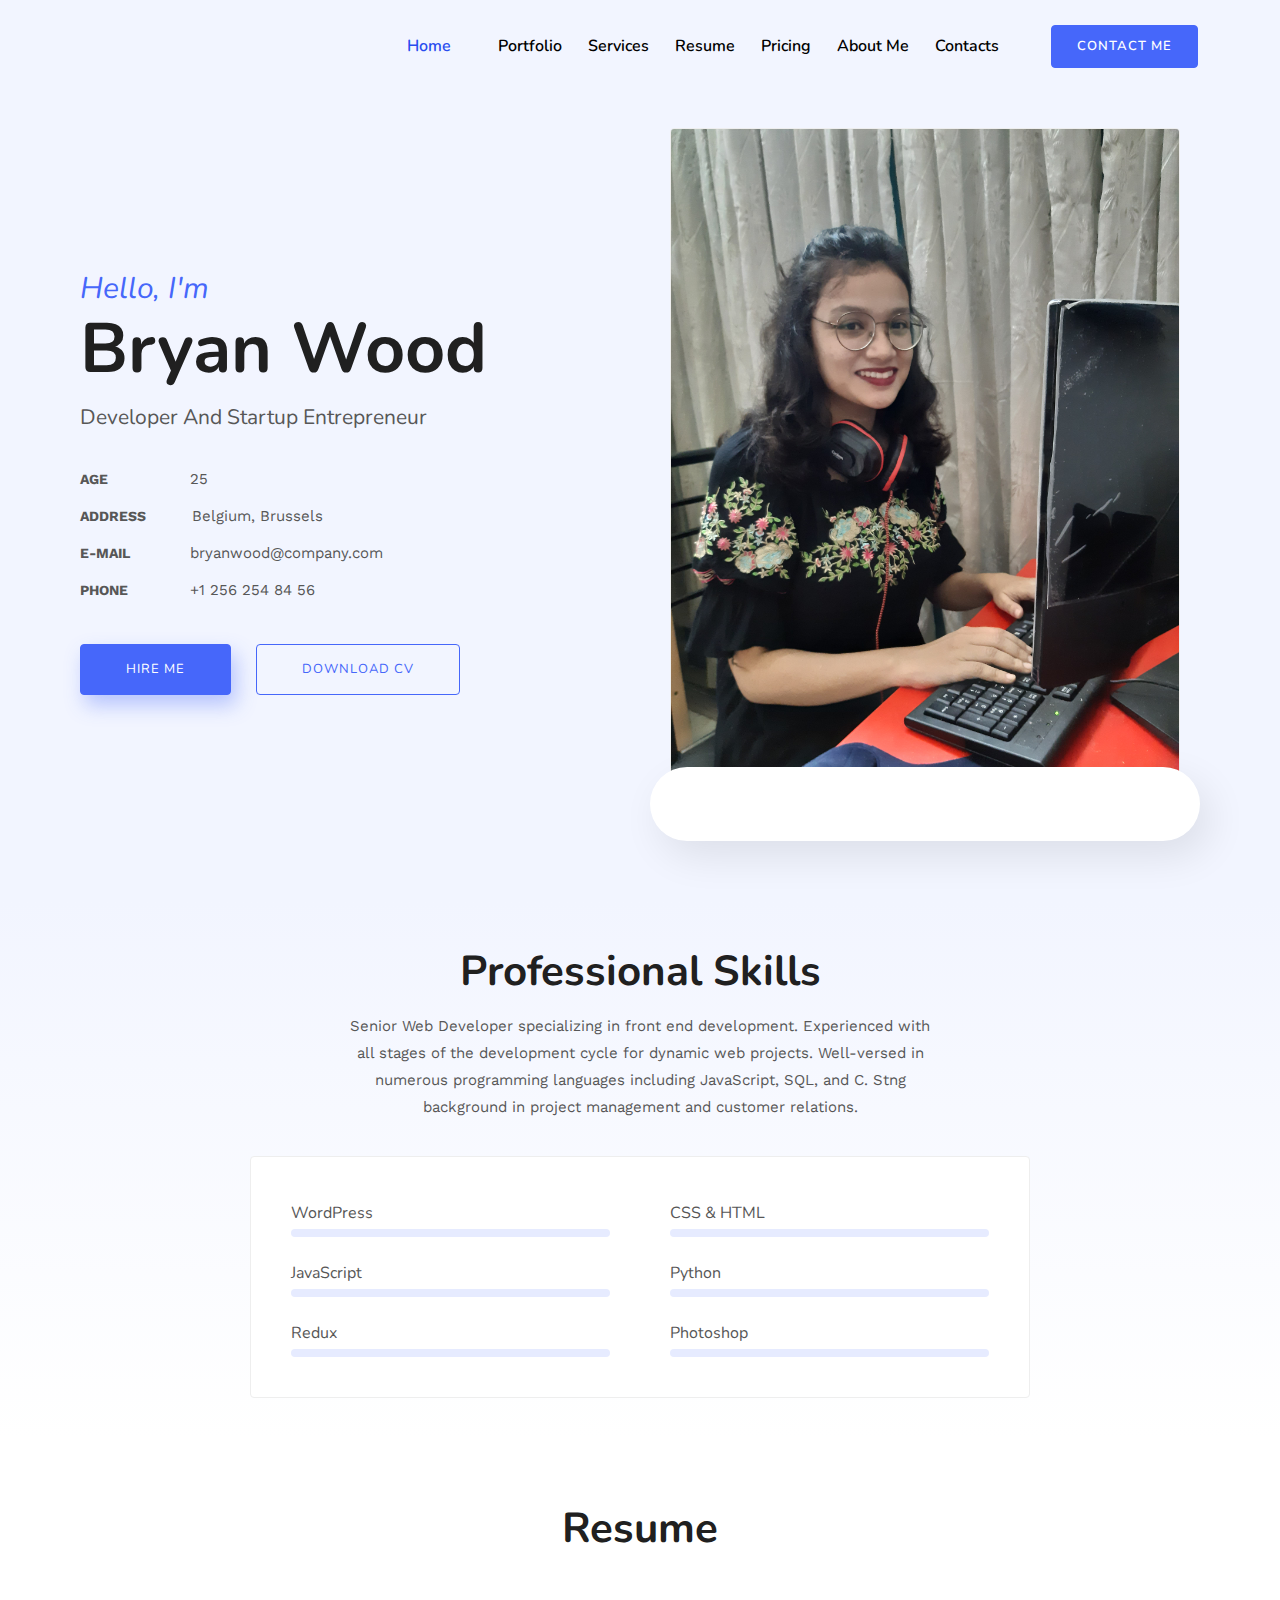
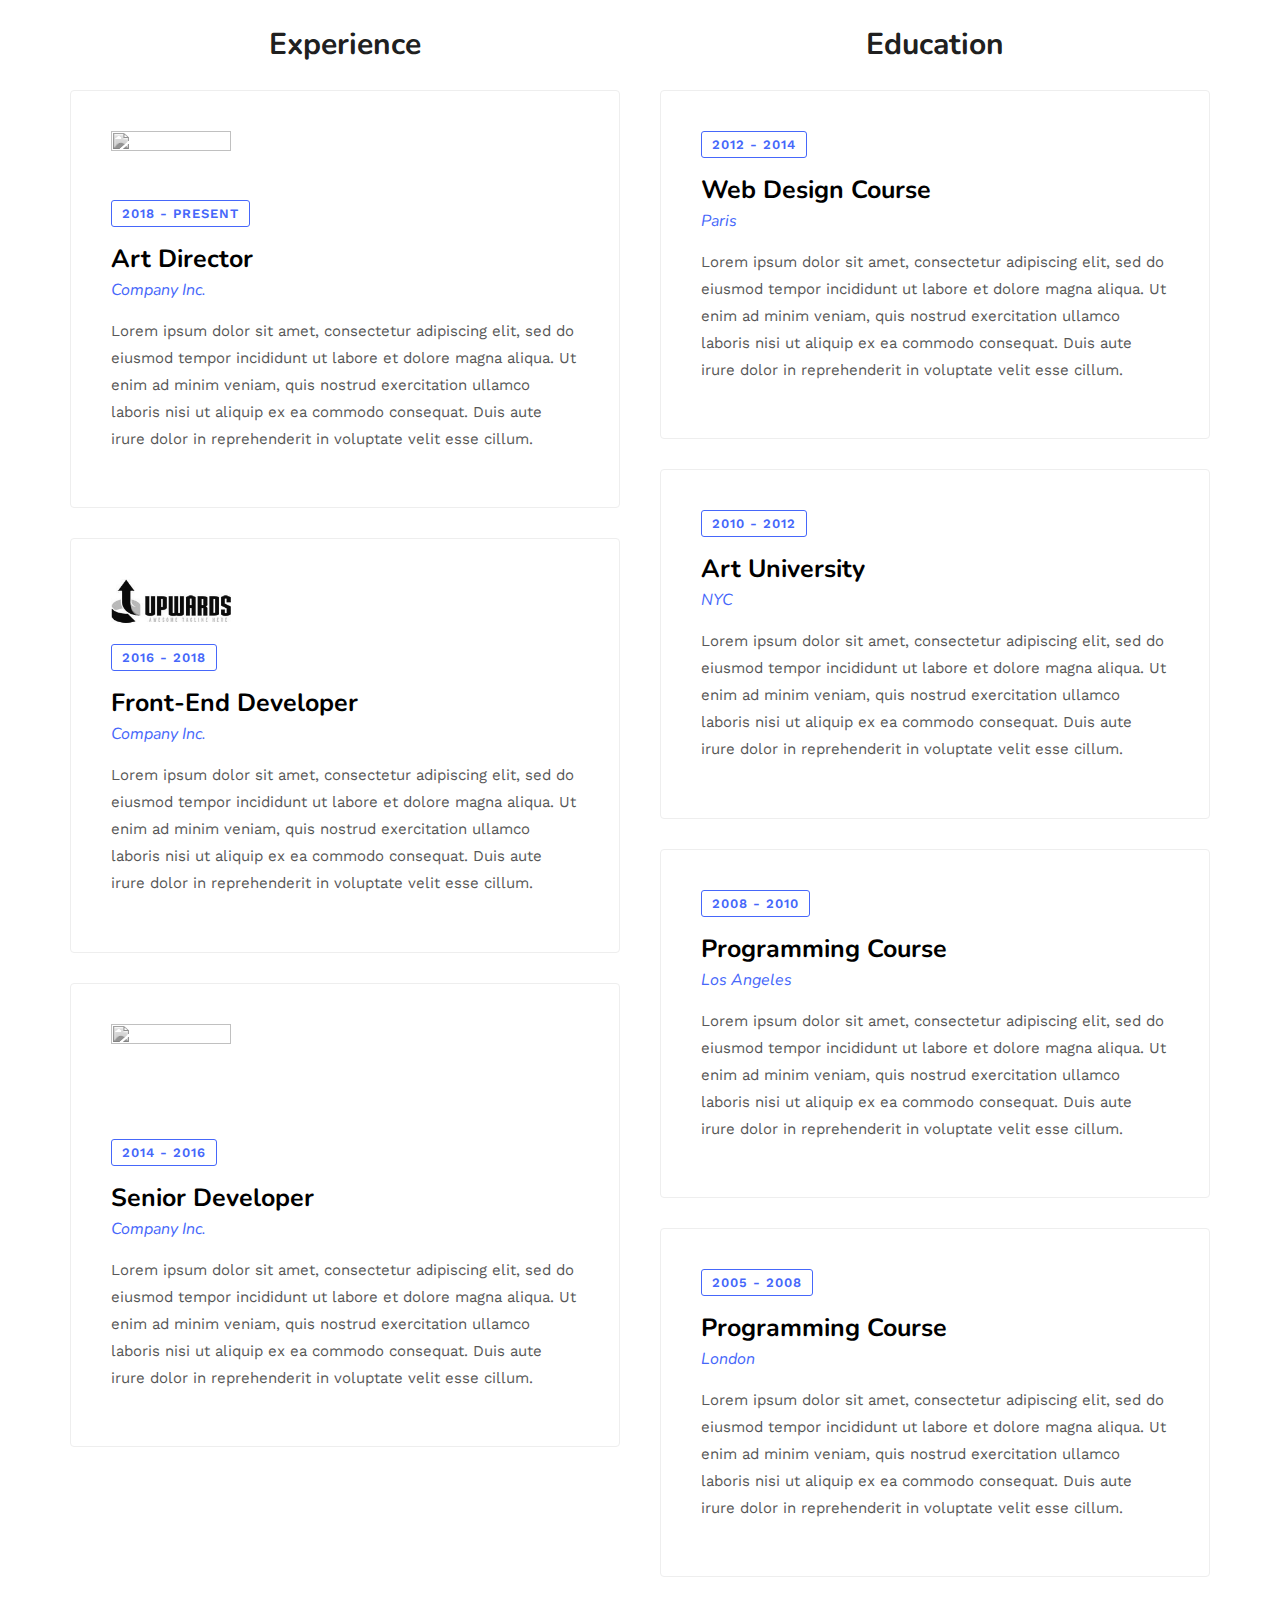
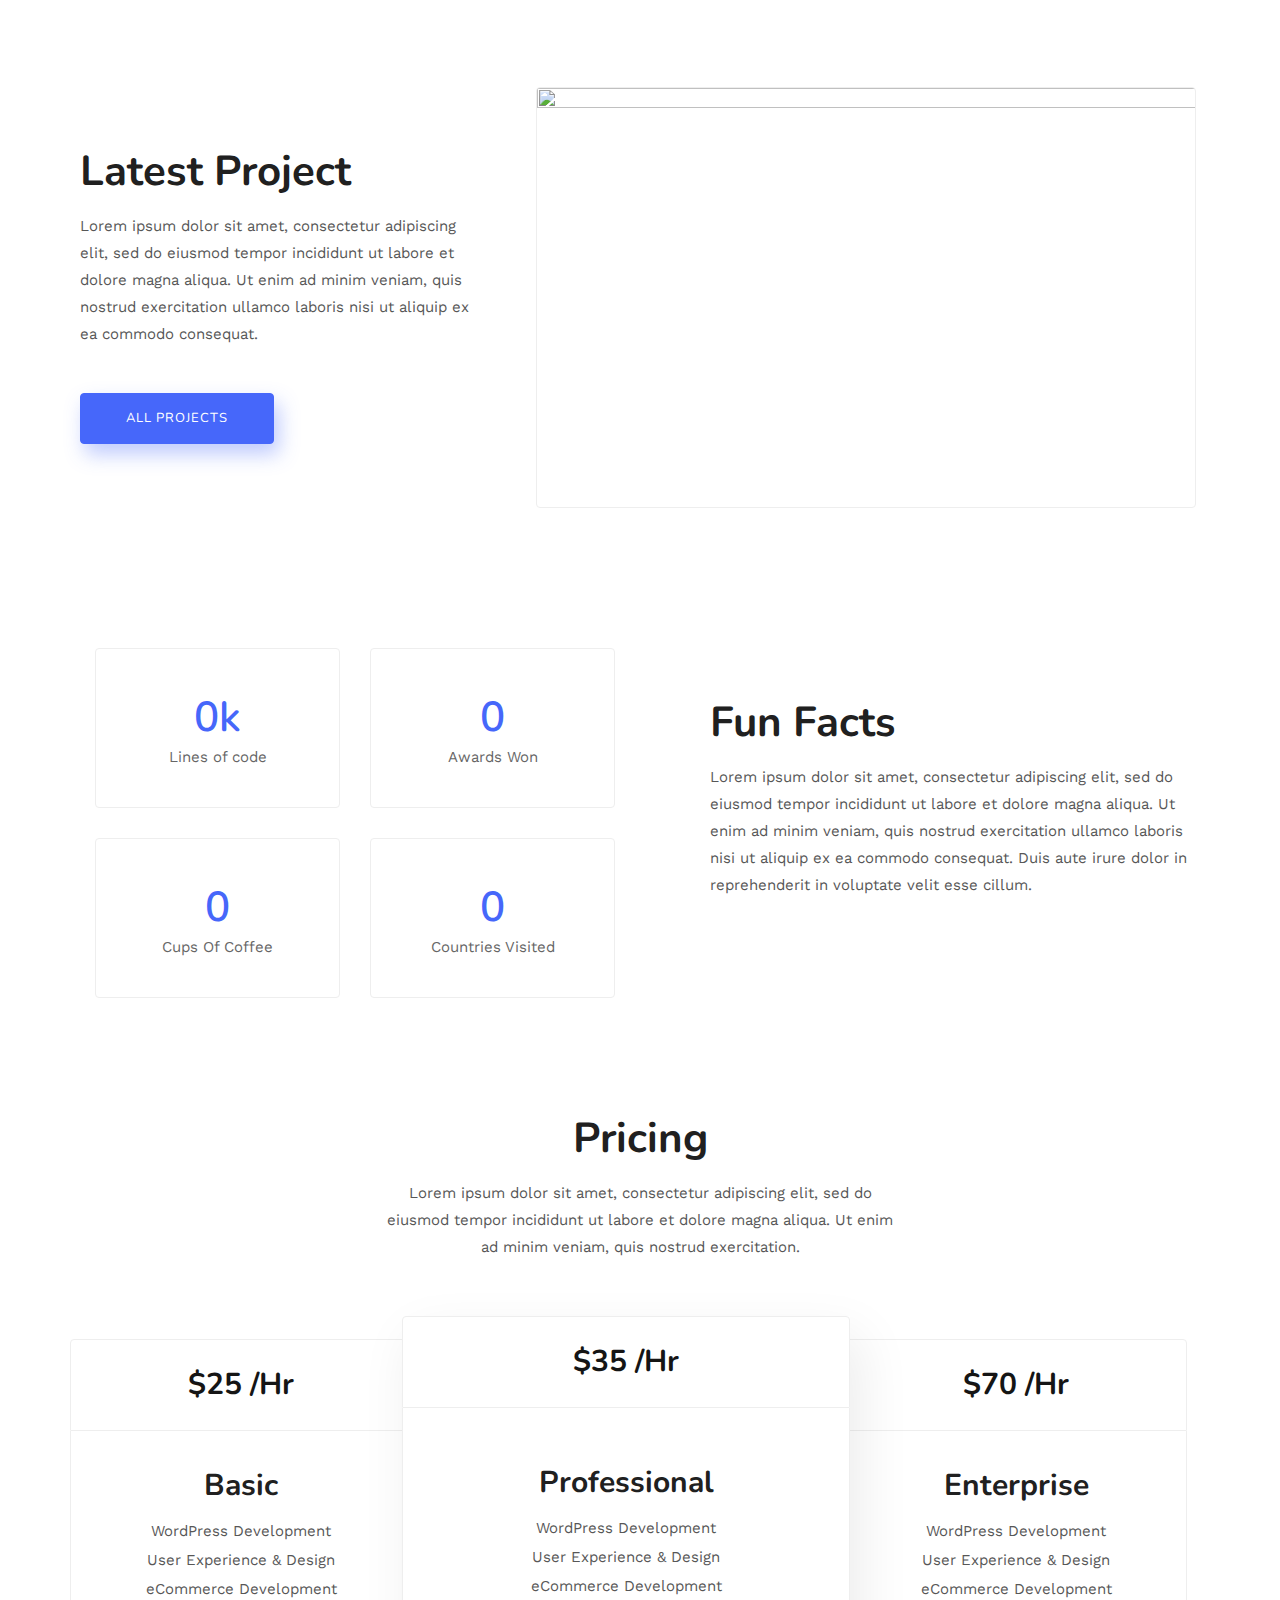
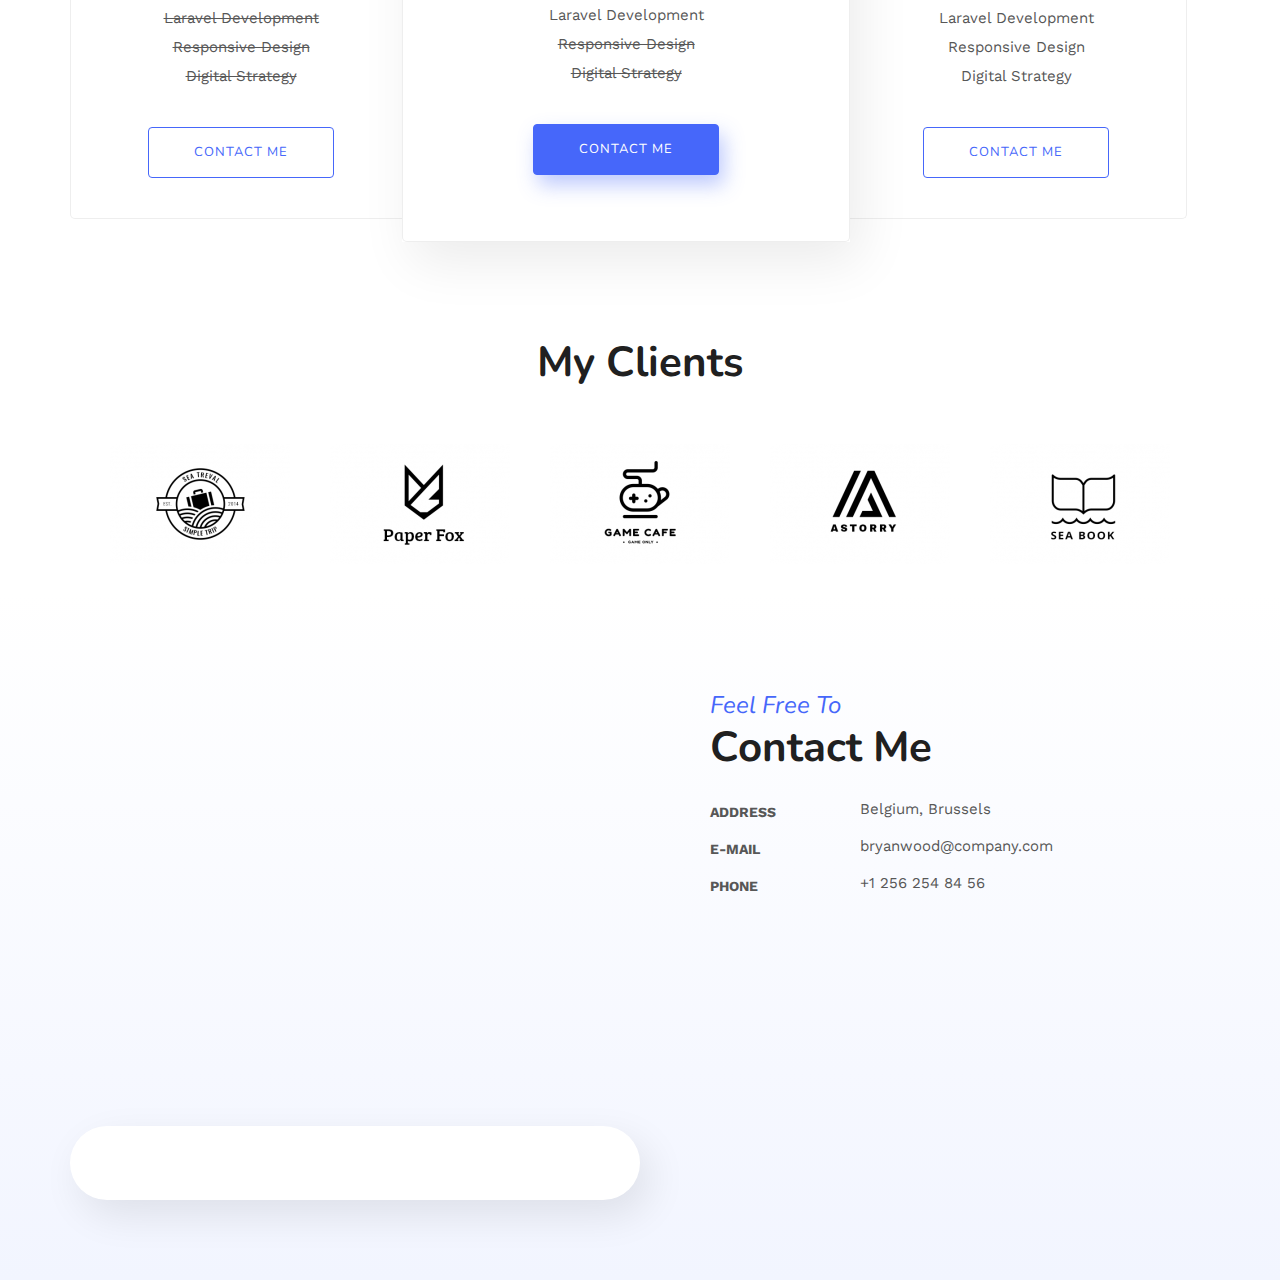
==== public/kits.pixel-show.com/careerster/template-kit/home-1/index.html @ 7698a9ff "include html resources" ====
<!DOCTYPE html>
<html lang="en-US">

<!-- Mirrored from kits.pixel-show.com/careerster/template-kit/home-1/ by HTTrack Website Copier/3.x [XR&CO'2014], Sat, 22 Aug 2020 18:19:28 GMT -->
<!-- Added by HTTrack --><meta http-equiv="content-type" content="text/html;charset=UTF-8" /><!-- /Added by HTTrack -->
<head>
	<meta charset="UTF-8">
		<title>Home 1 &#8211; Careerster</title>
<link rel='dns-prefetch' href='http://s.w.org/' />
<link rel="alternate" type="application/rss+xml" title="Careerster &raquo; Feed" href="https://kits.pixel-show.com/careerster/feed/" />
<link rel="alternate" type="application/rss+xml" title="Careerster &raquo; Comments Feed" href="https://kits.pixel-show.com/careerster/comments/feed/" />
		<script type="text/javascript">
			window._wpemojiSettings = {"baseUrl":"https:\/\/s.w.org\/images\/core\/emoji\/13.0.0\/72x72\/","ext":".png","svgUrl":"https:\/\/s.w.org\/images\/core\/emoji\/13.0.0\/svg\/","svgExt":".svg","source":{"concatemoji":"https:\/\/kits.pixel-show.com\/careerster\/wp-includes\/js\/wp-emoji-release.min.js?ver=5.5"}};
			!function(e,a,t){var r,n,o,i,p=a.createElement("canvas"),s=p.getContext&&p.getContext("2d");function c(e,t){var a=String.fromCharCode;s.clearRect(0,0,p.width,p.height),s.fillText(a.apply(this,e),0,0);var r=p.toDataURL();return s.clearRect(0,0,p.width,p.height),s.fillText(a.apply(this,t),0,0),r===p.toDataURL()}function l(e){if(!s||!s.fillText)return!1;switch(s.textBaseline="top",s.font="600 32px Arial",e){case"flag":return!c([127987,65039,8205,9895,65039],[127987,65039,8203,9895,65039])&&(!c([55356,56826,55356,56819],[55356,56826,8203,55356,56819])&&!c([55356,57332,56128,56423,56128,56418,56128,56421,56128,56430,56128,56423,56128,56447],[55356,57332,8203,56128,56423,8203,56128,56418,8203,56128,56421,8203,56128,56430,8203,56128,56423,8203,56128,56447]));case"emoji":return!c([55357,56424,8205,55356,57212],[55357,56424,8203,55356,57212])}return!1}function d(e){var t=a.createElement("script");t.src=e,t.defer=t.type="text/javascript",a.getElementsByTagName("head")[0].appendChild(t)}for(i=Array("flag","emoji"),t.supports={everything:!0,everythingExceptFlag:!0},o=0;o<i.length;o++)t.supports[i[o]]=l(i[o]),t.supports.everything=t.supports.everything&&t.supports[i[o]],"flag"!==i[o]&&(t.supports.everythingExceptFlag=t.supports.everythingExceptFlag&&t.supports[i[o]]);t.supports.everythingExceptFlag=t.supports.everythingExceptFlag&&!t.supports.flag,t.DOMReady=!1,t.readyCallback=function(){t.DOMReady=!0},t.supports.everything||(n=function(){t.readyCallback()},a.addEventListener?(a.addEventListener("DOMContentLoaded",n,!1),e.addEventListener("load",n,!1)):(e.attachEvent("onload",n),a.attachEvent("onreadystatechange",function(){"complete"===a.readyState&&t.readyCallback()})),(r=t.source||{}).concatemoji?d(r.concatemoji):r.wpemoji&&r.twemoji&&(d(r.twemoji),d(r.wpemoji)))}(window,document,window._wpemojiSettings);
		</script>
		<style type="text/css">
img.wp-smiley,
img.emoji {
	display: inline !important;
	border: none !important;
	box-shadow: none !important;
	height: 1em !important;
	width: 1em !important;
	margin: 0 .07em !important;
	vertical-align: -0.1em !important;
	background: none !important;
	padding: 0 !important;
}
</style>
	<link rel='stylesheet' id='wp-block-library-css'  href='../../wp-includes/css/dist/block-library/style.min5156.css?ver=5.5' type='text/css' media='all' />
<link rel='stylesheet' id='contact-form-7-css'  href='../../wp-content/plugins/contact-form-7/includes/css/styles7752.css?ver=5.2.1' type='text/css' media='all' />
<link rel='stylesheet' id='template-kit-export-css'  href='../../wp-content/plugins/template-kit-export/public/assets/css/template-kit-export-public.min18c7.css?ver=1.0.14' type='text/css' media='all' />
<link rel='stylesheet' id='hfe-style-css'  href='../../wp-content/plugins/header-footer-elementor/assets/css/header-footer-elementor6bc5.css?ver=1.5.2' type='text/css' media='all' />
<link rel='stylesheet' id='elementor-icons-css'  href='../../wp-content/plugins/elementor/assets/lib/eicons/css/elementor-icons.min87e8.css?ver=5.7.0' type='text/css' media='all' />
<link rel='stylesheet' id='elementor-animations-css'  href='../../wp-content/plugins/elementor/assets/lib/animations/animations.min7c53.css?ver=2.9.14' type='text/css' media='all' />
<link rel='stylesheet' id='elementor-frontend-css'  href='../../wp-content/plugins/elementor/assets/css/frontend.min7c53.css?ver=2.9.14' type='text/css' media='all' />
<link rel='stylesheet' id='elementor-pro-css'  href='../../wp-content/plugins/elementor-pro/assets/css/frontend.minf7ff.css?ver=2.8.3' type='text/css' media='all' />
<link rel='stylesheet' id='elementor-post-30-css'  href='../../wp-content/uploads/sites/4/elementor/css/post-30b0e4.css?ver=1595356574' type='text/css' media='all' />
<link rel='stylesheet' id='elementor-post-228-css'  href='../../wp-content/uploads/sites/4/elementor/css/post-228d2c7.css?ver=1595356581' type='text/css' media='all' />
<link rel='stylesheet' id='hfe-widgets-style-css'  href='../../wp-content/plugins/header-footer-elementor/inc/widgets-css/frontend6bc5.css?ver=1.5.2' type='text/css' media='all' />
<link rel='stylesheet' id='elementor-post-453-css'  href='../../wp-content/uploads/sites/4/elementor/css/post-453b0e4.css?ver=1595356574' type='text/css' media='all' />
<link rel='stylesheet' id='hello-elementor-css'  href='../../wp-content/themes/hello-elementor/style.min3601.css?ver=2.2.0' type='text/css' media='all' />
<link rel='stylesheet' id='hello-elementor-theme-style-css'  href='../../wp-content/themes/hello-elementor/theme.min3601.css?ver=2.2.0' type='text/css' media='all' />
<link rel='stylesheet' id='google-fonts-1-css'  href='https://fonts.googleapis.com/css?family=Work+Sans%3A100%2C100italic%2C200%2C200italic%2C300%2C300italic%2C400%2C400italic%2C500%2C500italic%2C600%2C600italic%2C700%2C700italic%2C800%2C800italic%2C900%2C900italic%7CNunito%3A100%2C100italic%2C200%2C200italic%2C300%2C300italic%2C400%2C400italic%2C500%2C500italic%2C600%2C600italic%2C700%2C700italic%2C800%2C800italic%2C900%2C900italic&amp;ver=5.5' type='text/css' media='all' />
<link rel='stylesheet' id='elementor-icons-shared-0-css'  href='../../wp-content/plugins/elementor/assets/lib/font-awesome/css/fontawesome.minb683.css?ver=5.12.0' type='text/css' media='all' />
<link rel='stylesheet' id='elementor-icons-fa-brands-css'  href='../../wp-content/plugins/elementor/assets/lib/font-awesome/css/brands.minb683.css?ver=5.12.0' type='text/css' media='all' />
<link rel='stylesheet' id='elementor-icons-fa-solid-css'  href='../../wp-content/plugins/elementor/assets/lib/font-awesome/css/solid.minb683.css?ver=5.12.0' type='text/css' media='all' />
<link rel='stylesheet' id='elementor-icons-fa-regular-css'  href='../../wp-content/plugins/elementor/assets/lib/font-awesome/css/regular.minb683.css?ver=5.12.0' type='text/css' media='all' />
<script type='text/javascript' src='../../wp-includes/js/jquery/jquery4a5f.js?ver=1.12.4-wp' id='jquery-js'></script>
<script type='text/javascript' src='../../wp-content/plugins/template-kit-export/public/assets/js/template-kit-export-public.min18c7.js?ver=1.0.14' id='template-kit-export-js'></script>
<link rel="https://api.w.org/" href="https://kits.pixel-show.com/careerster/wp-json/" /><link rel="EditURI" type="application/rsd+xml" title="RSD" href="https://kits.pixel-show.com/careerster/xmlrpc.php?rsd" />
<link rel="wlwmanifest" type="application/wlwmanifest+xml" href="https://kits.pixel-show.com/careerster/wp-includes/wlwmanifest.xml" /> 
<link rel='next' title='Home 2' href='https://kits.pixel-show.com/careerster/template-kit/home-2/' />
<meta name="generator" content="WordPress 5.5" />
<link rel="canonical" href="index.html" />
<link rel='shortlink' href='https://kits.pixel-show.com/careerster/?p=228' />
<link rel="alternate" type="application/json+oembed" href="https://kits.pixel-show.com/careerster/wp-json/oembed/1.0/embed?url=https%3A%2F%2Fkits.pixel-show.com%2Fcareerster%2Ftemplate-kit%2Fhome-1%2F" />
<link rel="alternate" type="text/xml+oembed" href="https://kits.pixel-show.com/careerster/wp-json/oembed/1.0/embed?url=https%3A%2F%2Fkits.pixel-show.com%2Fcareerster%2Ftemplate-kit%2Fhome-1%2F&amp;format=xml" />
	<meta name="viewport" content="width=device-width, initial-scale=1.0, viewport-fit=cover" /></head>
<body class="envato_tk_templates-template envato_tk_templates-template-elementor_canvas single single-envato_tk_templates postid-228 ehf-header ehf-template-hello-elementor ehf-stylesheet-hello-elementor elementor-default elementor-template-canvas elementor-kit-30 elementor-page elementor-page-228">
			<header id="masthead" itemscope="itemscope" itemtype="https://schema.org/WPHeader">
			<p class="main-title bhf-hidden" itemprop="headline"><a href="https://kits.pixel-show.com/careerster" title="Careerster" rel="home">Careerster</a></p>
					<div data-elementor-type="wp-post" data-elementor-id="453" class="elementor elementor-453" data-elementor-settings="[]">
			<div class="elementor-inner">
				<div class="elementor-section-wrap">
							<section class="elementor-element elementor-element-757cbf6 elementor-section-boxed elementor-section-height-default elementor-section-height-default elementor-section elementor-top-section" data-id="757cbf6" data-element_type="section">
						<div class="elementor-container elementor-column-gap-default">
				<div class="elementor-row">
				<div class="elementor-element elementor-element-cd93484 elementor-column elementor-col-50 elementor-top-column" data-id="cd93484" data-element_type="column">
			<div class="elementor-column-wrap  elementor-element-populated">
					<div class="elementor-widget-wrap">
				<div class="elementor-element elementor-element-5f7e49c hfe-nav-menu__align-right elementor-widget__width-initial elementor-widget-mobile__width-initial elementor-absolute hfe-submenu-icon-arrow hfe-submenu-animation-none hfe-nav-menu__breakpoint-tablet elementor-widget elementor-widget-navigation-menu" data-id="5f7e49c" data-element_type="widget" data-settings="{&quot;_position&quot;:&quot;absolute&quot;}" data-widget_type="navigation-menu.default">
				<div class="elementor-widget-container">
						<div class="hfe-nav-menu hfe-layout-horizontal hfe-nav-menu-layout horizontal hfe-pointer__none" data-layout="horizontal">
				<div class="hfe-nav-menu__toggle elementor-clickable">
					<div class="hfe-nav-menu-icon">
						<i aria-hidden="true" tabindex="0" class="fas fa-align-justify"></i>					</div>
				</div>
				<nav class="hfe-nav-menu__layout-horizontal hfe-nav-menu__submenu-arrow" data-toggle-icon="&lt;i aria-hidden=&quot;true&quot; tabindex=&quot;0&quot; class=&quot;fas fa-align-justify&quot;&gt;&lt;/i&gt;" data-close-icon="&lt;i aria-hidden=&quot;true&quot; tabindex=&quot;0&quot; class=&quot;far fa-window-close&quot;&gt;&lt;/i&gt;" data-full-width="yes"><ul id="menu-1-5f7e49c" class="hfe-nav-menu"><li id="menu-item-441" class="menu-item menu-item-type-post_type menu-item-object-page menu-item-home current-menu-ancestor current-menu-parent current_page_parent current_page_ancestor menu-item-has-children parent hfe-has-submenu hfe-creative-menu"><div class="hfe-has-submenu-container"><a href="https://kits.pixel-show.com/careerster/" href="https://kits.pixel-show.com/careerster/" class = "hfe-menu-item">Home<span class='hfe-menu-toggle sub-arrow hfe-menu-child-0'><i class='fa'></i></span></a></div>
<ul class="sub-menu">
	<li id="menu-item-442" class="menu-item menu-item-type-custom menu-item-object-custom current-menu-item hfe-creative-menu"><a href="index.html" href="index.html" class = "hfe-sub-menu-item hfe-sub-menu-item-active">Home v1</a></li>
	<li id="menu-item-443" class="menu-item menu-item-type-custom menu-item-object-custom hfe-creative-menu"><a href="https://kits.pixel-show.com/careerster/template-kit/home-2" href="https://kits.pixel-show.com/careerster/template-kit/home-2" class = "hfe-sub-menu-item">Home v2</a></li>
	<li id="menu-item-444" class="menu-item menu-item-type-custom menu-item-object-custom hfe-creative-menu"><a href="https://kits.pixel-show.com/careerster/template-kit/home-3" href="https://kits.pixel-show.com/careerster/template-kit/home-3" class = "hfe-sub-menu-item">Home v3</a></li>
	<li id="menu-item-445" class="menu-item menu-item-type-custom menu-item-object-custom hfe-creative-menu"><a href="https://kits.pixel-show.com/careerster/template-kit/home-4" href="https://kits.pixel-show.com/careerster/template-kit/home-4" class = "hfe-sub-menu-item">Home v4</a></li>
</ul>
</li>
<li id="menu-item-449" class="menu-item menu-item-type-custom menu-item-object-custom parent hfe-creative-menu"><a href="https://kits.pixel-show.com/careerster/template-kit/portfolio/" href="https://kits.pixel-show.com/careerster/template-kit/portfolio/" class = "hfe-menu-item">Portfolio</a></li>
<li id="menu-item-452" class="menu-item menu-item-type-custom menu-item-object-custom parent hfe-creative-menu"><a href="https://kits.pixel-show.com/careerster/template-kit/services/" href="https://kits.pixel-show.com/careerster/template-kit/services/" class = "hfe-menu-item">Services</a></li>
<li id="menu-item-451" class="menu-item menu-item-type-custom menu-item-object-custom parent hfe-creative-menu"><a href="https://kits.pixel-show.com/careerster/template-kit/resume/" href="https://kits.pixel-show.com/careerster/template-kit/resume/" class = "hfe-menu-item">Resume</a></li>
<li id="menu-item-450" class="menu-item menu-item-type-custom menu-item-object-custom parent hfe-creative-menu"><a href="https://kits.pixel-show.com/careerster/template-kit/pricing/" href="https://kits.pixel-show.com/careerster/template-kit/pricing/" class = "hfe-menu-item">Pricing</a></li>
<li id="menu-item-447" class="menu-item menu-item-type-custom menu-item-object-custom parent hfe-creative-menu"><a href="https://kits.pixel-show.com/careerster/template-kit/about-me/" href="https://kits.pixel-show.com/careerster/template-kit/about-me/" class = "hfe-menu-item">About Me</a></li>
<li id="menu-item-448" class="menu-item menu-item-type-custom menu-item-object-custom parent hfe-creative-menu"><a href="https://kits.pixel-show.com/careerster/template-kit/contacts/" href="https://kits.pixel-show.com/careerster/template-kit/contacts/" class = "hfe-menu-item">Contacts</a></li>
</ul></nav>              
			</div>
					</div>
				</div>
						</div>
			</div>
		</div>
				<div class="elementor-element elementor-element-7b83305 elementor-column elementor-col-50 elementor-top-column" data-id="7b83305" data-element_type="column">
			<div class="elementor-column-wrap  elementor-element-populated">
					<div class="elementor-widget-wrap">
				<div class="elementor-element elementor-element-0a4f2cf elementor-align-right elementor-mobile-align-center elementor-widget elementor-widget-button" data-id="0a4f2cf" data-element_type="widget" data-widget_type="button.default">
				<div class="elementor-widget-container">
					<div class="elementor-button-wrapper">
			<a href="#" class="elementor-button-link elementor-button elementor-size-sm" role="button">
						<span class="elementor-button-content-wrapper">
						<span class="elementor-button-text">Contact Me</span>
		</span>
					</a>
		</div>
				</div>
				</div>
						</div>
			</div>
		</div>
						</div>
			</div>
		</section>
						</div>
			</div>
		</div>
				</header>

			<div data-elementor-type="wp-post" data-elementor-id="228" class="elementor elementor-228" data-elementor-settings="[]">
			<div class="elementor-inner">
				<div class="elementor-section-wrap">
							<section class="elementor-element elementor-element-7260d070 elementor-section-boxed elementor-section-height-default elementor-section-height-default elementor-section elementor-top-section" data-id="7260d070" data-element_type="section" data-settings="{&quot;background_background&quot;:&quot;classic&quot;}">
						<div class="elementor-container elementor-column-gap-default">
				<div class="elementor-row">
				<div class="elementor-element elementor-element-234df5b elementor-column elementor-col-50 elementor-top-column" data-id="234df5b" data-element_type="column">
			<div class="elementor-column-wrap  elementor-element-populated">
					<div class="elementor-widget-wrap">
				<div class="elementor-element elementor-element-c413fe6 elementor-widget elementor-widget-heading" data-id="c413fe6" data-element_type="widget" data-widget_type="heading.default">
				<div class="elementor-widget-container">
			<h4 class="elementor-heading-title elementor-size-default">Hello, I'm</h4>		</div>
				</div>
				<div class="elementor-element elementor-element-7c1dc41a elementor-widget elementor-widget-heading" data-id="7c1dc41a" data-element_type="widget" data-widget_type="heading.default">
				<div class="elementor-widget-container">
			<h1 class="elementor-heading-title elementor-size-default">Bryan Wood</h1>		</div>
				</div>
				<div class="elementor-element elementor-element-37d0c237 elementor-widget elementor-widget-text-editor" data-id="37d0c237" data-element_type="widget" data-widget_type="text-editor.default">
				<div class="elementor-widget-container">
					<div class="elementor-text-editor elementor-clearfix"><p>Developer and Startup entrepreneur</p></div>
				</div>
				</div>
				<section class="elementor-element elementor-element-12c6b3e8 elementor-section-boxed elementor-section-height-default elementor-section-height-default elementor-section elementor-inner-section" data-id="12c6b3e8" data-element_type="section">
						<div class="elementor-container elementor-column-gap-default">
				<div class="elementor-row">
				<div class="elementor-element elementor-element-61f19f7 elementor-column elementor-col-33 elementor-inner-column" data-id="61f19f7" data-element_type="column">
			<div class="elementor-column-wrap  elementor-element-populated">
					<div class="elementor-widget-wrap">
				<div class="elementor-element elementor-element-6d062bc1 elementor-mobile-align-center elementor-tablet-align-right elementor-icon-list--layout-traditional elementor-widget elementor-widget-icon-list" data-id="6d062bc1" data-element_type="widget" data-widget_type="icon-list.default">
				<div class="elementor-widget-container">
					<ul class="elementor-icon-list-items">
							<li class="elementor-icon-list-item" >
										<span class="elementor-icon-list-text">Age</span>
									</li>
						</ul>
				</div>
				</div>
						</div>
			</div>
		</div>
				<div class="elementor-element elementor-element-255693cc elementor-column elementor-col-66 elementor-inner-column" data-id="255693cc" data-element_type="column">
			<div class="elementor-column-wrap  elementor-element-populated">
					<div class="elementor-widget-wrap">
				<div class="elementor-element elementor-element-4a1a7c14 elementor-mobile-align-center elementor-icon-list--layout-traditional elementor-widget elementor-widget-icon-list" data-id="4a1a7c14" data-element_type="widget" data-widget_type="icon-list.default">
				<div class="elementor-widget-container">
					<ul class="elementor-icon-list-items">
							<li class="elementor-icon-list-item" >
										<span class="elementor-icon-list-text">25</span>
									</li>
						</ul>
				</div>
				</div>
						</div>
			</div>
		</div>
						</div>
			</div>
		</section>
				<section class="elementor-element elementor-element-4d875f0a elementor-section-boxed elementor-section-height-default elementor-section-height-default elementor-section elementor-inner-section" data-id="4d875f0a" data-element_type="section">
						<div class="elementor-container elementor-column-gap-default">
				<div class="elementor-row">
				<div class="elementor-element elementor-element-52927650 elementor-column elementor-col-33 elementor-inner-column" data-id="52927650" data-element_type="column">
			<div class="elementor-column-wrap  elementor-element-populated">
					<div class="elementor-widget-wrap">
				<div class="elementor-element elementor-element-5153bb31 elementor-mobile-align-center elementor-tablet-align-right elementor-icon-list--layout-traditional elementor-widget elementor-widget-icon-list" data-id="5153bb31" data-element_type="widget" data-widget_type="icon-list.default">
				<div class="elementor-widget-container">
					<ul class="elementor-icon-list-items">
							<li class="elementor-icon-list-item" >
										<span class="elementor-icon-list-text">Address</span>
									</li>
						</ul>
				</div>
				</div>
						</div>
			</div>
		</div>
				<div class="elementor-element elementor-element-6e898983 elementor-column elementor-col-66 elementor-inner-column" data-id="6e898983" data-element_type="column">
			<div class="elementor-column-wrap  elementor-element-populated">
					<div class="elementor-widget-wrap">
				<div class="elementor-element elementor-element-3a6fb095 elementor-mobile-align-center elementor-icon-list--layout-traditional elementor-widget elementor-widget-icon-list" data-id="3a6fb095" data-element_type="widget" data-widget_type="icon-list.default">
				<div class="elementor-widget-container">
					<ul class="elementor-icon-list-items">
							<li class="elementor-icon-list-item" >
										<span class="elementor-icon-list-text">Belgium, Brussels</span>
									</li>
						</ul>
				</div>
				</div>
						</div>
			</div>
		</div>
						</div>
			</div>
		</section>
				<section class="elementor-element elementor-element-767dc45e elementor-section-boxed elementor-section-height-default elementor-section-height-default elementor-section elementor-inner-section" data-id="767dc45e" data-element_type="section">
						<div class="elementor-container elementor-column-gap-default">
				<div class="elementor-row">
				<div class="elementor-element elementor-element-11240a47 elementor-column elementor-col-33 elementor-inner-column" data-id="11240a47" data-element_type="column">
			<div class="elementor-column-wrap  elementor-element-populated">
					<div class="elementor-widget-wrap">
				<div class="elementor-element elementor-element-26e4d752 elementor-mobile-align-center elementor-tablet-align-right elementor-icon-list--layout-traditional elementor-widget elementor-widget-icon-list" data-id="26e4d752" data-element_type="widget" data-widget_type="icon-list.default">
				<div class="elementor-widget-container">
					<ul class="elementor-icon-list-items">
							<li class="elementor-icon-list-item" >
										<span class="elementor-icon-list-text">E-mail</span>
									</li>
						</ul>
				</div>
				</div>
						</div>
			</div>
		</div>
				<div class="elementor-element elementor-element-771d0ec4 elementor-column elementor-col-66 elementor-inner-column" data-id="771d0ec4" data-element_type="column">
			<div class="elementor-column-wrap  elementor-element-populated">
					<div class="elementor-widget-wrap">
				<div class="elementor-element elementor-element-1b4247b1 elementor-mobile-align-center elementor-icon-list--layout-traditional elementor-widget elementor-widget-icon-list" data-id="1b4247b1" data-element_type="widget" data-widget_type="icon-list.default">
				<div class="elementor-widget-container">
					<ul class="elementor-icon-list-items">
							<li class="elementor-icon-list-item" >
										<span class="elementor-icon-list-text">bryanwood@company.com</span>
									</li>
						</ul>
				</div>
				</div>
						</div>
			</div>
		</div>
						</div>
			</div>
		</section>
				<section class="elementor-element elementor-element-58987b28 elementor-section-boxed elementor-section-height-default elementor-section-height-default elementor-section elementor-inner-section" data-id="58987b28" data-element_type="section">
						<div class="elementor-container elementor-column-gap-default">
				<div class="elementor-row">
				<div class="elementor-element elementor-element-28c43f48 elementor-column elementor-col-33 elementor-inner-column" data-id="28c43f48" data-element_type="column">
			<div class="elementor-column-wrap  elementor-element-populated">
					<div class="elementor-widget-wrap">
				<div class="elementor-element elementor-element-2d7d23e6 elementor-mobile-align-center elementor-tablet-align-right elementor-icon-list--layout-traditional elementor-widget elementor-widget-icon-list" data-id="2d7d23e6" data-element_type="widget" data-widget_type="icon-list.default">
				<div class="elementor-widget-container">
					<ul class="elementor-icon-list-items">
							<li class="elementor-icon-list-item" >
										<span class="elementor-icon-list-text">Phone</span>
									</li>
						</ul>
				</div>
				</div>
						</div>
			</div>
		</div>
				<div class="elementor-element elementor-element-6773b606 elementor-column elementor-col-66 elementor-inner-column" data-id="6773b606" data-element_type="column">
			<div class="elementor-column-wrap  elementor-element-populated">
					<div class="elementor-widget-wrap">
				<div class="elementor-element elementor-element-2405238b elementor-mobile-align-center elementor-icon-list--layout-traditional elementor-widget elementor-widget-icon-list" data-id="2405238b" data-element_type="widget" data-widget_type="icon-list.default">
				<div class="elementor-widget-container">
					<ul class="elementor-icon-list-items">
							<li class="elementor-icon-list-item" >
										<span class="elementor-icon-list-text">+1 256 254 84 56</span>
									</li>
						</ul>
				</div>
				</div>
						</div>
			</div>
		</div>
						</div>
			</div>
		</section>
				<section class="elementor-element elementor-element-7a45c4b8 elementor-section-boxed elementor-section-height-default elementor-section-height-default elementor-section elementor-inner-section" data-id="7a45c4b8" data-element_type="section">
						<div class="elementor-container elementor-column-gap-default">
				<div class="elementor-row">
				<div class="elementor-element elementor-element-70a933c9 elementor-column elementor-col-50 elementor-inner-column" data-id="70a933c9" data-element_type="column">
			<div class="elementor-column-wrap  elementor-element-populated">
					<div class="elementor-widget-wrap">
				<div class="elementor-element elementor-element-65da54d5 elementor-tablet-align-right elementor-mobile-align-center elementor-widget elementor-widget-button" data-id="65da54d5" data-element_type="widget" data-widget_type="button.default">
				<div class="elementor-widget-container">
					<div class="elementor-button-wrapper">
			<a href="#" class="elementor-button-link elementor-button elementor-size-sm" role="button">
						<span class="elementor-button-content-wrapper">
						<span class="elementor-button-text">Hire Me</span>
		</span>
					</a>
		</div>
				</div>
				</div>
						</div>
			</div>
		</div>
				<div class="elementor-element elementor-element-3e8af2f9 elementor-column elementor-col-50 elementor-inner-column" data-id="3e8af2f9" data-element_type="column">
			<div class="elementor-column-wrap  elementor-element-populated">
					<div class="elementor-widget-wrap">
				<div class="elementor-element elementor-element-4c3688e8 elementor-mobile-align-center elementor-widget elementor-widget-button" data-id="4c3688e8" data-element_type="widget" data-widget_type="button.default">
				<div class="elementor-widget-container">
					<div class="elementor-button-wrapper">
			<a href="#" class="elementor-button-link elementor-button elementor-size-sm" role="button">
						<span class="elementor-button-content-wrapper">
						<span class="elementor-button-text">Download CV</span>
		</span>
					</a>
		</div>
				</div>
				</div>
						</div>
			</div>
		</div>
						</div>
			</div>
		</section>
						</div>
			</div>
		</div>
				<div class="elementor-element elementor-element-3edb3471 elementor-column elementor-col-50 elementor-top-column" data-id="3edb3471" data-element_type="column">
			<div class="elementor-column-wrap  elementor-element-populated">
					<div class="elementor-widget-wrap">
				<div class="elementor-element elementor-element-54a280dc elementor-widget elementor-widget-image" data-id="54a280dc" data-element_type="widget" data-widget_type="image.default">
				<div class="elementor-widget-container">
					<div class="elementor-image">
										<!-- <img width="1200" height="1388" src="../../wp-content/uploads/sites/4/2020/03/a-portrait-of-caucasian-man-PDZTLMB-min.jpg" class="attachment-full size-full" alt="" loading="lazy" srcset="https://kits.pixel-show.com/careerster/wp-content/uploads/sites/4/2020/03/a-portrait-of-caucasian-man-PDZTLMB-min.jpg 1200w, https://kits.pixel-show.com/careerster/wp-content/uploads/sites/4/2020/03/a-portrait-of-caucasian-man-PDZTLMB-min-259x300.jpg 259w, https://kits.pixel-show.com/careerster/wp-content/uploads/sites/4/2020/03/a-portrait-of-caucasian-man-PDZTLMB-min-885x1024.jpg 885w, https://kits.pixel-show.com/careerster/wp-content/uploads/sites/4/2020/03/a-portrait-of-caucasian-man-PDZTLMB-min-768x888.jpg 768w, https://kits.pixel-show.com/careerster/wp-content/uploads/sites/4/2020/03/a-portrait-of-caucasian-man-PDZTLMB-min-600x694.jpg 600w" sizes="(max-width: 1200px) 100vw, 1200px" />											</div> -->
										<img width="1200" height="1388" src="../../wp-content/uploads/sites/4/2020/03/mumu.jpg" class="attachment-full size-full" alt="" loading="lazy" />											</div>
		
									</div>
				</div>
				<section class="elementor-element elementor-element-7ac7fbff elementor-section-boxed elementor-section-height-default elementor-section-height-default elementor-section elementor-inner-section" data-id="7ac7fbff" data-element_type="section" data-settings="{&quot;background_background&quot;:&quot;classic&quot;}">
						<div class="elementor-container elementor-column-gap-default">
				<div class="elementor-row">
				<div class="elementor-element elementor-element-1eef7bed elementor-column elementor-col-100 elementor-inner-column" data-id="1eef7bed" data-element_type="column">
			<div class="elementor-column-wrap  elementor-element-populated">
					<div class="elementor-widget-wrap">
				<div class="elementor-element elementor-element-320c8338 elementor-shape-circle elementor-widget elementor-widget-social-icons" data-id="320c8338" data-element_type="widget" data-widget_type="social-icons.default">
				<div class="elementor-widget-container">
					<div class="elementor-social-icons-wrapper">
							<a class="elementor-icon elementor-social-icon elementor-social-icon-linkedin elementor-repeater-item-567f735" href="#" target="_blank">
					<span class="elementor-screen-only">Linkedin</span>
					<i class="fab fa-linkedin"></i>				</a>
							<a class="elementor-icon elementor-social-icon elementor-social-icon-facebook elementor-repeater-item-ac5bdd1" href="#" target="_blank">
					<span class="elementor-screen-only">Facebook</span>
					<i class="fab fa-facebook"></i>				</a>
							<a class="elementor-icon elementor-social-icon elementor-social-icon-twitter elementor-repeater-item-3390259" href="#" target="_blank">
					<span class="elementor-screen-only">Twitter</span>
					<i class="fab fa-twitter"></i>				</a>
							<a class="elementor-icon elementor-social-icon elementor-social-icon-github elementor-repeater-item-adbfe90" href="#" target="_blank">
					<span class="elementor-screen-only">Github</span>
					<i class="fab fa-github"></i>				</a>
							<a class="elementor-icon elementor-social-icon elementor-social-icon-codepen elementor-repeater-item-cc596dc" href="#" target="_blank">
					<span class="elementor-screen-only">Codepen</span>
					<i class="fab fa-codepen"></i>				</a>
					</div>
				</div>
				</div>
						</div>
			</div>
		</div>
						</div>
			</div>
		</section>
						</div>
			</div>
		</div>
						</div>
			</div>
		</section>
				<section class="elementor-element elementor-element-6804ed94 elementor-section-boxed elementor-section-height-default elementor-section-height-default elementor-section elementor-top-section" data-id="6804ed94" data-element_type="section" data-settings="{&quot;background_background&quot;:&quot;gradient&quot;}">
						<div class="elementor-container elementor-column-gap-default">
				<div class="elementor-row">
				<div class="elementor-element elementor-element-707a821a elementor-column elementor-col-100 elementor-top-column" data-id="707a821a" data-element_type="column">
			<div class="elementor-column-wrap  elementor-element-populated">
					<div class="elementor-widget-wrap">
				<section class="elementor-element elementor-element-7174dbf5 elementor-section-boxed elementor-section-height-default elementor-section-height-default elementor-section elementor-inner-section" data-id="7174dbf5" data-element_type="section">
						<div class="elementor-container elementor-column-gap-default">
				<div class="elementor-row">
				<div class="elementor-element elementor-element-3fdb4035 elementor-column elementor-col-100 elementor-inner-column" data-id="3fdb4035" data-element_type="column">
			<div class="elementor-column-wrap  elementor-element-populated">
					<div class="elementor-widget-wrap">
				<div class="elementor-element elementor-element-208a7bce elementor-widget elementor-widget-heading" data-id="208a7bce" data-element_type="widget" data-widget_type="heading.default">
				<div class="elementor-widget-container">
			<h2 class="elementor-heading-title elementor-size-default">Professional Skills</h2>		</div>
				</div>
				<div class="elementor-element elementor-element-397cf440 elementor-widget elementor-widget-text-editor" data-id="397cf440" data-element_type="widget" data-widget_type="text-editor.default">
				<div class="elementor-widget-container">
					<div class="elementor-text-editor elementor-clearfix"><p>Senior Web Developer specializing in front end development. Experienced with all stages of the development cycle for dynamic web projects. Well-versed in numerous programming languages including JavaScript, SQL, and C. Stng background in project management and customer relations.</p></div>
				</div>
				</div>
						</div>
			</div>
		</div>
						</div>
			</div>
		</section>
				<section class="elementor-element elementor-element-7326ae9 elementor-section-boxed elementor-section-height-default elementor-section-height-default elementor-section elementor-inner-section" data-id="7326ae9" data-element_type="section" data-settings="{&quot;background_background&quot;:&quot;classic&quot;}">
						<div class="elementor-container elementor-column-gap-default">
				<div class="elementor-row">
				<div class="elementor-element elementor-element-236783e3 elementor-column elementor-col-50 elementor-inner-column" data-id="236783e3" data-element_type="column">
			<div class="elementor-column-wrap  elementor-element-populated">
					<div class="elementor-widget-wrap">
				<div class="elementor-element elementor-element-cb85fa7 elementor-widget elementor-widget-progress" data-id="cb85fa7" data-element_type="widget" data-widget_type="progress.default">
				<div class="elementor-widget-container">
						<span class="elementor-title">WordPress</span>
		
		<div class="elementor-progress-wrapper" role="progressbar" aria-valuemin="0" aria-valuemax="100" aria-valuenow="76" aria-valuetext="">
			<div class="elementor-progress-bar" data-max="76">
				<span class="elementor-progress-text"></span>
							</div>
		</div>
				</div>
				</div>
				<div class="elementor-element elementor-element-24effde3 elementor-widget elementor-widget-progress" data-id="24effde3" data-element_type="widget" data-widget_type="progress.default">
				<div class="elementor-widget-container">
						<span class="elementor-title">JavaScript</span>
		
		<div class="elementor-progress-wrapper" role="progressbar" aria-valuemin="0" aria-valuemax="100" aria-valuenow="89" aria-valuetext="">
			<div class="elementor-progress-bar" data-max="89">
				<span class="elementor-progress-text"></span>
							</div>
		</div>
				</div>
				</div>
				<div class="elementor-element elementor-element-85c16ed elementor-widget elementor-widget-progress" data-id="85c16ed" data-element_type="widget" data-widget_type="progress.default">
				<div class="elementor-widget-container">
						<span class="elementor-title">Redux</span>
		
		<div class="elementor-progress-wrapper" role="progressbar" aria-valuemin="0" aria-valuemax="100" aria-valuenow="94" aria-valuetext="">
			<div class="elementor-progress-bar" data-max="94">
				<span class="elementor-progress-text"></span>
							</div>
		</div>
				</div>
				</div>
						</div>
			</div>
		</div>
				<div class="elementor-element elementor-element-114a87e elementor-column elementor-col-50 elementor-inner-column" data-id="114a87e" data-element_type="column">
			<div class="elementor-column-wrap  elementor-element-populated">
					<div class="elementor-widget-wrap">
				<div class="elementor-element elementor-element-7ca65e4e elementor-widget elementor-widget-progress" data-id="7ca65e4e" data-element_type="widget" data-widget_type="progress.default">
				<div class="elementor-widget-container">
						<span class="elementor-title">CSS & HTML</span>
		
		<div class="elementor-progress-wrapper" role="progressbar" aria-valuemin="0" aria-valuemax="100" aria-valuenow="100" aria-valuetext="">
			<div class="elementor-progress-bar" data-max="100">
				<span class="elementor-progress-text"></span>
							</div>
		</div>
				</div>
				</div>
				<div class="elementor-element elementor-element-4a677404 elementor-widget elementor-widget-progress" data-id="4a677404" data-element_type="widget" data-widget_type="progress.default">
				<div class="elementor-widget-container">
						<span class="elementor-title">Python</span>
		
		<div class="elementor-progress-wrapper" role="progressbar" aria-valuemin="0" aria-valuemax="100" aria-valuenow="68" aria-valuetext="">
			<div class="elementor-progress-bar" data-max="68">
				<span class="elementor-progress-text"></span>
							</div>
		</div>
				</div>
				</div>
				<div class="elementor-element elementor-element-78ce41f elementor-widget elementor-widget-progress" data-id="78ce41f" data-element_type="widget" data-widget_type="progress.default">
				<div class="elementor-widget-container">
						<span class="elementor-title">Photoshop</span>
		
		<div class="elementor-progress-wrapper" role="progressbar" aria-valuemin="0" aria-valuemax="100" aria-valuenow="95" aria-valuetext="">
			<div class="elementor-progress-bar" data-max="95">
				<span class="elementor-progress-text"></span>
							</div>
		</div>
				</div>
				</div>
						</div>
			</div>
		</div>
						</div>
			</div>
		</section>
						</div>
			</div>
		</div>
						</div>
			</div>
		</section>
				<section class="elementor-element elementor-element-4d9b5415 elementor-section-boxed elementor-section-height-default elementor-section-height-default elementor-section elementor-top-section" data-id="4d9b5415" data-element_type="section" data-settings="{&quot;background_background&quot;:&quot;classic&quot;}">
						<div class="elementor-container elementor-column-gap-default">
				<div class="elementor-row">
				<div class="elementor-element elementor-element-3fa88c55 elementor-column elementor-col-100 elementor-top-column" data-id="3fa88c55" data-element_type="column">
			<div class="elementor-column-wrap  elementor-element-populated">
					<div class="elementor-widget-wrap">
				<div class="elementor-element elementor-element-65b1dfdc elementor-widget elementor-widget-heading" data-id="65b1dfdc" data-element_type="widget" data-widget_type="heading.default">
				<div class="elementor-widget-container">
			<h2 class="elementor-heading-title elementor-size-default">Resume</h2>		</div>
				</div>
						</div>
			</div>
		</div>
						</div>
			</div>
		</section>
				<section class="elementor-element elementor-element-33179722 elementor-section-boxed elementor-section-height-default elementor-section-height-default elementor-section elementor-top-section" data-id="33179722" data-element_type="section" data-settings="{&quot;background_background&quot;:&quot;classic&quot;}">
						<div class="elementor-container elementor-column-gap-default">
				<div class="elementor-row">
				<div class="elementor-element elementor-element-5e22af12 elementor-column elementor-col-50 elementor-top-column" data-id="5e22af12" data-element_type="column">
			<div class="elementor-column-wrap  elementor-element-populated">
					<div class="elementor-widget-wrap">
				<div class="elementor-element elementor-element-eee87d5 elementor-widget elementor-widget-heading" data-id="eee87d5" data-element_type="widget" data-widget_type="heading.default">
				<div class="elementor-widget-container">
			<h3 class="elementor-heading-title elementor-size-default">Experience</h3>		</div>
				</div>
				<section class="elementor-element elementor-element-38f25d10 elementor-section-boxed elementor-section-height-default elementor-section-height-default elementor-section elementor-inner-section" data-id="38f25d10" data-element_type="section" data-settings="{&quot;background_background&quot;:&quot;classic&quot;}">
						<div class="elementor-container elementor-column-gap-default">
				<div class="elementor-row">
				<div class="elementor-element elementor-element-2eccec28 elementor-column elementor-col-100 elementor-inner-column" data-id="2eccec28" data-element_type="column">
			<div class="elementor-column-wrap  elementor-element-populated">
					<div class="elementor-widget-wrap">
				<div class="elementor-element elementor-element-5f9d0591 elementor-widget elementor-widget-image" data-id="5f9d0591" data-element_type="widget" data-widget_type="image.default">
				<div class="elementor-widget-container">
					<div class="elementor-image">
										<img width="554" height="228" src="../../wp-content/uploads/sites/4/2020/03/cortex-min.jpg" class="attachment-full size-full" alt="" loading="lazy" srcset="https://kits.pixel-show.com/careerster/wp-content/uploads/sites/4/2020/03/cortex-min.jpg 554w, https://kits.pixel-show.com/careerster/wp-content/uploads/sites/4/2020/03/cortex-min-300x123.jpg 300w" sizes="(max-width: 554px) 100vw, 554px" />											</div>
				</div>
				</div>
				<div class="elementor-element elementor-element-7b894008 elementor-mobile-align-center elementor-widget elementor-widget-button" data-id="7b894008" data-element_type="widget" data-widget_type="button.default">
				<div class="elementor-widget-container">
					<div class="elementor-button-wrapper">
			<a class="elementor-button elementor-size-sm" role="button">
						<span class="elementor-button-content-wrapper">
						<span class="elementor-button-text">2018 - Present</span>
		</span>
					</a>
		</div>
				</div>
				</div>
				<div class="elementor-element elementor-element-6d5a79e8 elementor-widget elementor-widget-heading" data-id="6d5a79e8" data-element_type="widget" data-widget_type="heading.default">
				<div class="elementor-widget-container">
			<h4 class="elementor-heading-title elementor-size-default">Art Director
</h4>		</div>
				</div>
				<div class="elementor-element elementor-element-74215966 elementor-widget elementor-widget-heading" data-id="74215966" data-element_type="widget" data-widget_type="heading.default">
				<div class="elementor-widget-container">
			<h6 class="elementor-heading-title elementor-size-default">Company Inc.</h6>		</div>
				</div>
				<div class="elementor-element elementor-element-c89c396 elementor-widget elementor-widget-text-editor" data-id="c89c396" data-element_type="widget" data-widget_type="text-editor.default">
				<div class="elementor-widget-container">
					<div class="elementor-text-editor elementor-clearfix"><p>Lorem ipsum dolor sit amet, consectetur adipiscing elit, sed do eiusmod tempor incididunt ut labore et dolore magna aliqua. Ut enim ad minim veniam, quis nostrud exercitation ullamco laboris nisi ut aliquip ex ea commodo consequat. Duis aute irure dolor in reprehenderit in voluptate velit esse cillum.</p></div>
				</div>
				</div>
						</div>
			</div>
		</div>
						</div>
			</div>
		</section>
				<section class="elementor-element elementor-element-613bd260 elementor-section-boxed elementor-section-height-default elementor-section-height-default elementor-section elementor-inner-section" data-id="613bd260" data-element_type="section" data-settings="{&quot;background_background&quot;:&quot;classic&quot;}">
						<div class="elementor-container elementor-column-gap-default">
				<div class="elementor-row">
				<div class="elementor-element elementor-element-2bb3a960 elementor-column elementor-col-100 elementor-inner-column" data-id="2bb3a960" data-element_type="column">
			<div class="elementor-column-wrap  elementor-element-populated">
					<div class="elementor-widget-wrap">
				<div class="elementor-element elementor-element-7ba1c099 elementor-widget elementor-widget-image" data-id="7ba1c099" data-element_type="widget" data-widget_type="image.default">
				<div class="elementor-widget-container">
					<div class="elementor-image">
										<img width="200" height="75" src="../../wp-content/uploads/sites/4/2020/03/upwards.jpg" class="attachment-full size-full" alt="" loading="lazy" />											</div>
				</div>
				</div>
				<div class="elementor-element elementor-element-777e549 elementor-mobile-align-center elementor-widget elementor-widget-button" data-id="777e549" data-element_type="widget" data-widget_type="button.default">
				<div class="elementor-widget-container">
					<div class="elementor-button-wrapper">
			<a class="elementor-button elementor-size-sm" role="button">
						<span class="elementor-button-content-wrapper">
						<span class="elementor-button-text">2016 - 2018</span>
		</span>
					</a>
		</div>
				</div>
				</div>
				<div class="elementor-element elementor-element-7c7fd0fd elementor-widget elementor-widget-heading" data-id="7c7fd0fd" data-element_type="widget" data-widget_type="heading.default">
				<div class="elementor-widget-container">
			<h4 class="elementor-heading-title elementor-size-default">Front-End Developer
</h4>		</div>
				</div>
				<div class="elementor-element elementor-element-740572fc elementor-widget elementor-widget-heading" data-id="740572fc" data-element_type="widget" data-widget_type="heading.default">
				<div class="elementor-widget-container">
			<h6 class="elementor-heading-title elementor-size-default">Company Inc.</h6>		</div>
				</div>
				<div class="elementor-element elementor-element-5da8bb1c elementor-widget elementor-widget-text-editor" data-id="5da8bb1c" data-element_type="widget" data-widget_type="text-editor.default">
				<div class="elementor-widget-container">
					<div class="elementor-text-editor elementor-clearfix"><p>Lorem ipsum dolor sit amet, consectetur adipiscing elit, sed do eiusmod tempor incididunt ut labore et dolore magna aliqua. Ut enim ad minim veniam, quis nostrud exercitation ullamco laboris nisi ut aliquip ex ea commodo consequat. Duis aute irure dolor in reprehenderit in voluptate velit esse cillum.</p></div>
				</div>
				</div>
						</div>
			</div>
		</div>
						</div>
			</div>
		</section>
				<section class="elementor-element elementor-element-6cb8053a elementor-section-boxed elementor-section-height-default elementor-section-height-default elementor-section elementor-inner-section" data-id="6cb8053a" data-element_type="section" data-settings="{&quot;background_background&quot;:&quot;classic&quot;}">
						<div class="elementor-container elementor-column-gap-default">
				<div class="elementor-row">
				<div class="elementor-element elementor-element-76f7f059 elementor-column elementor-col-100 elementor-inner-column" data-id="76f7f059" data-element_type="column">
			<div class="elementor-column-wrap  elementor-element-populated">
					<div class="elementor-widget-wrap">
				<div class="elementor-element elementor-element-71d88732 elementor-widget elementor-widget-image" data-id="71d88732" data-element_type="widget" data-widget_type="image.default">
				<div class="elementor-widget-container">
					<div class="elementor-image">
										<img width="400" height="316" src="../../wp-content/uploads/sites/4/2020/03/flowerbook.jpg" class="attachment-full size-full" alt="" loading="lazy" srcset="https://kits.pixel-show.com/careerster/wp-content/uploads/sites/4/2020/03/flowerbook.jpg 400w, https://kits.pixel-show.com/careerster/wp-content/uploads/sites/4/2020/03/flowerbook-300x237.jpg 300w" sizes="(max-width: 400px) 100vw, 400px" />											</div>
				</div>
				</div>
				<div class="elementor-element elementor-element-20599e39 elementor-mobile-align-center elementor-widget elementor-widget-button" data-id="20599e39" data-element_type="widget" data-widget_type="button.default">
				<div class="elementor-widget-container">
					<div class="elementor-button-wrapper">
			<a class="elementor-button elementor-size-sm" role="button">
						<span class="elementor-button-content-wrapper">
						<span class="elementor-button-text">2014 - 2016</span>
		</span>
					</a>
		</div>
				</div>
				</div>
				<div class="elementor-element elementor-element-492661b1 elementor-widget elementor-widget-heading" data-id="492661b1" data-element_type="widget" data-widget_type="heading.default">
				<div class="elementor-widget-container">
			<h4 class="elementor-heading-title elementor-size-default">Senior Developer
</h4>		</div>
				</div>
				<div class="elementor-element elementor-element-425072b9 elementor-widget elementor-widget-heading" data-id="425072b9" data-element_type="widget" data-widget_type="heading.default">
				<div class="elementor-widget-container">
			<h6 class="elementor-heading-title elementor-size-default">Company Inc.</h6>		</div>
				</div>
				<div class="elementor-element elementor-element-56477b18 elementor-widget elementor-widget-text-editor" data-id="56477b18" data-element_type="widget" data-widget_type="text-editor.default">
				<div class="elementor-widget-container">
					<div class="elementor-text-editor elementor-clearfix"><p>Lorem ipsum dolor sit amet, consectetur adipiscing elit, sed do eiusmod tempor incididunt ut labore et dolore magna aliqua. Ut enim ad minim veniam, quis nostrud exercitation ullamco laboris nisi ut aliquip ex ea commodo consequat. Duis aute irure dolor in reprehenderit in voluptate velit esse cillum.</p></div>
				</div>
				</div>
						</div>
			</div>
		</div>
						</div>
			</div>
		</section>
						</div>
			</div>
		</div>
				<div class="elementor-element elementor-element-4f5bb080 elementor-column elementor-col-50 elementor-top-column" data-id="4f5bb080" data-element_type="column">
			<div class="elementor-column-wrap  elementor-element-populated">
					<div class="elementor-widget-wrap">
				<div class="elementor-element elementor-element-8b224c4 elementor-widget elementor-widget-heading" data-id="8b224c4" data-element_type="widget" data-widget_type="heading.default">
				<div class="elementor-widget-container">
			<h3 class="elementor-heading-title elementor-size-default">Education</h3>		</div>
				</div>
				<section class="elementor-element elementor-element-2d30ed2e elementor-section-boxed elementor-section-height-default elementor-section-height-default elementor-section elementor-inner-section" data-id="2d30ed2e" data-element_type="section" data-settings="{&quot;background_background&quot;:&quot;classic&quot;}">
						<div class="elementor-container elementor-column-gap-default">
				<div class="elementor-row">
				<div class="elementor-element elementor-element-16a4e16f elementor-column elementor-col-100 elementor-inner-column" data-id="16a4e16f" data-element_type="column">
			<div class="elementor-column-wrap  elementor-element-populated">
					<div class="elementor-widget-wrap">
				<div class="elementor-element elementor-element-e9046db elementor-mobile-align-center elementor-widget elementor-widget-button" data-id="e9046db" data-element_type="widget" data-widget_type="button.default">
				<div class="elementor-widget-container">
					<div class="elementor-button-wrapper">
			<a class="elementor-button elementor-size-sm" role="button">
						<span class="elementor-button-content-wrapper">
						<span class="elementor-button-text">2012 - 2014</span>
		</span>
					</a>
		</div>
				</div>
				</div>
				<div class="elementor-element elementor-element-45ec1000 elementor-widget elementor-widget-heading" data-id="45ec1000" data-element_type="widget" data-widget_type="heading.default">
				<div class="elementor-widget-container">
			<h4 class="elementor-heading-title elementor-size-default">Web Design Course
</h4>		</div>
				</div>
				<div class="elementor-element elementor-element-1a2687ed elementor-widget elementor-widget-heading" data-id="1a2687ed" data-element_type="widget" data-widget_type="heading.default">
				<div class="elementor-widget-container">
			<h6 class="elementor-heading-title elementor-size-default">Paris</h6>		</div>
				</div>
				<div class="elementor-element elementor-element-68cf8074 elementor-widget elementor-widget-text-editor" data-id="68cf8074" data-element_type="widget" data-widget_type="text-editor.default">
				<div class="elementor-widget-container">
					<div class="elementor-text-editor elementor-clearfix"><p>Lorem ipsum dolor sit amet, consectetur adipiscing elit, sed do eiusmod tempor incididunt ut labore et dolore magna aliqua. Ut enim ad minim veniam, quis nostrud exercitation ullamco laboris nisi ut aliquip ex ea commodo consequat. Duis aute irure dolor in reprehenderit in voluptate velit esse cillum.</p></div>
				</div>
				</div>
						</div>
			</div>
		</div>
						</div>
			</div>
		</section>
				<section class="elementor-element elementor-element-75ee0cb elementor-section-boxed elementor-section-height-default elementor-section-height-default elementor-section elementor-inner-section" data-id="75ee0cb" data-element_type="section" data-settings="{&quot;background_background&quot;:&quot;classic&quot;}">
						<div class="elementor-container elementor-column-gap-default">
				<div class="elementor-row">
				<div class="elementor-element elementor-element-71830eb5 elementor-column elementor-col-100 elementor-inner-column" data-id="71830eb5" data-element_type="column">
			<div class="elementor-column-wrap  elementor-element-populated">
					<div class="elementor-widget-wrap">
				<div class="elementor-element elementor-element-2e09c84b elementor-mobile-align-center elementor-widget elementor-widget-button" data-id="2e09c84b" data-element_type="widget" data-widget_type="button.default">
				<div class="elementor-widget-container">
					<div class="elementor-button-wrapper">
			<a class="elementor-button elementor-size-sm" role="button">
						<span class="elementor-button-content-wrapper">
						<span class="elementor-button-text">2010 - 2012</span>
		</span>
					</a>
		</div>
				</div>
				</div>
				<div class="elementor-element elementor-element-553b59d4 elementor-widget elementor-widget-heading" data-id="553b59d4" data-element_type="widget" data-widget_type="heading.default">
				<div class="elementor-widget-container">
			<h4 class="elementor-heading-title elementor-size-default">Art University
</h4>		</div>
				</div>
				<div class="elementor-element elementor-element-b60c607 elementor-widget elementor-widget-heading" data-id="b60c607" data-element_type="widget" data-widget_type="heading.default">
				<div class="elementor-widget-container">
			<h6 class="elementor-heading-title elementor-size-default">NYC</h6>		</div>
				</div>
				<div class="elementor-element elementor-element-1b6a71c6 elementor-widget elementor-widget-text-editor" data-id="1b6a71c6" data-element_type="widget" data-widget_type="text-editor.default">
				<div class="elementor-widget-container">
					<div class="elementor-text-editor elementor-clearfix"><p>Lorem ipsum dolor sit amet, consectetur adipiscing elit, sed do eiusmod tempor incididunt ut labore et dolore magna aliqua. Ut enim ad minim veniam, quis nostrud exercitation ullamco laboris nisi ut aliquip ex ea commodo consequat. Duis aute irure dolor in reprehenderit in voluptate velit esse cillum.</p></div>
				</div>
				</div>
						</div>
			</div>
		</div>
						</div>
			</div>
		</section>
				<section class="elementor-element elementor-element-3b38b51d elementor-section-boxed elementor-section-height-default elementor-section-height-default elementor-section elementor-inner-section" data-id="3b38b51d" data-element_type="section" data-settings="{&quot;background_background&quot;:&quot;classic&quot;}">
						<div class="elementor-container elementor-column-gap-default">
				<div class="elementor-row">
				<div class="elementor-element elementor-element-7c6624fb elementor-column elementor-col-100 elementor-inner-column" data-id="7c6624fb" data-element_type="column">
			<div class="elementor-column-wrap  elementor-element-populated">
					<div class="elementor-widget-wrap">
				<div class="elementor-element elementor-element-7f20d2f elementor-mobile-align-center elementor-widget elementor-widget-button" data-id="7f20d2f" data-element_type="widget" data-widget_type="button.default">
				<div class="elementor-widget-container">
					<div class="elementor-button-wrapper">
			<a class="elementor-button elementor-size-sm" role="button">
						<span class="elementor-button-content-wrapper">
						<span class="elementor-button-text">2008 - 2010</span>
		</span>
					</a>
		</div>
				</div>
				</div>
				<div class="elementor-element elementor-element-18c82084 elementor-widget elementor-widget-heading" data-id="18c82084" data-element_type="widget" data-widget_type="heading.default">
				<div class="elementor-widget-container">
			<h4 class="elementor-heading-title elementor-size-default">Programming Course
</h4>		</div>
				</div>
				<div class="elementor-element elementor-element-25a579b1 elementor-widget elementor-widget-heading" data-id="25a579b1" data-element_type="widget" data-widget_type="heading.default">
				<div class="elementor-widget-container">
			<h6 class="elementor-heading-title elementor-size-default">Los Angeles</h6>		</div>
				</div>
				<div class="elementor-element elementor-element-46ee94c9 elementor-widget elementor-widget-text-editor" data-id="46ee94c9" data-element_type="widget" data-widget_type="text-editor.default">
				<div class="elementor-widget-container">
					<div class="elementor-text-editor elementor-clearfix"><p>Lorem ipsum dolor sit amet, consectetur adipiscing elit, sed do eiusmod tempor incididunt ut labore et dolore magna aliqua. Ut enim ad minim veniam, quis nostrud exercitation ullamco laboris nisi ut aliquip ex ea commodo consequat. Duis aute irure dolor in reprehenderit in voluptate velit esse cillum.</p></div>
				</div>
				</div>
						</div>
			</div>
		</div>
						</div>
			</div>
		</section>
				<section class="elementor-element elementor-element-4fd0b8c5 elementor-section-boxed elementor-section-height-default elementor-section-height-default elementor-section elementor-inner-section" data-id="4fd0b8c5" data-element_type="section" data-settings="{&quot;background_background&quot;:&quot;classic&quot;}">
						<div class="elementor-container elementor-column-gap-default">
				<div class="elementor-row">
				<div class="elementor-element elementor-element-7368c1de elementor-column elementor-col-100 elementor-inner-column" data-id="7368c1de" data-element_type="column">
			<div class="elementor-column-wrap  elementor-element-populated">
					<div class="elementor-widget-wrap">
				<div class="elementor-element elementor-element-1ecfdc76 elementor-mobile-align-center elementor-widget elementor-widget-button" data-id="1ecfdc76" data-element_type="widget" data-widget_type="button.default">
				<div class="elementor-widget-container">
					<div class="elementor-button-wrapper">
			<a class="elementor-button elementor-size-sm" role="button">
						<span class="elementor-button-content-wrapper">
						<span class="elementor-button-text">2005 - 2008</span>
		</span>
					</a>
		</div>
				</div>
				</div>
				<div class="elementor-element elementor-element-7e2e4e47 elementor-widget elementor-widget-heading" data-id="7e2e4e47" data-element_type="widget" data-widget_type="heading.default">
				<div class="elementor-widget-container">
			<h4 class="elementor-heading-title elementor-size-default">Programming Course
</h4>		</div>
				</div>
				<div class="elementor-element elementor-element-459072a1 elementor-widget elementor-widget-heading" data-id="459072a1" data-element_type="widget" data-widget_type="heading.default">
				<div class="elementor-widget-container">
			<h6 class="elementor-heading-title elementor-size-default">London</h6>		</div>
				</div>
				<div class="elementor-element elementor-element-2be17a57 elementor-widget elementor-widget-text-editor" data-id="2be17a57" data-element_type="widget" data-widget_type="text-editor.default">
				<div class="elementor-widget-container">
					<div class="elementor-text-editor elementor-clearfix"><p>Lorem ipsum dolor sit amet, consectetur adipiscing elit, sed do eiusmod tempor incididunt ut labore et dolore magna aliqua. Ut enim ad minim veniam, quis nostrud exercitation ullamco laboris nisi ut aliquip ex ea commodo consequat. Duis aute irure dolor in reprehenderit in voluptate velit esse cillum.</p></div>
				</div>
				</div>
						</div>
			</div>
		</div>
						</div>
			</div>
		</section>
						</div>
			</div>
		</div>
						</div>
			</div>
		</section>
				<section class="elementor-element elementor-element-3ba5779f elementor-section-boxed elementor-section-height-default elementor-section-height-default elementor-section elementor-top-section" data-id="3ba5779f" data-element_type="section" data-settings="{&quot;background_background&quot;:&quot;classic&quot;}">
						<div class="elementor-container elementor-column-gap-default">
				<div class="elementor-row">
				<div class="elementor-element elementor-element-761973fb elementor-column elementor-col-33 elementor-top-column" data-id="761973fb" data-element_type="column">
			<div class="elementor-column-wrap  elementor-element-populated">
					<div class="elementor-widget-wrap">
				<div class="elementor-element elementor-element-7ae16368 elementor-widget elementor-widget-heading" data-id="7ae16368" data-element_type="widget" data-widget_type="heading.default">
				<div class="elementor-widget-container">
			<h2 class="elementor-heading-title elementor-size-default">Latest Project</h2>		</div>
				</div>
				<div class="elementor-element elementor-element-5589c058 elementor-widget elementor-widget-text-editor" data-id="5589c058" data-element_type="widget" data-widget_type="text-editor.default">
				<div class="elementor-widget-container">
					<div class="elementor-text-editor elementor-clearfix"><p>Lorem ipsum dolor sit amet, consectetur adipiscing elit, sed do eiusmod tempor incididunt ut labore et dolore magna aliqua. Ut enim ad minim veniam, quis nostrud exercitation ullamco laboris nisi ut aliquip ex ea commodo consequat.</p></div>
				</div>
				</div>
				<div class="elementor-element elementor-element-9e5195d elementor-tablet-align-center elementor-widget elementor-widget-button" data-id="9e5195d" data-element_type="widget" data-widget_type="button.default">
				<div class="elementor-widget-container">
					<div class="elementor-button-wrapper">
			<a href="#" class="elementor-button-link elementor-button elementor-size-sm" role="button">
						<span class="elementor-button-content-wrapper">
						<span class="elementor-button-text">All Projects</span>
		</span>
					</a>
		</div>
				</div>
				</div>
						</div>
			</div>
		</div>
				<div class="elementor-element elementor-element-728411ed elementor-column elementor-col-66 elementor-top-column" data-id="728411ed" data-element_type="column">
			<div class="elementor-column-wrap  elementor-element-populated">
					<div class="elementor-widget-wrap">
				<div class="elementor-element elementor-element-7aee895e elementor-widget elementor-widget-image" data-id="7aee895e" data-element_type="widget" data-widget_type="image.default">
				<div class="elementor-widget-container">
					<div class="elementor-image">
										<img width="1200" height="763" src="../../wp-content/uploads/sites/4/2020/03/01_User_Dashboard_Design-min.jpg" class="attachment-full size-full" alt="" loading="lazy" srcset="https://kits.pixel-show.com/careerster/wp-content/uploads/sites/4/2020/03/01_User_Dashboard_Design-min.jpg 1200w, https://kits.pixel-show.com/careerster/wp-content/uploads/sites/4/2020/03/01_User_Dashboard_Design-min-300x191.jpg 300w, https://kits.pixel-show.com/careerster/wp-content/uploads/sites/4/2020/03/01_User_Dashboard_Design-min-1024x651.jpg 1024w, https://kits.pixel-show.com/careerster/wp-content/uploads/sites/4/2020/03/01_User_Dashboard_Design-min-768x488.jpg 768w, https://kits.pixel-show.com/careerster/wp-content/uploads/sites/4/2020/03/01_User_Dashboard_Design-min-600x382.jpg 600w" sizes="(max-width: 1200px) 100vw, 1200px" />											</div>
				</div>
				</div>
						</div>
			</div>
		</div>
						</div>
			</div>
		</section>
				<section class="elementor-element elementor-element-4f96bc24 elementor-section-boxed elementor-section-height-default elementor-section-height-default elementor-section elementor-top-section" data-id="4f96bc24" data-element_type="section" data-settings="{&quot;background_background&quot;:&quot;classic&quot;}">
						<div class="elementor-container elementor-column-gap-default">
				<div class="elementor-row">
				<div class="elementor-element elementor-element-39a9906c elementor-column elementor-col-50 elementor-top-column" data-id="39a9906c" data-element_type="column">
			<div class="elementor-column-wrap  elementor-element-populated">
					<div class="elementor-widget-wrap">
				<section class="elementor-element elementor-element-3dd2d64a elementor-section-boxed elementor-section-height-default elementor-section-height-default elementor-section elementor-inner-section" data-id="3dd2d64a" data-element_type="section">
						<div class="elementor-container elementor-column-gap-default">
				<div class="elementor-row">
				<div class="elementor-element elementor-element-2f9849ac elementor-column elementor-col-50 elementor-inner-column" data-id="2f9849ac" data-element_type="column" data-settings="{&quot;background_background&quot;:&quot;classic&quot;}">
			<div class="elementor-column-wrap  elementor-element-populated">
					<div class="elementor-widget-wrap">
				<div class="elementor-element elementor-element-4a770bb2 elementor-widget elementor-widget-counter" data-id="4a770bb2" data-element_type="widget" data-widget_type="counter.default">
				<div class="elementor-widget-container">
					<div class="elementor-counter">
			<div class="elementor-counter-number-wrapper">
				<span class="elementor-counter-number-prefix"></span>
				<span class="elementor-counter-number" data-duration="2000" data-to-value="200" data-from-value="0" data-delimiter=",">0</span>
				<span class="elementor-counter-number-suffix">k</span>
			</div>
							<div class="elementor-counter-title">Lines of code</div>
					</div>
				</div>
				</div>
						</div>
			</div>
		</div>
				<div class="elementor-element elementor-element-166b2fd2 elementor-column elementor-col-50 elementor-inner-column" data-id="166b2fd2" data-element_type="column" data-settings="{&quot;background_background&quot;:&quot;classic&quot;}">
			<div class="elementor-column-wrap  elementor-element-populated">
					<div class="elementor-widget-wrap">
				<div class="elementor-element elementor-element-1da0f7c4 elementor-widget elementor-widget-counter" data-id="1da0f7c4" data-element_type="widget" data-widget_type="counter.default">
				<div class="elementor-widget-container">
					<div class="elementor-counter">
			<div class="elementor-counter-number-wrapper">
				<span class="elementor-counter-number-prefix"></span>
				<span class="elementor-counter-number" data-duration="2000" data-to-value="15" data-from-value="0" data-delimiter=",">0</span>
				<span class="elementor-counter-number-suffix"></span>
			</div>
							<div class="elementor-counter-title">Awards Won</div>
					</div>
				</div>
				</div>
						</div>
			</div>
		</div>
						</div>
			</div>
		</section>
				<section class="elementor-element elementor-element-34e3a4a0 elementor-section-boxed elementor-section-height-default elementor-section-height-default elementor-section elementor-inner-section" data-id="34e3a4a0" data-element_type="section">
						<div class="elementor-container elementor-column-gap-default">
				<div class="elementor-row">
				<div class="elementor-element elementor-element-12c5c07d elementor-column elementor-col-50 elementor-inner-column" data-id="12c5c07d" data-element_type="column" data-settings="{&quot;background_background&quot;:&quot;classic&quot;}">
			<div class="elementor-column-wrap  elementor-element-populated">
					<div class="elementor-widget-wrap">
				<div class="elementor-element elementor-element-6e60f75 elementor-widget elementor-widget-counter" data-id="6e60f75" data-element_type="widget" data-widget_type="counter.default">
				<div class="elementor-widget-container">
					<div class="elementor-counter">
			<div class="elementor-counter-number-wrapper">
				<span class="elementor-counter-number-prefix"></span>
				<span class="elementor-counter-number" data-duration="2000" data-to-value="750" data-from-value="0" data-delimiter=",">0</span>
				<span class="elementor-counter-number-suffix"></span>
			</div>
							<div class="elementor-counter-title">Cups Of Coffee</div>
					</div>
				</div>
				</div>
						</div>
			</div>
		</div>
				<div class="elementor-element elementor-element-2916ee29 elementor-column elementor-col-50 elementor-inner-column" data-id="2916ee29" data-element_type="column" data-settings="{&quot;background_background&quot;:&quot;classic&quot;}">
			<div class="elementor-column-wrap  elementor-element-populated">
					<div class="elementor-widget-wrap">
				<div class="elementor-element elementor-element-2a630193 elementor-widget elementor-widget-counter" data-id="2a630193" data-element_type="widget" data-widget_type="counter.default">
				<div class="elementor-widget-container">
					<div class="elementor-counter">
			<div class="elementor-counter-number-wrapper">
				<span class="elementor-counter-number-prefix"></span>
				<span class="elementor-counter-number" data-duration="2000" data-to-value="23" data-from-value="0" data-delimiter=",">0</span>
				<span class="elementor-counter-number-suffix"></span>
			</div>
							<div class="elementor-counter-title">Countries Visited</div>
					</div>
				</div>
				</div>
						</div>
			</div>
		</div>
						</div>
			</div>
		</section>
						</div>
			</div>
		</div>
				<div class="elementor-element elementor-element-6ecab727 elementor-column elementor-col-50 elementor-top-column" data-id="6ecab727" data-element_type="column">
			<div class="elementor-column-wrap  elementor-element-populated">
					<div class="elementor-widget-wrap">
				<div class="elementor-element elementor-element-2beb53ba elementor-widget elementor-widget-heading" data-id="2beb53ba" data-element_type="widget" data-widget_type="heading.default">
				<div class="elementor-widget-container">
			<h2 class="elementor-heading-title elementor-size-default">Fun Facts
</h2>		</div>
				</div>
				<div class="elementor-element elementor-element-709dbedd elementor-widget elementor-widget-text-editor" data-id="709dbedd" data-element_type="widget" data-widget_type="text-editor.default">
				<div class="elementor-widget-container">
					<div class="elementor-text-editor elementor-clearfix"><p>Lorem ipsum dolor sit amet, consectetur adipiscing elit, sed do eiusmod tempor incididunt ut labore et dolore magna aliqua. Ut enim ad minim veniam, quis nostrud exercitation ullamco laboris nisi ut aliquip ex ea commodo consequat. Duis aute irure dolor in reprehenderit in voluptate velit esse cillum.</p></div>
				</div>
				</div>
						</div>
			</div>
		</div>
						</div>
			</div>
		</section>
				<section class="elementor-element elementor-element-30e8479c elementor-section-boxed elementor-section-height-default elementor-section-height-default elementor-section elementor-top-section" data-id="30e8479c" data-element_type="section" data-settings="{&quot;background_background&quot;:&quot;classic&quot;}">
						<div class="elementor-container elementor-column-gap-default">
				<div class="elementor-row">
				<div class="elementor-element elementor-element-3bf14c1c elementor-column elementor-col-100 elementor-top-column" data-id="3bf14c1c" data-element_type="column">
			<div class="elementor-column-wrap  elementor-element-populated">
					<div class="elementor-widget-wrap">
				<div class="elementor-element elementor-element-450ccf23 elementor-widget elementor-widget-heading" data-id="450ccf23" data-element_type="widget" data-widget_type="heading.default">
				<div class="elementor-widget-container">
			<h2 class="elementor-heading-title elementor-size-default">Pricing </h2>		</div>
				</div>
				<div class="elementor-element elementor-element-214aae38 elementor-widget elementor-widget-text-editor" data-id="214aae38" data-element_type="widget" data-widget_type="text-editor.default">
				<div class="elementor-widget-container">
					<div class="elementor-text-editor elementor-clearfix"><p>Lorem ipsum dolor sit amet, consectetur adipiscing elit, sed do eiusmod tempor incididunt ut labore et dolore magna aliqua. Ut enim ad minim veniam, quis nostrud exercitation.</p></div>
				</div>
				</div>
						</div>
			</div>
		</div>
						</div>
			</div>
		</section>
				<section class="elementor-element elementor-element-ccb7b9c elementor-section-boxed elementor-section-height-default elementor-section-height-default elementor-section elementor-top-section" data-id="ccb7b9c" data-element_type="section" data-settings="{&quot;background_background&quot;:&quot;classic&quot;}">
						<div class="elementor-container elementor-column-gap-default">
				<div class="elementor-row">
				<div class="elementor-element elementor-element-4f640fd elementor-column elementor-col-33 elementor-top-column" data-id="4f640fd" data-element_type="column">
			<div class="elementor-column-wrap  elementor-element-populated">
					<div class="elementor-widget-wrap">
				<section class="elementor-element elementor-element-0ed0f31 elementor-section-boxed elementor-section-height-default elementor-section-height-default elementor-section elementor-inner-section" data-id="0ed0f31" data-element_type="section">
						<div class="elementor-container elementor-column-gap-default">
				<div class="elementor-row">
				<div class="elementor-element elementor-element-d31f712 elementor-column elementor-col-100 elementor-inner-column" data-id="d31f712" data-element_type="column">
			<div class="elementor-column-wrap  elementor-element-populated">
					<div class="elementor-widget-wrap">
				<div class="elementor-element elementor-element-d5d2101 elementor-widget elementor-widget-heading" data-id="d5d2101" data-element_type="widget" data-widget_type="heading.default">
				<div class="elementor-widget-container">
			<h3 class="elementor-heading-title elementor-size-default">$25 /hr</h3>		</div>
				</div>
						</div>
			</div>
		</div>
						</div>
			</div>
		</section>
				<section class="elementor-element elementor-element-034d280 elementor-section-boxed elementor-section-height-default elementor-section-height-default elementor-section elementor-inner-section" data-id="034d280" data-element_type="section">
						<div class="elementor-container elementor-column-gap-default">
				<div class="elementor-row">
				<div class="elementor-element elementor-element-3cc755d elementor-column elementor-col-100 elementor-inner-column" data-id="3cc755d" data-element_type="column">
			<div class="elementor-column-wrap  elementor-element-populated">
					<div class="elementor-widget-wrap">
				<div class="elementor-element elementor-element-a8bd812 elementor-widget elementor-widget-heading" data-id="a8bd812" data-element_type="widget" data-widget_type="heading.default">
				<div class="elementor-widget-container">
			<h3 class="elementor-heading-title elementor-size-default">Basic</h3>		</div>
				</div>
				<div class="elementor-element elementor-element-9a2f301 elementor-align-center elementor-icon-list--layout-traditional elementor-widget elementor-widget-icon-list" data-id="9a2f301" data-element_type="widget" data-widget_type="icon-list.default">
				<div class="elementor-widget-container">
					<ul class="elementor-icon-list-items">
							<li class="elementor-icon-list-item" >
										<span class="elementor-icon-list-text">WordPress Development</span>
									</li>
								<li class="elementor-icon-list-item" >
										<span class="elementor-icon-list-text">User Experience & Design</span>
									</li>
								<li class="elementor-icon-list-item" >
										<span class="elementor-icon-list-text">eCommerce Development</span>
									</li>
								<li class="elementor-icon-list-item" >
										<span class="elementor-icon-list-text"><strike>Laravel Development</strike></span>
									</li>
								<li class="elementor-icon-list-item" >
										<span class="elementor-icon-list-text"><strike> Responsive Design</strike></span>
									</li>
								<li class="elementor-icon-list-item" >
										<span class="elementor-icon-list-text"><strike>Digital Strategy</strike></span>
									</li>
						</ul>
				</div>
				</div>
				<div class="elementor-element elementor-element-5bdf14d elementor-align-center elementor-widget elementor-widget-button" data-id="5bdf14d" data-element_type="widget" data-widget_type="button.default">
				<div class="elementor-widget-container">
					<div class="elementor-button-wrapper">
			<a href="#" class="elementor-button-link elementor-button elementor-size-sm" role="button">
						<span class="elementor-button-content-wrapper">
						<span class="elementor-button-text">Contact me</span>
		</span>
					</a>
		</div>
				</div>
				</div>
						</div>
			</div>
		</div>
						</div>
			</div>
		</section>
						</div>
			</div>
		</div>
				<div class="elementor-element elementor-element-bf5f7cf elementor-column elementor-col-33 elementor-top-column" data-id="bf5f7cf" data-element_type="column" data-settings="{&quot;background_background&quot;:&quot;classic&quot;}">
			<div class="elementor-column-wrap  elementor-element-populated">
					<div class="elementor-widget-wrap">
				<section class="elementor-element elementor-element-21b9218 elementor-section-boxed elementor-section-height-default elementor-section-height-default elementor-section elementor-inner-section" data-id="21b9218" data-element_type="section">
						<div class="elementor-container elementor-column-gap-default">
				<div class="elementor-row">
				<div class="elementor-element elementor-element-82e6b63 elementor-column elementor-col-100 elementor-inner-column" data-id="82e6b63" data-element_type="column">
			<div class="elementor-column-wrap  elementor-element-populated">
					<div class="elementor-widget-wrap">
				<div class="elementor-element elementor-element-8469404 elementor-widget elementor-widget-heading" data-id="8469404" data-element_type="widget" data-widget_type="heading.default">
				<div class="elementor-widget-container">
			<h3 class="elementor-heading-title elementor-size-default">$35 /Hr</h3>		</div>
				</div>
						</div>
			</div>
		</div>
						</div>
			</div>
		</section>
				<section class="elementor-element elementor-element-b83bbb7 elementor-section-boxed elementor-section-height-default elementor-section-height-default elementor-section elementor-inner-section" data-id="b83bbb7" data-element_type="section">
						<div class="elementor-container elementor-column-gap-default">
				<div class="elementor-row">
				<div class="elementor-element elementor-element-91d4575 elementor-column elementor-col-100 elementor-inner-column" data-id="91d4575" data-element_type="column">
			<div class="elementor-column-wrap  elementor-element-populated">
					<div class="elementor-widget-wrap">
				<div class="elementor-element elementor-element-9a73f36 elementor-widget elementor-widget-heading" data-id="9a73f36" data-element_type="widget" data-widget_type="heading.default">
				<div class="elementor-widget-container">
			<h3 class="elementor-heading-title elementor-size-default">Professional</h3>		</div>
				</div>
				<div class="elementor-element elementor-element-0895d40 elementor-align-center elementor-icon-list--layout-traditional elementor-widget elementor-widget-icon-list" data-id="0895d40" data-element_type="widget" data-widget_type="icon-list.default">
				<div class="elementor-widget-container">
					<ul class="elementor-icon-list-items">
							<li class="elementor-icon-list-item" >
										<span class="elementor-icon-list-text">WordPress Development</span>
									</li>
								<li class="elementor-icon-list-item" >
										<span class="elementor-icon-list-text">User Experience & Design</span>
									</li>
								<li class="elementor-icon-list-item" >
										<span class="elementor-icon-list-text">eCommerce Development</span>
									</li>
								<li class="elementor-icon-list-item" >
										<span class="elementor-icon-list-text">Laravel Development</span>
									</li>
								<li class="elementor-icon-list-item" >
										<span class="elementor-icon-list-text"><strike> Responsive Design</strike></span>
									</li>
								<li class="elementor-icon-list-item" >
										<span class="elementor-icon-list-text"><strike>Digital Strategy</strike></span>
									</li>
						</ul>
				</div>
				</div>
				<div class="elementor-element elementor-element-fd93eed elementor-align-center elementor-widget elementor-widget-button" data-id="fd93eed" data-element_type="widget" data-widget_type="button.default">
				<div class="elementor-widget-container">
					<div class="elementor-button-wrapper">
			<a href="#" class="elementor-button-link elementor-button elementor-size-sm" role="button">
						<span class="elementor-button-content-wrapper">
						<span class="elementor-button-text">Contact me</span>
		</span>
					</a>
		</div>
				</div>
				</div>
						</div>
			</div>
		</div>
						</div>
			</div>
		</section>
						</div>
			</div>
		</div>
				<div class="elementor-element elementor-element-3335118 elementor-column elementor-col-33 elementor-top-column" data-id="3335118" data-element_type="column">
			<div class="elementor-column-wrap  elementor-element-populated">
					<div class="elementor-widget-wrap">
				<section class="elementor-element elementor-element-e27ea85 elementor-section-boxed elementor-section-height-default elementor-section-height-default elementor-section elementor-inner-section" data-id="e27ea85" data-element_type="section">
						<div class="elementor-container elementor-column-gap-default">
				<div class="elementor-row">
				<div class="elementor-element elementor-element-3ab137d elementor-column elementor-col-100 elementor-inner-column" data-id="3ab137d" data-element_type="column">
			<div class="elementor-column-wrap  elementor-element-populated">
					<div class="elementor-widget-wrap">
				<div class="elementor-element elementor-element-d1ceba1 elementor-widget elementor-widget-heading" data-id="d1ceba1" data-element_type="widget" data-widget_type="heading.default">
				<div class="elementor-widget-container">
			<h3 class="elementor-heading-title elementor-size-default">$70 /hr</h3>		</div>
				</div>
						</div>
			</div>
		</div>
						</div>
			</div>
		</section>
				<section class="elementor-element elementor-element-175a13f elementor-section-boxed elementor-section-height-default elementor-section-height-default elementor-section elementor-inner-section" data-id="175a13f" data-element_type="section">
						<div class="elementor-container elementor-column-gap-default">
				<div class="elementor-row">
				<div class="elementor-element elementor-element-352f83e elementor-column elementor-col-100 elementor-inner-column" data-id="352f83e" data-element_type="column">
			<div class="elementor-column-wrap  elementor-element-populated">
					<div class="elementor-widget-wrap">
				<div class="elementor-element elementor-element-e4c0598 elementor-widget elementor-widget-heading" data-id="e4c0598" data-element_type="widget" data-widget_type="heading.default">
				<div class="elementor-widget-container">
			<h3 class="elementor-heading-title elementor-size-default">Enterprise</h3>		</div>
				</div>
				<div class="elementor-element elementor-element-7667014 elementor-align-center elementor-icon-list--layout-traditional elementor-widget elementor-widget-icon-list" data-id="7667014" data-element_type="widget" data-widget_type="icon-list.default">
				<div class="elementor-widget-container">
					<ul class="elementor-icon-list-items">
							<li class="elementor-icon-list-item" >
										<span class="elementor-icon-list-text">WordPress Development</span>
									</li>
								<li class="elementor-icon-list-item" >
										<span class="elementor-icon-list-text">User Experience & Design</span>
									</li>
								<li class="elementor-icon-list-item" >
										<span class="elementor-icon-list-text">eCommerce Development</span>
									</li>
								<li class="elementor-icon-list-item" >
										<span class="elementor-icon-list-text">Laravel Development</span>
									</li>
								<li class="elementor-icon-list-item" >
										<span class="elementor-icon-list-text"> Responsive Design</span>
									</li>
								<li class="elementor-icon-list-item" >
										<span class="elementor-icon-list-text">Digital Strategy</span>
									</li>
						</ul>
				</div>
				</div>
				<div class="elementor-element elementor-element-6a05b9f elementor-align-center elementor-widget elementor-widget-button" data-id="6a05b9f" data-element_type="widget" data-widget_type="button.default">
				<div class="elementor-widget-container">
					<div class="elementor-button-wrapper">
			<a href="#" class="elementor-button-link elementor-button elementor-size-sm" role="button">
						<span class="elementor-button-content-wrapper">
						<span class="elementor-button-text">Contact me</span>
		</span>
					</a>
		</div>
				</div>
				</div>
						</div>
			</div>
		</div>
						</div>
			</div>
		</section>
						</div>
			</div>
		</div>
						</div>
			</div>
		</section>
				<section class="elementor-element elementor-element-21ba7471 elementor-section-boxed elementor-section-height-default elementor-section-height-default elementor-section elementor-top-section" data-id="21ba7471" data-element_type="section" data-settings="{&quot;background_background&quot;:&quot;classic&quot;}">
						<div class="elementor-container elementor-column-gap-default">
				<div class="elementor-row">
				<div class="elementor-element elementor-element-1c8fd148 elementor-column elementor-col-100 elementor-top-column" data-id="1c8fd148" data-element_type="column">
			<div class="elementor-column-wrap  elementor-element-populated">
					<div class="elementor-widget-wrap">
				<div class="elementor-element elementor-element-19325c73 elementor-widget elementor-widget-heading" data-id="19325c73" data-element_type="widget" data-widget_type="heading.default">
				<div class="elementor-widget-container">
			<h2 class="elementor-heading-title elementor-size-default">My Clients</h2>		</div>
				</div>
				<section class="elementor-element elementor-element-4f13889c elementor-section-boxed elementor-section-height-default elementor-section-height-default elementor-section elementor-inner-section" data-id="4f13889c" data-element_type="section">
						<div class="elementor-container elementor-column-gap-default">
				<div class="elementor-row">
				<div class="elementor-element elementor-element-3fb92a4a elementor-column elementor-col-100 elementor-inner-column" data-id="3fb92a4a" data-element_type="column">
			<div class="elementor-column-wrap  elementor-element-populated">
					<div class="elementor-widget-wrap">
				<div class="elementor-element elementor-element-2d17c9bf elementor-arrows-position-inside elementor-widget elementor-widget-image-carousel" data-id="2d17c9bf" data-element_type="widget" data-settings="{&quot;slides_to_show&quot;:&quot;5&quot;,&quot;navigation&quot;:&quot;arrows&quot;,&quot;autoplay&quot;:&quot;yes&quot;,&quot;pause_on_hover&quot;:&quot;yes&quot;,&quot;pause_on_interaction&quot;:&quot;yes&quot;,&quot;autoplay_speed&quot;:5000,&quot;infinite&quot;:&quot;yes&quot;,&quot;speed&quot;:500,&quot;direction&quot;:&quot;ltr&quot;}" data-widget_type="image-carousel.default">
				<div class="elementor-widget-container">
					<div class="elementor-image-carousel-wrapper swiper-container" dir="ltr">
			<div class="elementor-image-carousel swiper-wrapper">
				<div class="swiper-slide"><figure class="swiper-slide-inner"><img class="swiper-slide-image" src="../../wp-content/uploads/sites/4/elementor/thumbs/the_logos_60_black_25-om7orlfuejl52ap98jjszt0w3gs6m0hg71yirjrpo0.png" alt="the_logos_60_black_25" /></figure></div><div class="swiper-slide"><figure class="swiper-slide-inner"><img class="swiper-slide-image" src="../../wp-content/uploads/sites/4/elementor/thumbs/the_logos_60_black_05-om7orlfuejl52ap98jjszt0w3gs6m0hg71yirjrpo0.png" alt="the_logos_60_black_05" /></figure></div><div class="swiper-slide"><figure class="swiper-slide-inner"><img class="swiper-slide-image" src="../../wp-content/uploads/sites/4/elementor/thumbs/the_logos_60_black_10-om7orlfuejl52ap98jjszt0w3gs6m0hg71yirjrpo0.png" alt="the_logos_60_black_10" /></figure></div><div class="swiper-slide"><figure class="swiper-slide-inner"><img class="swiper-slide-image" src="../../wp-content/uploads/sites/4/elementor/thumbs/the_logos_60_black_13-om7ormdoldmfdwnw31yfkascounjtpl6j6m08tqbhs.png" alt="the_logos_60_black_13" /></figure></div><div class="swiper-slide"><figure class="swiper-slide-inner"><img class="swiper-slide-image" src="../../wp-content/uploads/sites/4/elementor/thumbs/the_logos_60_black_18-om7ormdoldmfdwnw31yfkascounjtpl6j6m08tqbhs.png" alt="the_logos_60_black_18" /></figure></div><div class="swiper-slide"><figure class="swiper-slide-inner"><img class="swiper-slide-image" src="../../wp-content/uploads/sites/4/elementor/thumbs/the_logos_60_black_20-om7ormdoldmfdwnw31yfkascounjtpl6j6m08tqbhs.png" alt="the_logos_60_black_20" /></figure></div><div class="swiper-slide"><figure class="swiper-slide-inner"><img class="swiper-slide-image" src="../../wp-content/uploads/sites/4/elementor/thumbs/the_logos_60_black_23-om7ornbis7nppimixkd24sjta8ix1eowvb9hq3oxbk.jpg" alt="the_logos_60_black_23" /></figure></div><div class="swiper-slide"><figure class="swiper-slide-inner"><img class="swiper-slide-image" src="../../wp-content/uploads/sites/4/elementor/thumbs/the_logos_60_black_24-om7ornbis7nppimixkd24sjta8ix1eowvb9hq3oxbk.png" alt="the_logos_60_black_24" /></figure></div>			</div>
																<div class="elementor-swiper-button elementor-swiper-button-prev">
						<i class="eicon-chevron-left" aria-hidden="true"></i>
						<span class="elementor-screen-only">Previous</span>
					</div>
					<div class="elementor-swiper-button elementor-swiper-button-next">
						<i class="eicon-chevron-right" aria-hidden="true"></i>
						<span class="elementor-screen-only">Next</span>
					</div>
									</div>
				</div>
				</div>
						</div>
			</div>
		</div>
						</div>
			</div>
		</section>
						</div>
			</div>
		</div>
						</div>
			</div>
		</section>
				<section class="elementor-element elementor-element-3bbb004a elementor-section-boxed elementor-section-height-default elementor-section-height-default elementor-section elementor-top-section" data-id="3bbb004a" data-element_type="section" data-settings="{&quot;background_background&quot;:&quot;gradient&quot;}">
						<div class="elementor-container elementor-column-gap-default">
				<div class="elementor-row">
				<div class="elementor-element elementor-element-cc83750 elementor-column elementor-col-50 elementor-top-column" data-id="cc83750" data-element_type="column">
			<div class="elementor-column-wrap  elementor-element-populated">
					<div class="elementor-widget-wrap">
				<div class="elementor-element elementor-element-60959f73 elementor-widget elementor-widget-image" data-id="60959f73" data-element_type="widget" data-widget_type="image.default">
				<div class="elementor-widget-container">
					<div class="elementor-image">
										<img width="800" height="684" src="../../wp-content/uploads/sites/4/2020/03/a-portrait-of-caucasian-man-PWZQSFA-1024x876.jpg" class="attachment-large size-large" alt="" loading="lazy" srcset="https://kits.pixel-show.com/careerster/wp-content/uploads/sites/4/2020/03/a-portrait-of-caucasian-man-PWZQSFA-1024x876.jpg 1024w, https://kits.pixel-show.com/careerster/wp-content/uploads/sites/4/2020/03/a-portrait-of-caucasian-man-PWZQSFA-300x257.jpg 300w, https://kits.pixel-show.com/careerster/wp-content/uploads/sites/4/2020/03/a-portrait-of-caucasian-man-PWZQSFA-768x657.jpg 768w, https://kits.pixel-show.com/careerster/wp-content/uploads/sites/4/2020/03/a-portrait-of-caucasian-man-PWZQSFA-600x513.jpg 600w, https://kits.pixel-show.com/careerster/wp-content/uploads/sites/4/2020/03/a-portrait-of-caucasian-man-PWZQSFA.jpg 1092w" sizes="(max-width: 800px) 100vw, 800px" />											</div>
				</div>
				</div>
				<section class="elementor-element elementor-element-630bb83a elementor-section-boxed elementor-section-height-default elementor-section-height-default elementor-section elementor-inner-section" data-id="630bb83a" data-element_type="section" data-settings="{&quot;background_background&quot;:&quot;classic&quot;}">
						<div class="elementor-container elementor-column-gap-default">
				<div class="elementor-row">
				<div class="elementor-element elementor-element-3f8bb506 elementor-column elementor-col-100 elementor-inner-column" data-id="3f8bb506" data-element_type="column">
			<div class="elementor-column-wrap  elementor-element-populated">
					<div class="elementor-widget-wrap">
				<div class="elementor-element elementor-element-54246a11 elementor-shape-circle elementor-widget elementor-widget-social-icons" data-id="54246a11" data-element_type="widget" data-widget_type="social-icons.default">
				<div class="elementor-widget-container">
					<div class="elementor-social-icons-wrapper">
							<a class="elementor-icon elementor-social-icon elementor-social-icon-linkedin elementor-repeater-item-567f735" href="#" target="_blank">
					<span class="elementor-screen-only">Linkedin</span>
					<i class="fab fa-linkedin"></i>				</a>
							<a class="elementor-icon elementor-social-icon elementor-social-icon-facebook elementor-repeater-item-ac5bdd1" href="#" target="_blank">
					<span class="elementor-screen-only">Facebook</span>
					<i class="fab fa-facebook"></i>				</a>
							<a class="elementor-icon elementor-social-icon elementor-social-icon-twitter elementor-repeater-item-3390259" href="#" target="_blank">
					<span class="elementor-screen-only">Twitter</span>
					<i class="fab fa-twitter"></i>				</a>
							<a class="elementor-icon elementor-social-icon elementor-social-icon-github elementor-repeater-item-adbfe90" href="#" target="_blank">
					<span class="elementor-screen-only">Github</span>
					<i class="fab fa-github"></i>				</a>
							<a class="elementor-icon elementor-social-icon elementor-social-icon-codepen elementor-repeater-item-cc596dc" href="#" target="_blank">
					<span class="elementor-screen-only">Codepen</span>
					<i class="fab fa-codepen"></i>				</a>
					</div>
				</div>
				</div>
						</div>
			</div>
		</div>
						</div>
			</div>
		</section>
						</div>
			</div>
		</div>
				<div class="elementor-element elementor-element-38c83b2 elementor-column elementor-col-50 elementor-top-column" data-id="38c83b2" data-element_type="column">
			<div class="elementor-column-wrap  elementor-element-populated">
					<div class="elementor-widget-wrap">
				<div class="elementor-element elementor-element-520968e9 elementor-widget elementor-widget-heading" data-id="520968e9" data-element_type="widget" data-widget_type="heading.default">
				<div class="elementor-widget-container">
			<h4 class="elementor-heading-title elementor-size-default">Feel free to </h4>		</div>
				</div>
				<div class="elementor-element elementor-element-7ffde299 elementor-widget elementor-widget-heading" data-id="7ffde299" data-element_type="widget" data-widget_type="heading.default">
				<div class="elementor-widget-container">
			<h2 class="elementor-heading-title elementor-size-default">contact me</h2>		</div>
				</div>
				<section class="elementor-element elementor-element-fb73aa5 elementor-section-boxed elementor-section-height-default elementor-section-height-default elementor-section elementor-inner-section" data-id="fb73aa5" data-element_type="section">
						<div class="elementor-container elementor-column-gap-default">
				<div class="elementor-row">
				<div class="elementor-element elementor-element-f5cecca elementor-column elementor-col-33 elementor-inner-column" data-id="f5cecca" data-element_type="column">
			<div class="elementor-column-wrap  elementor-element-populated">
					<div class="elementor-widget-wrap">
				<div class="elementor-element elementor-element-4741d0f0 elementor-mobile-align-center elementor-tablet-align-right elementor-icon-list--layout-traditional elementor-widget elementor-widget-icon-list" data-id="4741d0f0" data-element_type="widget" data-widget_type="icon-list.default">
				<div class="elementor-widget-container">
					<ul class="elementor-icon-list-items">
							<li class="elementor-icon-list-item" >
										<span class="elementor-icon-list-text">Address</span>
									</li>
						</ul>
				</div>
				</div>
						</div>
			</div>
		</div>
				<div class="elementor-element elementor-element-74872f50 elementor-column elementor-col-66 elementor-inner-column" data-id="74872f50" data-element_type="column">
			<div class="elementor-column-wrap  elementor-element-populated">
					<div class="elementor-widget-wrap">
				<div class="elementor-element elementor-element-5a9326d8 elementor-mobile-align-center elementor-icon-list--layout-traditional elementor-widget elementor-widget-icon-list" data-id="5a9326d8" data-element_type="widget" data-widget_type="icon-list.default">
				<div class="elementor-widget-container">
					<ul class="elementor-icon-list-items">
							<li class="elementor-icon-list-item" >
										<span class="elementor-icon-list-text">Belgium, Brussels</span>
									</li>
						</ul>
				</div>
				</div>
						</div>
			</div>
		</div>
						</div>
			</div>
		</section>
				<section class="elementor-element elementor-element-22f1385d elementor-section-boxed elementor-section-height-default elementor-section-height-default elementor-section elementor-inner-section" data-id="22f1385d" data-element_type="section">
						<div class="elementor-container elementor-column-gap-default">
				<div class="elementor-row">
				<div class="elementor-element elementor-element-23a2297b elementor-column elementor-col-33 elementor-inner-column" data-id="23a2297b" data-element_type="column">
			<div class="elementor-column-wrap  elementor-element-populated">
					<div class="elementor-widget-wrap">
				<div class="elementor-element elementor-element-91e185b elementor-mobile-align-center elementor-tablet-align-right elementor-icon-list--layout-traditional elementor-widget elementor-widget-icon-list" data-id="91e185b" data-element_type="widget" data-widget_type="icon-list.default">
				<div class="elementor-widget-container">
					<ul class="elementor-icon-list-items">
							<li class="elementor-icon-list-item" >
										<span class="elementor-icon-list-text">E-mail</span>
									</li>
						</ul>
				</div>
				</div>
						</div>
			</div>
		</div>
				<div class="elementor-element elementor-element-552efcd9 elementor-column elementor-col-66 elementor-inner-column" data-id="552efcd9" data-element_type="column">
			<div class="elementor-column-wrap  elementor-element-populated">
					<div class="elementor-widget-wrap">
				<div class="elementor-element elementor-element-37fe85d2 elementor-mobile-align-center elementor-icon-list--layout-traditional elementor-widget elementor-widget-icon-list" data-id="37fe85d2" data-element_type="widget" data-widget_type="icon-list.default">
				<div class="elementor-widget-container">
					<ul class="elementor-icon-list-items">
							<li class="elementor-icon-list-item" >
										<span class="elementor-icon-list-text">bryanwood@company.com</span>
									</li>
						</ul>
				</div>
				</div>
						</div>
			</div>
		</div>
						</div>
			</div>
		</section>
				<section class="elementor-element elementor-element-13f250b3 elementor-section-boxed elementor-section-height-default elementor-section-height-default elementor-section elementor-inner-section" data-id="13f250b3" data-element_type="section">
						<div class="elementor-container elementor-column-gap-default">
				<div class="elementor-row">
				<div class="elementor-element elementor-element-28667966 elementor-column elementor-col-33 elementor-inner-column" data-id="28667966" data-element_type="column">
			<div class="elementor-column-wrap  elementor-element-populated">
					<div class="elementor-widget-wrap">
				<div class="elementor-element elementor-element-50c3ba32 elementor-mobile-align-center elementor-tablet-align-right elementor-icon-list--layout-traditional elementor-widget elementor-widget-icon-list" data-id="50c3ba32" data-element_type="widget" data-widget_type="icon-list.default">
				<div class="elementor-widget-container">
					<ul class="elementor-icon-list-items">
							<li class="elementor-icon-list-item" >
										<span class="elementor-icon-list-text">Phone</span>
									</li>
						</ul>
				</div>
				</div>
						</div>
			</div>
		</div>
				<div class="elementor-element elementor-element-71deb7cd elementor-column elementor-col-66 elementor-inner-column" data-id="71deb7cd" data-element_type="column">
			<div class="elementor-column-wrap  elementor-element-populated">
					<div class="elementor-widget-wrap">
				<div class="elementor-element elementor-element-783af298 elementor-mobile-align-center elementor-icon-list--layout-traditional elementor-widget elementor-widget-icon-list" data-id="783af298" data-element_type="widget" data-widget_type="icon-list.default">
				<div class="elementor-widget-container">
					<ul class="elementor-icon-list-items">
							<li class="elementor-icon-list-item" >
										<span class="elementor-icon-list-text">+1 256 254 84 56</span>
									</li>
						</ul>
				</div>
				</div>
						</div>
			</div>
		</div>
						</div>
			</div>
		</section>
				<div class="elementor-element elementor-element-20c41d00 elementor-widget elementor-widget-google_maps" data-id="20c41d00" data-element_type="widget" data-widget_type="google_maps.default">
				<div class="elementor-widget-container">
			<div class="elementor-custom-embed"><iframe frameborder="0" scrolling="no" marginheight="0" marginwidth="0" src="https://maps.google.com/maps?q=Brussel&amp;t=m&amp;z=16&amp;output=embed&amp;iwloc=near" aria-label="Brussel"></iframe></div>		</div>
				</div>
						</div>
			</div>
		</div>
						</div>
			</div>
		</section>
						</div>
			</div>
		</div>
		<script type='text/javascript' id='contact-form-7-js-extra'>
/* <![CDATA[ */
var wpcf7 = {"apiSettings":{"root":"https:\/\/kits.pixel-show.com\/careerster\/wp-json\/contact-form-7\/v1","namespace":"contact-form-7\/v1"}};
/* ]]> */
</script>
<script type='text/javascript' src='../../wp-content/plugins/contact-form-7/includes/js/scripts7752.js?ver=5.2.1' id='contact-form-7-js'></script>
<script type='text/javascript' src='../../wp-includes/js/wp-embed.min5156.js?ver=5.5' id='wp-embed-js'></script>
<script type='text/javascript' src='../../wp-content/plugins/header-footer-elementor/inc/js/frontend6bc5.js?ver=1.5.2' id='hfe-frontend-js-js'></script>
<script type='text/javascript' src='../../wp-content/plugins/elementor/assets/lib/jquery-numerator/jquery-numerator.min3958.js?ver=0.2.1' id='jquery-numerator-js'></script>
<script type='text/javascript' src='../../wp-content/plugins/elementor/assets/js/frontend-modules.min7c53.js?ver=2.9.14' id='elementor-frontend-modules-js'></script>
<script type='text/javascript' src='../../wp-content/plugins/elementor-pro/assets/lib/sticky/jquery.sticky.minf7ff.js?ver=2.8.3' id='elementor-sticky-js'></script>
<script type='text/javascript' id='elementor-pro-frontend-js-before'>
var ElementorProFrontendConfig = {"ajaxurl":"https:\/\/kits.pixel-show.com\/careerster\/wp-admin\/admin-ajax.php","nonce":"5ac9b5ebfc","shareButtonsNetworks":{"facebook":{"title":"Facebook","has_counter":true},"twitter":{"title":"Twitter"},"google":{"title":"Google+","has_counter":true},"linkedin":{"title":"LinkedIn","has_counter":true},"pinterest":{"title":"Pinterest","has_counter":true},"reddit":{"title":"Reddit","has_counter":true},"vk":{"title":"VK","has_counter":true},"odnoklassniki":{"title":"OK","has_counter":true},"tumblr":{"title":"Tumblr"},"delicious":{"title":"Delicious"},"digg":{"title":"Digg"},"skype":{"title":"Skype"},"stumbleupon":{"title":"StumbleUpon","has_counter":true},"telegram":{"title":"Telegram"},"pocket":{"title":"Pocket","has_counter":true},"xing":{"title":"XING","has_counter":true},"whatsapp":{"title":"WhatsApp"},"email":{"title":"Email"},"print":{"title":"Print"}},"facebook_sdk":{"lang":"en_US","app_id":""}};
</script>
<script type='text/javascript' src='../../wp-content/plugins/elementor-pro/assets/js/frontend.minf7ff.js?ver=2.8.3' id='elementor-pro-frontend-js'></script>
<script type='text/javascript' src='../../wp-includes/js/jquery/ui/position.mine899.js?ver=1.11.4' id='jquery-ui-position-js'></script>
<script type='text/javascript' src='../../wp-content/plugins/elementor/assets/lib/dialog/dialog.minae9e.js?ver=4.7.6' id='elementor-dialog-js'></script>
<script type='text/javascript' src='../../wp-content/plugins/elementor/assets/lib/waypoints/waypoints.min05da.js?ver=4.0.2' id='elementor-waypoints-js'></script>
<script type='text/javascript' src='../../wp-content/plugins/elementor/assets/lib/swiper/swiper.min48f5.js?ver=5.3.6' id='swiper-js'></script>
<script type='text/javascript' src='../../wp-content/plugins/elementor/assets/lib/share-link/share-link.min7c53.js?ver=2.9.14' id='share-link-js'></script>
<script type='text/javascript' id='elementor-frontend-js-before'>
var elementorFrontendConfig = {"environmentMode":{"edit":false,"wpPreview":false},"i18n":{"shareOnFacebook":"Share on Facebook","shareOnTwitter":"Share on Twitter","pinIt":"Pin it","downloadImage":"Download image"},"is_rtl":false,"breakpoints":{"xs":0,"sm":480,"md":768,"lg":1025,"xl":1440,"xxl":1600},"version":"2.9.14","urls":{"assets":"https:\/\/kits.pixel-show.com\/careerster\/wp-content\/plugins\/elementor\/assets\/"},"settings":{"page":[],"general":{"elementor_global_image_lightbox":"yes","elementor_lightbox_enable_counter":"yes","elementor_lightbox_enable_fullscreen":"yes","elementor_lightbox_enable_zoom":"yes","elementor_lightbox_enable_share":"yes","elementor_lightbox_title_src":"title","elementor_lightbox_description_src":"description"},"editorPreferences":[]},"post":{"id":228,"title":"Home%201%20%E2%80%93%20Careerster","excerpt":"","featuredImage":"https:\/\/kits.pixel-show.com\/careerster\/wp-content\/uploads\/sites\/4\/2020\/03\/home-1-scaled.jpg"}};
</script>
<script type='text/javascript' src='../../wp-content/plugins/elementor/assets/js/frontend.min7c53.js?ver=2.9.14' id='elementor-frontend-js'></script>
	</body>

<!-- Mirrored from kits.pixel-show.com/careerster/template-kit/home-1/ by HTTrack Website Copier/3.x [XR&CO'2014], Sat, 22 Aug 2020 18:19:55 GMT -->
</html>
---- public/kits.pixel-show.com/careerster/wp-includes/css/dist/block-library/style.min5156.css ----
:root{--wp-admin-theme-color:#007cba;--wp-admin-theme-color-darker-10:#006ba1;--wp-admin-theme-color-darker-20:#005a87}#start-resizable-editor-section{display:none}.wp-block-audio figcaption{margin-top:.5em;margin-bottom:1em}.wp-block-audio audio{width:100%;min-width:300px}.wp-block-button__link{color:#fff;background-color:#32373c;border:none;border-radius:28px;box-shadow:none;cursor:pointer;display:inline-block;font-size:18px;padding:12px 24px;text-align:center;text-decoration:none;overflow-wrap:break-word}.wp-block-button__link:active,.wp-block-button__link:focus,.wp-block-button__link:hover,.wp-block-button__link:visited{color:#fff}.wp-block-button__link.aligncenter{text-align:center}.wp-block-button__link.alignright{text-align:right}.wp-block-button.is-style-squared,.wp-block-button__link.wp-block-button.is-style-squared{border-radius:0}.wp-block-button.no-border-radius,.wp-block-button__link.no-border-radius{border-radius:0!important}.wp-block-button.is-style-outline .wp-block-button__link,.wp-block-button__link.is-style-outline{color:#32373c;background-color:transparent;border:2px solid}.wp-block-buttons .wp-block-button{display:inline-block;margin-right:8px;margin-bottom:8px}.wp-block-buttons .wp-block-button:last-child{margin-right:0}.wp-block-buttons.alignright .wp-block-button{margin-right:0;margin-left:8px}.wp-block-buttons.alignright .wp-block-button:first-child{margin-left:0}.wp-block-buttons.alignleft .wp-block-button{margin-left:0;margin-right:8px}.wp-block-buttons.alignleft .wp-block-button:last-child{margin-right:0}.wp-block-button.aligncenter,.wp-block-buttons.aligncenter,.wp-block-calendar{text-align:center}.wp-block-calendar tbody td,.wp-block-calendar th{padding:4px;border:1px solid #ddd}.wp-block-calendar tfoot td{border:none}.wp-block-calendar table{width:100%;border-collapse:collapse;font-family:-apple-system,BlinkMacSystemFont,Segoe UI,Roboto,Oxygen-Sans,Ubuntu,Cantarell,Helvetica Neue,sans-serif}.wp-block-calendar table th{font-weight:400;background:#ddd}.wp-block-calendar a{text-decoration:underline}.wp-block-calendar tfoot a{color:#007cba;color:var(--wp-admin-theme-color)}.wp-block-calendar table caption,.wp-block-calendar table tbody{color:#40464d}.wp-block-categories.alignleft{margin-right:2em}.wp-block-categories.alignright{margin-left:2em}.wp-block-columns{display:flex;margin-bottom:28px;flex-wrap:wrap}@media (min-width:782px){.wp-block-columns{flex-wrap:nowrap}}.wp-block-columns.has-background{padding:20px 38px}.wp-block-column{flex-grow:1;min-width:0;word-break:break-word;overflow-wrap:break-word}@media (max-width:599px){.wp-block-column{flex-basis:100%!important}}@media (min-width:600px) and (max-width:781px){.wp-block-column{flex-basis:calc(50% - 16px)!important;flex-grow:0}.wp-block-column:nth-child(2n){margin-left:32px}}@media (min-width:782px){.wp-block-column{flex-basis:0;flex-grow:1}.wp-block-column[style*=flex-basis]{flex-grow:0}.wp-block-column:not(:first-child){margin-left:32px}}.wp-block-columns.are-vertically-aligned-top{align-items:flex-start}.wp-block-columns.are-vertically-aligned-center{align-items:center}.wp-block-columns.are-vertically-aligned-bottom{align-items:flex-end}.wp-block-column.is-vertically-aligned-top{align-self:flex-start}.wp-block-column.is-vertically-aligned-center{-ms-grid-row-align:center;align-self:center}.wp-block-column.is-vertically-aligned-bottom{align-self:flex-end}.wp-block-column.is-vertically-aligned-bottom,.wp-block-column.is-vertically-aligned-center,.wp-block-column.is-vertically-aligned-top{width:100%}.wp-block-cover,.wp-block-cover-image{position:relative;background-size:cover;background-position:50%;min-height:430px;height:100%;width:100%;display:flex;justify-content:center;align-items:center;padding:16px}.wp-block-cover-image.has-parallax,.wp-block-cover.has-parallax{background-attachment:fixed}@supports (-webkit-overflow-scrolling:touch){.wp-block-cover-image.has-parallax,.wp-block-cover.has-parallax{background-attachment:scroll}}@media (prefers-reduced-motion:reduce){.wp-block-cover-image.has-parallax,.wp-block-cover.has-parallax{background-attachment:scroll}}.wp-block-cover-image.has-background-dim,.wp-block-cover.has-background-dim{background-color:#000}.wp-block-cover-image.has-background-dim:before,.wp-block-cover.has-background-dim:before{content:"";background-color:inherit}.wp-block-cover-image.has-background-dim:not(.has-background-gradient):before,.wp-block-cover-image .wp-block-cover__gradient-background,.wp-block-cover.has-background-dim:not(.has-background-gradient):before,.wp-block-cover .wp-block-cover__gradient-background{position:absolute;top:0;left:0;bottom:0;right:0;z-index:1}.wp-block-cover-image.has-background-dim:not(.has-background-gradient):before,.wp-block-cover-image .wp-block-cover__gradient-background,.wp-block-cover.has-background-dim:not(.has-background-gradient):before,.wp-block-cover .wp-block-cover__gradient-background{opacity:.5}.wp-block-cover-image.has-background-dim.has-background-dim-10:not(.has-background-gradient):before,.wp-block-cover.has-background-dim.has-background-dim-10:not(.has-background-gradient):before{opacity:.1}.wp-block-cover-image.has-background-dim.has-background-dim-10 .wp-block-cover__gradient-background,.wp-block-cover.has-background-dim.has-background-dim-10 .wp-block-cover__gradient-background{opacity:.1}.wp-block-cover-image.has-background-dim.has-background-dim-20:not(.has-background-gradient):before,.wp-block-cover.has-background-dim.has-background-dim-20:not(.has-background-gradient):before{opacity:.2}.wp-block-cover-image.has-background-dim.has-background-dim-20 .wp-block-cover__gradient-background,.wp-block-cover.has-background-dim.has-background-dim-20 .wp-block-cover__gradient-background{opacity:.2}.wp-block-cover-image.has-background-dim.has-background-dim-30:not(.has-background-gradient):before,.wp-block-cover.has-background-dim.has-background-dim-30:not(.has-background-gradient):before{opacity:.3}.wp-block-cover-image.has-background-dim.has-background-dim-30 .wp-block-cover__gradient-background,.wp-block-cover.has-background-dim.has-background-dim-30 .wp-block-cover__gradient-background{opacity:.3}.wp-block-cover-image.has-background-dim.has-background-dim-40:not(.has-background-gradient):before,.wp-block-cover.has-background-dim.has-background-dim-40:not(.has-background-gradient):before{opacity:.4}.wp-block-cover-image.has-background-dim.has-background-dim-40 .wp-block-cover__gradient-background,.wp-block-cover.has-background-dim.has-background-dim-40 .wp-block-cover__gradient-background{opacity:.4}.wp-block-cover-image.has-background-dim.has-background-dim-50:not(.has-background-gradient):before,.wp-block-cover.has-background-dim.has-background-dim-50:not(.has-background-gradient):before{opacity:.5}.wp-block-cover-image.has-background-dim.has-background-dim-50 .wp-block-cover__gradient-background,.wp-block-cover.has-background-dim.has-background-dim-50 .wp-block-cover__gradient-background{opacity:.5}.wp-block-cover-image.has-background-dim.has-background-dim-60:not(.has-background-gradient):before,.wp-block-cover.has-background-dim.has-background-dim-60:not(.has-background-gradient):before{opacity:.6}.wp-block-cover-image.has-background-dim.has-background-dim-60 .wp-block-cover__gradient-background,.wp-block-cover.has-background-dim.has-background-dim-60 .wp-block-cover__gradient-background{opacity:.6}.wp-block-cover-image.has-background-dim.has-background-dim-70:not(.has-background-gradient):before,.wp-block-cover.has-background-dim.has-background-dim-70:not(.has-background-gradient):before{opacity:.7}.wp-block-cover-image.has-background-dim.has-background-dim-70 .wp-block-cover__gradient-background,.wp-block-cover.has-background-dim.has-background-dim-70 .wp-block-cover__gradient-background{opacity:.7}.wp-block-cover-image.has-background-dim.has-background-dim-80:not(.has-background-gradient):before,.wp-block-cover.has-background-dim.has-background-dim-80:not(.has-background-gradient):before{opacity:.8}.wp-block-cover-image.has-background-dim.has-background-dim-80 .wp-block-cover__gradient-background,.wp-block-cover.has-background-dim.has-background-dim-80 .wp-block-cover__gradient-background{opacity:.8}.wp-block-cover-image.has-background-dim.has-background-dim-90:not(.has-background-gradient):before,.wp-block-cover.has-background-dim.has-background-dim-90:not(.has-background-gradient):before{opacity:.9}.wp-block-cover-image.has-background-dim.has-background-dim-90 .wp-block-cover__gradient-background,.wp-block-cover.has-background-dim.has-background-dim-90 .wp-block-cover__gradient-background{opacity:.9}.wp-block-cover-image.has-background-dim.has-background-dim-100:not(.has-background-gradient):before,.wp-block-cover.has-background-dim.has-background-dim-100:not(.has-background-gradient):before{opacity:1}.wp-block-cover-image.has-background-dim.has-background-dim-100 .wp-block-cover__gradient-background,.wp-block-cover.has-background-dim.has-background-dim-100 .wp-block-cover__gradient-background{opacity:1}.wp-block-cover-image.alignleft,.wp-block-cover-image.alignright,.wp-block-cover.alignleft,.wp-block-cover.alignright{max-width:290px;width:100%}.wp-block-cover-image:after,.wp-block-cover:after{display:block;content:"";font-size:0;min-height:inherit}@supports ((position:-webkit-sticky) or (position:sticky)){.wp-block-cover-image:after,.wp-block-cover:after{content:none}}.wp-block-cover-image.aligncenter,.wp-block-cover-image.alignleft,.wp-block-cover-image.alignright,.wp-block-cover.aligncenter,.wp-block-cover.alignleft,.wp-block-cover.alignright{display:flex}.wp-block-cover-image .wp-block-cover__inner-container,.wp-block-cover .wp-block-cover__inner-container{width:calc(100% - 70px);z-index:1;color:#fff}.wp-block-cover-image .wp-block-subhead:not(.has-text-color),.wp-block-cover-image h1:not(.has-text-color),.wp-block-cover-image h2:not(.has-text-color),.wp-block-cover-image h3:not(.has-text-color),.wp-block-cover-image h4:not(.has-text-color),.wp-block-cover-image h5:not(.has-text-color),.wp-block-cover-image h6:not(.has-text-color),.wp-block-cover-image p:not(.has-text-color),.wp-block-cover .wp-block-subhead:not(.has-text-color),.wp-block-cover h1:not(.has-text-color),.wp-block-cover h2:not(.has-text-color),.wp-block-cover h3:not(.has-text-color),.wp-block-cover h4:not(.has-text-color),.wp-block-cover h5:not(.has-text-color),.wp-block-cover h6:not(.has-text-color),.wp-block-cover p:not(.has-text-color){color:inherit}.wp-block-cover-image.is-position-top-left,.wp-block-cover.is-position-top-left{align-items:flex-start;justify-content:flex-start}.wp-block-cover-image.is-position-top-center,.wp-block-cover.is-position-top-center{align-items:flex-start;justify-content:center}.wp-block-cover-image.is-position-top-right,.wp-block-cover.is-position-top-right{align-items:flex-start;justify-content:flex-end}.wp-block-cover-image.is-position-center-left,.wp-block-cover.is-position-center-left{align-items:center;justify-content:flex-start}.wp-block-cover-image.is-position-center-center,.wp-block-cover.is-position-center-center{align-items:center;justify-content:center}.wp-block-cover-image.is-position-center-right,.wp-block-cover.is-position-center-right{align-items:center;justify-content:flex-end}.wp-block-cover-image.is-position-bottom-left,.wp-block-cover.is-position-bottom-left{align-items:flex-end;justify-content:flex-start}.wp-block-cover-image.is-position-bottom-center,.wp-block-cover.is-position-bottom-center{align-items:flex-end;justify-content:center}.wp-block-cover-image.is-position-bottom-right,.wp-block-cover.is-position-bottom-right{align-items:flex-end;justify-content:flex-end}.wp-block-cover-image.has-custom-content-position.has-custom-content-position .wp-block-cover__inner-container,.wp-block-cover.has-custom-content-position.has-custom-content-position .wp-block-cover__inner-container{margin:0;width:auto}.wp-block-cover__video-background{position:absolute;top:50%;left:50%;transform:translateX(-50%) translateY(-50%);width:100%;height:100%;z-index:0;object-fit:cover}.wp-block-cover-image-text,.wp-block-cover-text,section.wp-block-cover-image h2{color:#fff}.wp-block-cover-image-text a,.wp-block-cover-image-text a:active,.wp-block-cover-image-text a:focus,.wp-block-cover-image-text a:hover,.wp-block-cover-text a,.wp-block-cover-text a:active,.wp-block-cover-text a:focus,.wp-block-cover-text a:hover,section.wp-block-cover-image h2 a,section.wp-block-cover-image h2 a:active,section.wp-block-cover-image h2 a:focus,section.wp-block-cover-image h2 a:hover{color:#fff}.wp-block-cover-image .wp-block-cover.has-left-content{justify-content:flex-start}.wp-block-cover-image .wp-block-cover.has-right-content{justify-content:flex-end}.wp-block-cover-image.has-left-content .wp-block-cover-image-text,.wp-block-cover.has-left-content .wp-block-cover-text,section.wp-block-cover-image.has-left-content>h2{margin-left:0;text-align:left}.wp-block-cover-image.has-right-content .wp-block-cover-image-text,.wp-block-cover.has-right-content .wp-block-cover-text,section.wp-block-cover-image.has-right-content>h2{margin-right:0;text-align:right}.wp-block-cover-image .wp-block-cover-image-text,.wp-block-cover .wp-block-cover-text,section.wp-block-cover-image>h2{font-size:2em;line-height:1.25;z-index:1;margin-bottom:0;max-width:580px;padding:14px;text-align:center}.wp-block-embed.alignleft,.wp-block-embed.alignright,.wp-block[data-align=left]>[data-type^=core-embed],.wp-block[data-align=right]>[data-type^=core-embed]{max-width:360px;width:100%}.wp-block-embed.alignleft .wp-block-embed__wrapper,.wp-block-embed.alignright .wp-block-embed__wrapper,.wp-block[data-align=left]>[data-type^=core-embed] .wp-block-embed__wrapper,.wp-block[data-align=right]>[data-type^=core-embed] .wp-block-embed__wrapper{min-width:280px}.wp-block-embed{margin-bottom:1em}.wp-block-embed figcaption{margin-top:.5em;margin-bottom:1em}.wp-block-embed iframe{max-width:100%}.wp-block-embed__wrapper{position:relative}.wp-embed-responsive .wp-has-aspect-ratio .wp-block-embed__wrapper:before{content:"";display:block;padding-top:50%}.wp-embed-responsive .wp-has-aspect-ratio iframe{position:absolute;top:0;right:0;bottom:0;left:0;height:100%;width:100%}.wp-embed-responsive .wp-embed-aspect-21-9 .wp-block-embed__wrapper:before{padding-top:42.85%}.wp-embed-responsive .wp-embed-aspect-18-9 .wp-block-embed__wrapper:before{padding-top:50%}.wp-embed-responsive .wp-embed-aspect-16-9 .wp-block-embed__wrapper:before{padding-top:56.25%}.wp-embed-responsive .wp-embed-aspect-4-3 .wp-block-embed__wrapper:before{padding-top:75%}.wp-embed-responsive .wp-embed-aspect-1-1 .wp-block-embed__wrapper:before{padding-top:100%}.wp-embed-responsive .wp-embed-aspect-9-6 .wp-block-embed__wrapper:before{padding-top:66.66%}.wp-embed-responsive .wp-embed-aspect-1-2 .wp-block-embed__wrapper:before{padding-top:200%}.wp-block-file{margin-bottom:1.5em}.wp-block-file.aligncenter{text-align:center}.wp-block-file.alignright{text-align:right}.wp-block-file .wp-block-file__button{background:#32373c;border-radius:2em;color:#fff;font-size:13px;padding:.5em 1em}.wp-block-file a.wp-block-file__button{text-decoration:none}.wp-block-file a.wp-block-file__button:active,.wp-block-file a.wp-block-file__button:focus,.wp-block-file a.wp-block-file__button:hover,.wp-block-file a.wp-block-file__button:visited{box-shadow:none;color:#fff;opacity:.85;text-decoration:none}.wp-block-file *+.wp-block-file__button{margin-left:.75em}.blocks-gallery-grid,.wp-block-gallery{display:flex;flex-wrap:wrap;list-style-type:none;padding:0;margin:0}.blocks-gallery-grid .blocks-gallery-image,.blocks-gallery-grid .blocks-gallery-item,.wp-block-gallery .blocks-gallery-image,.wp-block-gallery .blocks-gallery-item{margin:0 16px 16px 0;display:flex;flex-grow:1;flex-direction:column;justify-content:center;position:relative}.blocks-gallery-grid .blocks-gallery-image figure,.blocks-gallery-grid .blocks-gallery-item figure,.wp-block-gallery .blocks-gallery-image figure,.wp-block-gallery .blocks-gallery-item figure{margin:0;height:100%}@supports ((position:-webkit-sticky) or (position:sticky)){.blocks-gallery-grid .blocks-gallery-image figure,.blocks-gallery-grid .blocks-gallery-item figure,.wp-block-gallery .blocks-gallery-image figure,.wp-block-gallery .blocks-gallery-item figure{display:flex;align-items:flex-end;justify-content:flex-start}}.blocks-gallery-grid .blocks-gallery-image img,.blocks-gallery-grid .blocks-gallery-item img,.wp-block-gallery .blocks-gallery-image img,.wp-block-gallery .blocks-gallery-item img{display:block;max-width:100%;height:auto;width:100%}@supports ((position:-webkit-sticky) or (position:sticky)){.blocks-gallery-grid .blocks-gallery-image img,.blocks-gallery-grid .blocks-gallery-item img,.wp-block-gallery .blocks-gallery-image img,.wp-block-gallery .blocks-gallery-item img{width:auto}}.blocks-gallery-grid .blocks-gallery-image figcaption,.blocks-gallery-grid .blocks-gallery-item figcaption,.wp-block-gallery .blocks-gallery-image figcaption,.wp-block-gallery .blocks-gallery-item figcaption{position:absolute;bottom:0;width:100%;max-height:100%;overflow:auto;padding:40px 10px 9px;color:#fff;text-align:center;font-size:13px;background:linear-gradient(0deg,rgba(0,0,0,.7),rgba(0,0,0,.3) 70%,transparent)}.blocks-gallery-grid .blocks-gallery-image figcaption img,.blocks-gallery-grid .blocks-gallery-item figcaption img,.wp-block-gallery .blocks-gallery-image figcaption img,.wp-block-gallery .blocks-gallery-item figcaption img{display:inline}.blocks-gallery-grid.is-cropped .blocks-gallery-image a,.blocks-gallery-grid.is-cropped .blocks-gallery-image img,.blocks-gallery-grid.is-cropped .blocks-gallery-item a,.blocks-gallery-grid.is-cropped .blocks-gallery-item img,.wp-block-gallery.is-cropped .blocks-gallery-image a,.wp-block-gallery.is-cropped .blocks-gallery-image img,.wp-block-gallery.is-cropped .blocks-gallery-item a,.wp-block-gallery.is-cropped .blocks-gallery-item img{width:100%}@supports ((position:-webkit-sticky) or (position:sticky)){.blocks-gallery-grid.is-cropped .blocks-gallery-image a,.blocks-gallery-grid.is-cropped .blocks-gallery-image img,.blocks-gallery-grid.is-cropped .blocks-gallery-item a,.blocks-gallery-grid.is-cropped .blocks-gallery-item img,.wp-block-gallery.is-cropped .blocks-gallery-image a,.wp-block-gallery.is-cropped .blocks-gallery-image img,.wp-block-gallery.is-cropped .blocks-gallery-item a,.wp-block-gallery.is-cropped .blocks-gallery-item img{height:100%;flex:1;object-fit:cover}}.blocks-gallery-grid .blocks-gallery-image,.blocks-gallery-grid .blocks-gallery-item,.wp-block-gallery .blocks-gallery-image,.wp-block-gallery .blocks-gallery-item{width:calc(50% - 16px)}.blocks-gallery-grid .blocks-gallery-image:nth-of-type(2n),.blocks-gallery-grid .blocks-gallery-item:nth-of-type(2n),.wp-block-gallery .blocks-gallery-image:nth-of-type(2n),.wp-block-gallery .blocks-gallery-item:nth-of-type(2n){margin-right:0}.blocks-gallery-grid.columns-1 .blocks-gallery-image,.blocks-gallery-grid.columns-1 .blocks-gallery-item,.wp-block-gallery.columns-1 .blocks-gallery-image,.wp-block-gallery.columns-1 .blocks-gallery-item{width:100%;margin-right:0}@media (min-width:600px){.blocks-gallery-grid.columns-3 .blocks-gallery-image,.blocks-gallery-grid.columns-3 .blocks-gallery-item,.wp-block-gallery.columns-3 .blocks-gallery-image,.wp-block-gallery.columns-3 .blocks-gallery-item{width:calc(33.33333% - 10.66667px);margin-right:16px}.blocks-gallery-grid.columns-4 .blocks-gallery-image,.blocks-gallery-grid.columns-4 .blocks-gallery-item,.wp-block-gallery.columns-4 .blocks-gallery-image,.wp-block-gallery.columns-4 .blocks-gallery-item{width:calc(25% - 12px);margin-right:16px}.blocks-gallery-grid.columns-5 .blocks-gallery-image,.blocks-gallery-grid.columns-5 .blocks-gallery-item,.wp-block-gallery.columns-5 .blocks-gallery-image,.wp-block-gallery.columns-5 .blocks-gallery-item{width:calc(20% - 12.8px);margin-right:16px}.blocks-gallery-grid.columns-6 .blocks-gallery-image,.blocks-gallery-grid.columns-6 .blocks-gallery-item,.wp-block-gallery.columns-6 .blocks-gallery-image,.wp-block-gallery.columns-6 .blocks-gallery-item{width:calc(16.66667% - 13.33333px);margin-right:16px}.blocks-gallery-grid.columns-7 .blocks-gallery-image,.blocks-gallery-grid.columns-7 .blocks-gallery-item,.wp-block-gallery.columns-7 .blocks-gallery-image,.wp-block-gallery.columns-7 .blocks-gallery-item{width:calc(14.28571% - 13.71429px);margin-right:16px}.blocks-gallery-grid.columns-8 .blocks-gallery-image,.blocks-gallery-grid.columns-8 .blocks-gallery-item,.wp-block-gallery.columns-8 .blocks-gallery-image,.wp-block-gallery.columns-8 .blocks-gallery-item{width:calc(12.5% - 14px);margin-right:16px}.blocks-gallery-grid.columns-1 .blocks-gallery-image:nth-of-type(1n),.blocks-gallery-grid.columns-1 .blocks-gallery-item:nth-of-type(1n),.wp-block-gallery.columns-1 .blocks-gallery-image:nth-of-type(1n),.wp-block-gallery.columns-1 .blocks-gallery-item:nth-of-type(1n){margin-right:0}.blocks-gallery-grid.columns-2 .blocks-gallery-image:nth-of-type(2n),.blocks-gallery-grid.columns-2 .blocks-gallery-item:nth-of-type(2n),.wp-block-gallery.columns-2 .blocks-gallery-image:nth-of-type(2n),.wp-block-gallery.columns-2 .blocks-gallery-item:nth-of-type(2n){margin-right:0}.blocks-gallery-grid.columns-3 .blocks-gallery-image:nth-of-type(3n),.blocks-gallery-grid.columns-3 .blocks-gallery-item:nth-of-type(3n),.wp-block-gallery.columns-3 .blocks-gallery-image:nth-of-type(3n),.wp-block-gallery.columns-3 .blocks-gallery-item:nth-of-type(3n){margin-right:0}.blocks-gallery-grid.columns-4 .blocks-gallery-image:nth-of-type(4n),.blocks-gallery-grid.columns-4 .blocks-gallery-item:nth-of-type(4n),.wp-block-gallery.columns-4 .blocks-gallery-image:nth-of-type(4n),.wp-block-gallery.columns-4 .blocks-gallery-item:nth-of-type(4n){margin-right:0}.blocks-gallery-grid.columns-5 .blocks-gallery-image:nth-of-type(5n),.blocks-gallery-grid.columns-5 .blocks-gallery-item:nth-of-type(5n),.wp-block-gallery.columns-5 .blocks-gallery-image:nth-of-type(5n),.wp-block-gallery.columns-5 .blocks-gallery-item:nth-of-type(5n){margin-right:0}.blocks-gallery-grid.columns-6 .blocks-gallery-image:nth-of-type(6n),.blocks-gallery-grid.columns-6 .blocks-gallery-item:nth-of-type(6n),.wp-block-gallery.columns-6 .blocks-gallery-image:nth-of-type(6n),.wp-block-gallery.columns-6 .blocks-gallery-item:nth-of-type(6n){margin-right:0}.blocks-gallery-grid.columns-7 .blocks-gallery-image:nth-of-type(7n),.blocks-gallery-grid.columns-7 .blocks-gallery-item:nth-of-type(7n),.wp-block-gallery.columns-7 .blocks-gallery-image:nth-of-type(7n),.wp-block-gallery.columns-7 .blocks-gallery-item:nth-of-type(7n){margin-right:0}.blocks-gallery-grid.columns-8 .blocks-gallery-image:nth-of-type(8n),.blocks-gallery-grid.columns-8 .blocks-gallery-item:nth-of-type(8n),.wp-block-gallery.columns-8 .blocks-gallery-image:nth-of-type(8n),.wp-block-gallery.columns-8 .blocks-gallery-item:nth-of-type(8n){margin-right:0}}.blocks-gallery-grid .blocks-gallery-image:last-child,.blocks-gallery-grid .blocks-gallery-item:last-child,.wp-block-gallery .blocks-gallery-image:last-child,.wp-block-gallery .blocks-gallery-item:last-child{margin-right:0}.blocks-gallery-grid.alignleft,.blocks-gallery-grid.alignright,.wp-block-gallery.alignleft,.wp-block-gallery.alignright{max-width:290px;width:100%}.blocks-gallery-grid.aligncenter .blocks-gallery-item figure,.wp-block-gallery.aligncenter .blocks-gallery-item figure{justify-content:center}h1.has-background,h2.has-background,h3.has-background,h4.has-background,h5.has-background,h6.has-background{padding:20px 38px}.wp-block-image{margin-bottom:1em}.wp-block-image img{max-width:100%}.wp-block-image.aligncenter{text-align:center}.wp-block-image.alignfull img,.wp-block-image.alignwide img{width:100%}.wp-block-image .aligncenter,.wp-block-image .alignleft,.wp-block-image .alignright,.wp-block-image.is-resized{display:table}.wp-block-image .aligncenter>figcaption,.wp-block-image .alignleft>figcaption,.wp-block-image .alignright>figcaption,.wp-block-image.is-resized>figcaption{display:table-caption;caption-side:bottom}.wp-block-image .alignleft{float:left;margin:.5em 1em .5em 0}.wp-block-image .alignright{float:right;margin:.5em 0 .5em 1em}.wp-block-image .aligncenter{margin-left:auto;margin-right:auto}.wp-block-image figcaption{margin-top:.5em;margin-bottom:1em}.is-style-circle-mask img,.is-style-rounded img{border-radius:9999px}@supports ((-webkit-mask-image:none) or (mask-image:none)) or (-webkit-mask-image:none){.is-style-circle-mask img{-webkit-mask-image:url('data:image/svg+xml;utf8,<svg viewBox="0 0 100 100" xmlns="http://www.w3.org/2000/svg"><circle cx="50" cy="50" r="50"/></svg>');mask-image:url('data:image/svg+xml;utf8,<svg viewBox="0 0 100 100" xmlns="http://www.w3.org/2000/svg"><circle cx="50" cy="50" r="50"/></svg>');mask-mode:alpha;-webkit-mask-repeat:no-repeat;mask-repeat:no-repeat;-webkit-mask-size:contain;mask-size:contain;-webkit-mask-position:center;mask-position:center;border-radius:0}}.wp-block-latest-comments__comment{font-size:15px;line-height:1.1;list-style:none;margin-bottom:1em}.has-avatars .wp-block-latest-comments__comment{min-height:36px;list-style:none}.has-avatars .wp-block-latest-comments__comment .wp-block-latest-comments__comment-excerpt,.has-avatars .wp-block-latest-comments__comment .wp-block-latest-comments__comment-meta{margin-left:52px}.has-dates .wp-block-latest-comments__comment,.has-excerpts .wp-block-latest-comments__comment{line-height:1.5}.wp-block-latest-comments__comment-excerpt p{font-size:14px;line-height:1.8;margin:5px 0 20px}.wp-block-latest-comments__comment-date{color:#8f98a1;display:block;font-size:12px}.wp-block-latest-comments .avatar,.wp-block-latest-comments__comment-avatar{border-radius:24px;display:block;float:left;height:40px;margin-right:12px;width:40px}.wp-block-latest-posts.alignleft{margin-right:2em}.wp-block-latest-posts.alignright{margin-left:2em}.wp-block-latest-posts.wp-block-latest-posts__list{list-style:none}.wp-block-latest-posts.wp-block-latest-posts__list li{clear:both}.wp-block-latest-posts.is-grid{display:flex;flex-wrap:wrap;padding:0}.wp-block-latest-posts.is-grid li{margin:0 20px 20px 0;width:100%}@media (min-width:600px){.wp-block-latest-posts.columns-2 li{width:calc(50% - 20px)}.wp-block-latest-posts.columns-3 li{width:calc(33.33333% - 20px)}.wp-block-latest-posts.columns-4 li{width:calc(25% - 20px)}.wp-block-latest-posts.columns-5 li{width:calc(20% - 20px)}.wp-block-latest-posts.columns-6 li{width:calc(16.66667% - 20px)}}.wp-block-latest-posts__post-author,.wp-block-latest-posts__post-date{display:block;color:#6c7781;font-size:13px}.wp-block-latest-posts__post-excerpt{margin-top:8px;margin-bottom:16px}.wp-block-latest-posts__featured-image img{height:auto;width:auto}.wp-block-latest-posts__featured-image.alignleft{margin-right:1em}.wp-block-latest-posts__featured-image.alignright{margin-left:1em}.wp-block-latest-posts__featured-image.aligncenter{margin-bottom:1em;text-align:center}.edit-post-visual-editor .wp-block-latest-posts.is-grid li{margin-bottom:20px}.wp-block-media-text{
  /*!rtl:begin:ignore*/direction:ltr;
  /*!rtl:end:ignore*/display:-ms-grid;display:grid;-ms-grid-columns:50% 1fr;grid-template-columns:50% 1fr;-ms-grid-rows:auto;grid-template-rows:auto}.wp-block-media-text.has-media-on-the-right{-ms-grid-columns:1fr 50%;grid-template-columns:1fr 50%}.wp-block-media-text.is-vertically-aligned-top .wp-block-media-text__content,.wp-block-media-text.is-vertically-aligned-top .wp-block-media-text__media{-ms-grid-row-align:start;align-self:start}.wp-block-media-text.is-vertically-aligned-center .wp-block-media-text__content,.wp-block-media-text.is-vertically-aligned-center .wp-block-media-text__media,.wp-block-media-text .wp-block-media-text__content,.wp-block-media-text .wp-block-media-text__media{-ms-grid-row-align:center;align-self:center}.wp-block-media-text.is-vertically-aligned-bottom .wp-block-media-text__content,.wp-block-media-text.is-vertically-aligned-bottom .wp-block-media-text__media{-ms-grid-row-align:end;align-self:end}.wp-block-media-text .wp-block-media-text__media{
  /*!rtl:begin:ignore*/-ms-grid-column:1;grid-column:1;-ms-grid-row:1;grid-row:1;
  /*!rtl:end:ignore*/margin:0}.wp-block-media-text .wp-block-media-text__content{direction:ltr;
  /*!rtl:begin:ignore*/-ms-grid-column:2;grid-column:2;-ms-grid-row:1;grid-row:1;
  /*!rtl:end:ignore*/padding:0 8%;word-break:break-word}.wp-block-media-text.has-media-on-the-right .wp-block-media-text__media{
  /*!rtl:begin:ignore*/-ms-grid-column:2;grid-column:2;-ms-grid-row:1;grid-row:1
  /*!rtl:end:ignore*/}.wp-block-media-text.has-media-on-the-right .wp-block-media-text__content{
  /*!rtl:begin:ignore*/-ms-grid-column:1;grid-column:1;-ms-grid-row:1;grid-row:1
  /*!rtl:end:ignore*/}.wp-block-media-text__media img,.wp-block-media-text__media video{max-width:unset;width:100%;vertical-align:middle}.wp-block-media-text.is-image-fill figure.wp-block-media-text__media{height:100%;min-height:250px;background-size:cover}.wp-block-media-text.is-image-fill figure.wp-block-media-text__media>img{position:absolute;width:1px;height:1px;padding:0;margin:-1px;overflow:hidden;clip:rect(0,0,0,0);border:0}@media (max-width:600px){.wp-block-media-text.is-stacked-on-mobile{-ms-grid-columns:100%!important;grid-template-columns:100%!important}.wp-block-media-text.is-stacked-on-mobile .wp-block-media-text__media{-ms-grid-column:1;grid-column:1;-ms-grid-row:1;grid-row:1}.wp-block-media-text.is-stacked-on-mobile.has-media-on-the-right .wp-block-media-text__media,.wp-block-media-text.is-stacked-on-mobile .wp-block-media-text__content{-ms-grid-column:1;grid-column:1;-ms-grid-row:2;grid-row:2}.wp-block-media-text.is-stacked-on-mobile.has-media-on-the-right .wp-block-media-text__content{-ms-grid-column:1;grid-column:1;-ms-grid-row:1;grid-row:1}}.wp-block-navigation.is-style-light .wp-block-navigation-link:not(.has-text-color),.wp-block-navigation .wp-block-navigation-link:not(.has-text-color){color:#1e1e1e}.wp-block-navigation.is-style-light:not(.has-background) .wp-block-navigation__container,.wp-block-navigation:not(.has-background) .wp-block-navigation__container{background-color:#fff}.wp-block-navigation.is-style-dark .wp-block-navigation-link:not(.has-text-color){color:#fff}.wp-block-navigation.is-style-dark:not(.has-background) .wp-block-navigation__container{background-color:#1e1e1e}.items-justified-left>ul{justify-content:flex-start}.items-justified-center>ul{justify-content:center}.items-justified-right>ul{justify-content:flex-end}.wp-block-navigation-link{display:flex;align-items:center;position:relative;margin:0}.wp-block-navigation-link .wp-block-navigation__container:empty{display:none}.wp-block-navigation__container{list-style:none;margin:0;padding-left:0;display:flex;flex-wrap:wrap}.is-vertical .wp-block-navigation__container{display:block}.has-child .wp-block-navigation__container{border:1px solid rgba(0,0,0,.15);background-color:inherit;color:inherit;position:absolute;left:0;top:100%;width:fit-content;z-index:1;opacity:0;transition:opacity .1s linear;visibility:hidden}.has-child .wp-block-navigation__container>.wp-block-navigation-link>.wp-block-navigation-link__content{flex-grow:1}.has-child .wp-block-navigation__container>.wp-block-navigation-link>.wp-block-navigation-link__submenu-icon{padding-right:8px}@media (min-width:782px){.has-child .wp-block-navigation__container{left:24px}.has-child .wp-block-navigation__container .wp-block-navigation__container{left:100%;top:-1px}.has-child .wp-block-navigation__container .wp-block-navigation__container:before{content:"";position:absolute;right:100%;height:100%;display:block;width:8px;background:transparent}.has-child .wp-block-navigation__container .wp-block-navigation-link__submenu-icon svg{transform:rotate(0)}}.has-child:hover{cursor:pointer}.has-child:hover>.wp-block-navigation__container{visibility:visible;opacity:1;display:flex;flex-direction:column}.has-child:focus-within{cursor:pointer}.has-child:focus-within>.wp-block-navigation__container{visibility:visible;opacity:1;display:flex;flex-direction:column}.wp-block-navigation-link__content{text-decoration:none;padding:8px 16px}.wp-block-navigation-link__content+.wp-block-navigation-link__content{padding-top:0}.has-text-color .wp-block-navigation-link__content{color:inherit}.wp-block-navigation-link__label{font-family:-apple-system,BlinkMacSystemFont,Segoe UI,Roboto,Oxygen-Sans,Ubuntu,Cantarell,Helvetica Neue,sans-serif;word-break:normal;overflow-wrap:break-word}.wp-block-navigation-link__submenu-icon{height:inherit;padding:6px 16px}.wp-block-navigation-link__submenu-icon svg{fill:currentColor}@media (min-width:782px){.wp-block-navigation-link__submenu-icon svg{transform:rotate(90deg)}}.is-small-text{font-size:14px}.is-regular-text{font-size:16px}.is-large-text{font-size:36px}.is-larger-text{font-size:48px}.has-drop-cap:not(:focus):first-letter{float:left;font-size:8.4em;line-height:.68;font-weight:100;margin:.05em .1em 0 0;text-transform:uppercase;font-style:normal}p.has-background{padding:20px 38px}p.has-text-color a{color:inherit}.wp-block-post-author{display:flex;flex-wrap:wrap;line-height:1.5}.wp-block-post-author__byline{width:100%;margin-top:0;margin-bottom:0;font-size:.5em}.wp-block-post-author__avatar{margin-right:16px}.wp-block-post-author__bio{margin-bottom:8px;font-size:.7em}.wp-block-post-author__content{flex-grow:1;flex-basis:0}.wp-block-post-author__name{font-weight:700;margin:0}.wp-block-pullquote{padding:3em 0;margin-left:0;margin-right:0;text-align:center}.wp-block-pullquote.alignleft,.wp-block-pullquote.alignright{max-width:290px}.wp-block-pullquote.alignleft p,.wp-block-pullquote.alignright p{font-size:20px}.wp-block-pullquote p{font-size:28px;line-height:1.6}.wp-block-pullquote cite,.wp-block-pullquote footer{position:relative}.wp-block-pullquote .has-text-color a{color:inherit}.wp-block-pullquote:not(.is-style-solid-color){background:none}.wp-block-pullquote.is-style-solid-color{border:none}.wp-block-pullquote.is-style-solid-color blockquote{margin-left:auto;margin-right:auto;text-align:left;max-width:60%}.wp-block-pullquote.is-style-solid-color blockquote p{margin-top:0;margin-bottom:0;font-size:32px}.wp-block-pullquote.is-style-solid-color blockquote cite{text-transform:none;font-style:normal}.wp-block-pullquote cite{color:inherit}.wp-block-quote.is-large,.wp-block-quote.is-style-large{margin:0 0 16px;padding:0 1em}.wp-block-quote.is-large p,.wp-block-quote.is-style-large p{font-size:24px;font-style:italic;line-height:1.6}.wp-block-quote.is-large cite,.wp-block-quote.is-large footer,.wp-block-quote.is-style-large cite,.wp-block-quote.is-style-large footer{font-size:18px;text-align:right}.wp-block-rss.alignleft{margin-right:2em}.wp-block-rss.alignright{margin-left:2em}.wp-block-rss.is-grid{display:flex;flex-wrap:wrap;padding:0;list-style:none}.wp-block-rss.is-grid li{margin:0 16px 16px 0;width:100%}@media (min-width:600px){.wp-block-rss.columns-2 li{width:calc(50% - 16px)}.wp-block-rss.columns-3 li{width:calc(33.33333% - 16px)}.wp-block-rss.columns-4 li{width:calc(25% - 16px)}.wp-block-rss.columns-5 li{width:calc(20% - 16px)}.wp-block-rss.columns-6 li{width:calc(16.66667% - 16px)}}.wp-block-rss__item-author,.wp-block-rss__item-publish-date{display:block;color:#6c7781;font-size:13px}.wp-block-search{display:flex;flex-wrap:wrap}.wp-block-search .wp-block-search__label{width:100%}.wp-block-search .wp-block-search__input{flex-grow:1;max-width:360px}.wp-block-search .wp-block-search__button{margin-left:10px}.wp-block-separator.is-style-wide{border-bottom-width:1px}.wp-block-separator.is-style-dots{background:none!important;border:none;text-align:center;max-width:none;line-height:1;height:auto}.wp-block-separator.is-style-dots:before{content:"\00b7 \00b7 \00b7";color:currentColor;font-size:20px;letter-spacing:2em;padding-left:2em;font-family:serif}.wp-block-social-links{display:flex;justify-content:flex-start;padding-left:0;padding-right:0;margin-left:0}.wp-block-social-links .wp-social-link a,.wp-block-social-links .wp-social-link a:hover{text-decoration:none;border-bottom:0;box-shadow:none}.wp-social-link{display:block;width:36px;height:36px;border-radius:36px;margin-right:8px;transition:transform .1s ease}@media (prefers-reduced-motion:reduce){.wp-social-link{transition-duration:0s}}.wp-social-link a{padding:6px;display:block;line-height:0;transition:transform .1s ease}.wp-social-link a,.wp-social-link a:active,.wp-social-link a:hover,.wp-social-link a:visited,.wp-social-link svg{color:currentColor;fill:currentColor}.wp-social-link:hover{transform:scale(1.1)}.wp-block-social-links.aligncenter{justify-content:center;display:flex}.wp-block-social-links:not(.is-style-logos-only) .wp-social-link{background-color:#f0f0f0;color:#444}.wp-block-social-links:not(.is-style-logos-only) .wp-social-link-amazon{background-color:#f90;color:#fff}.wp-block-social-links:not(.is-style-logos-only) .wp-social-link-bandcamp{background-color:#1ea0c3;color:#fff}.wp-block-social-links:not(.is-style-logos-only) .wp-social-link-behance{background-color:#0757fe;color:#fff}.wp-block-social-links:not(.is-style-logos-only) .wp-social-link-codepen{background-color:#1e1f26;color:#fff}.wp-block-social-links:not(.is-style-logos-only) .wp-social-link-deviantart{background-color:#02e49b;color:#fff}.wp-block-social-links:not(.is-style-logos-only) .wp-social-link-dribbble{background-color:#e94c89;color:#fff}.wp-block-social-links:not(.is-style-logos-only) .wp-social-link-dropbox{background-color:#4280ff;color:#fff}.wp-block-social-links:not(.is-style-logos-only) .wp-social-link-etsy{background-color:#f45800;color:#fff}.wp-block-social-links:not(.is-style-logos-only) .wp-social-link-facebook{background-color:#1778f2;color:#fff}.wp-block-social-links:not(.is-style-logos-only) .wp-social-link-fivehundredpx{background-color:#000;color:#fff}.wp-block-social-links:not(.is-style-logos-only) .wp-social-link-flickr{background-color:#0461dd;color:#fff}.wp-block-social-links:not(.is-style-logos-only) .wp-social-link-foursquare{background-color:#e65678;color:#fff}.wp-block-social-links:not(.is-style-logos-only) .wp-social-link-github{background-color:#24292d;color:#fff}.wp-block-social-links:not(.is-style-logos-only) .wp-social-link-goodreads{background-color:#eceadd;color:#382110}.wp-block-social-links:not(.is-style-logos-only) .wp-social-link-google{background-color:#ea4434;color:#fff}.wp-block-social-links:not(.is-style-logos-only) .wp-social-link-instagram{background-color:#f00075;color:#fff}.wp-block-social-links:not(.is-style-logos-only) .wp-social-link-lastfm{background-color:#e21b24;color:#fff}.wp-block-social-links:not(.is-style-logos-only) .wp-social-link-linkedin{background-color:#0d66c2;color:#fff}.wp-block-social-links:not(.is-style-logos-only) .wp-social-link-mastodon{background-color:#3288d4;color:#fff}.wp-block-social-links:not(.is-style-logos-only) .wp-social-link-medium{background-color:#02ab6c;color:#fff}.wp-block-social-links:not(.is-style-logos-only) .wp-social-link-meetup{background-color:#f6405f;color:#fff}.wp-block-social-links:not(.is-style-logos-only) .wp-social-link-pinterest{background-color:#e60122;color:#fff}.wp-block-social-links:not(.is-style-logos-only) .wp-social-link-pocket{background-color:#ef4155;color:#fff}.wp-block-social-links:not(.is-style-logos-only) .wp-social-link-reddit{background-color:#fe4500;color:#fff}.wp-block-social-links:not(.is-style-logos-only) .wp-social-link-skype{background-color:#0478d7;color:#fff}.wp-block-social-links:not(.is-style-logos-only) .wp-social-link-snapchat{background-color:#fefc00;color:#fff;stroke:#000}.wp-block-social-links:not(.is-style-logos-only) .wp-social-link-soundcloud{background-color:#ff5600;color:#fff}.wp-block-social-links:not(.is-style-logos-only) .wp-social-link-spotify{background-color:#1bd760;color:#fff}.wp-block-social-links:not(.is-style-logos-only) .wp-social-link-tumblr{background-color:#011835;color:#fff}.wp-block-social-links:not(.is-style-logos-only) .wp-social-link-twitch{background-color:#6440a4;color:#fff}.wp-block-social-links:not(.is-style-logos-only) .wp-social-link-twitter{background-color:#1da1f2;color:#fff}.wp-block-social-links:not(.is-style-logos-only) .wp-social-link-vimeo{background-color:#1eb7ea;color:#fff}.wp-block-social-links:not(.is-style-logos-only) .wp-social-link-vk{background-color:#4680c2;color:#fff}.wp-block-social-links:not(.is-style-logos-only) .wp-social-link-wordpress{background-color:#3499cd;color:#fff}.wp-block-social-links:not(.is-style-logos-only) .wp-social-link-yelp{background-color:#d32422;color:#fff}.wp-block-social-links:not(.is-style-logos-only) .wp-social-link-youtube{background-color:red;color:#fff}.wp-block-social-links.is-style-logos-only .wp-social-link{background:none;padding:4px}.wp-block-social-links.is-style-logos-only .wp-social-link svg{width:28px;height:28px}.wp-block-social-links.is-style-logos-only .wp-social-link-amazon{color:#f90}.wp-block-social-links.is-style-logos-only .wp-social-link-bandcamp{color:#1ea0c3}.wp-block-social-links.is-style-logos-only .wp-social-link-behance{color:#0757fe}.wp-block-social-links.is-style-logos-only .wp-social-link-codepen{color:#1e1f26}.wp-block-social-links.is-style-logos-only .wp-social-link-deviantart{color:#02e49b}.wp-block-social-links.is-style-logos-only .wp-social-link-dribbble{color:#e94c89}.wp-block-social-links.is-style-logos-only .wp-social-link-dropbox{color:#4280ff}.wp-block-social-links.is-style-logos-only .wp-social-link-etsy{color:#f45800}.wp-block-social-links.is-style-logos-only .wp-social-link-facebook{color:#1778f2}.wp-block-social-links.is-style-logos-only .wp-social-link-fivehundredpx{color:#000}.wp-block-social-links.is-style-logos-only .wp-social-link-flickr{color:#0461dd}.wp-block-social-links.is-style-logos-only .wp-social-link-foursquare{color:#e65678}.wp-block-social-links.is-style-logos-only .wp-social-link-github{color:#24292d}.wp-block-social-links.is-style-logos-only .wp-social-link-goodreads{color:#382110}.wp-block-social-links.is-style-logos-only .wp-social-link-google{color:#ea4434}.wp-block-social-links.is-style-logos-only .wp-social-link-instagram{color:#f00075}.wp-block-social-links.is-style-logos-only .wp-social-link-lastfm{color:#e21b24}.wp-block-social-links.is-style-logos-only .wp-social-link-linkedin{color:#0d66c2}.wp-block-social-links.is-style-logos-only .wp-social-link-mastodon{color:#3288d4}.wp-block-social-links.is-style-logos-only .wp-social-link-medium{color:#02ab6c}.wp-block-social-links.is-style-logos-only .wp-social-link-meetup{color:#f6405f}.wp-block-social-links.is-style-logos-only .wp-social-link-pinterest{color:#e60122}.wp-block-social-links.is-style-logos-only .wp-social-link-pocket{color:#ef4155}.wp-block-social-links.is-style-logos-only .wp-social-link-reddit{color:#fe4500}.wp-block-social-links.is-style-logos-only .wp-social-link-skype{color:#0478d7}.wp-block-social-links.is-style-logos-only .wp-social-link-snapchat{color:#fff;stroke:#000}.wp-block-social-links.is-style-logos-only .wp-social-link-soundcloud{color:#ff5600}.wp-block-social-links.is-style-logos-only .wp-social-link-spotify{color:#1bd760}.wp-block-social-links.is-style-logos-only .wp-social-link-tumblr{color:#011835}.wp-block-social-links.is-style-logos-only .wp-social-link-twitch{color:#6440a4}.wp-block-social-links.is-style-logos-only .wp-social-link-twitter{color:#1da1f2}.wp-block-social-links.is-style-logos-only .wp-social-link-vimeo{color:#1eb7ea}.wp-block-social-links.is-style-logos-only .wp-social-link-vk{color:#4680c2}.wp-block-social-links.is-style-logos-only .wp-social-link-wordpress{color:#3499cd}.wp-block-social-links.is-style-logos-only .wp-social-link-yelp{background-color:#d32422;color:#fff}.wp-block-social-links.is-style-logos-only .wp-social-link-youtube{color:red}.wp-block-social-links.is-style-pill-shape .wp-social-link{width:auto}.wp-block-social-links.is-style-pill-shape .wp-social-link a{padding-left:16px;padding-right:16px}.wp-block-spacer{clear:both}p.wp-block-subhead{font-size:1.1em;font-style:italic;opacity:.75}.wp-block-table{overflow-x:auto}.wp-block-table table{width:100%}.wp-block-table .has-fixed-layout{table-layout:fixed;width:100%}.wp-block-table .has-fixed-layout td,.wp-block-table .has-fixed-layout th{word-break:break-word}.wp-block-table.aligncenter,.wp-block-table.alignleft,.wp-block-table.alignright{display:table;width:auto}.wp-block-table.aligncenter td,.wp-block-table.aligncenter th,.wp-block-table.alignleft td,.wp-block-table.alignleft th,.wp-block-table.alignright td,.wp-block-table.alignright th{word-break:break-word}.wp-block-table .has-subtle-light-gray-background-color{background-color:#f3f4f5}.wp-block-table .has-subtle-pale-green-background-color{background-color:#e9fbe5}.wp-block-table .has-subtle-pale-blue-background-color{background-color:#e7f5fe}.wp-block-table .has-subtle-pale-pink-background-color{background-color:#fcf0ef}.wp-block-table.is-style-stripes{border-spacing:0;border-collapse:inherit;background-color:transparent;border-bottom:1px solid #f0f0f0}.wp-block-table.is-style-stripes tbody tr:nth-child(odd){background-color:#f0f0f0}.wp-block-table.is-style-stripes.has-subtle-light-gray-background-color tbody tr:nth-child(odd){background-color:#f3f4f5}.wp-block-table.is-style-stripes.has-subtle-pale-green-background-color tbody tr:nth-child(odd){background-color:#e9fbe5}.wp-block-table.is-style-stripes.has-subtle-pale-blue-background-color tbody tr:nth-child(odd){background-color:#e7f5fe}.wp-block-table.is-style-stripes.has-subtle-pale-pink-background-color tbody tr:nth-child(odd){background-color:#fcf0ef}.wp-block-table.is-style-stripes td,.wp-block-table.is-style-stripes th{border-color:transparent}.wp-block-text-columns,.wp-block-text-columns.aligncenter{display:flex}.wp-block-text-columns .wp-block-column{margin:0 16px;padding:0}.wp-block-text-columns .wp-block-column:first-child{margin-left:0}.wp-block-text-columns .wp-block-column:last-child{margin-right:0}.wp-block-text-columns.columns-2 .wp-block-column{width:50%}.wp-block-text-columns.columns-3 .wp-block-column{width:33.33333%}.wp-block-text-columns.columns-4 .wp-block-column{width:25%}.wp-block-video{margin-left:0;margin-right:0}.wp-block-video video{max-width:100%}@supports ((position:-webkit-sticky) or (position:sticky)){.wp-block-video [poster]{object-fit:cover}}.wp-block-video.aligncenter{text-align:center}.wp-block-video figcaption{margin-top:.5em;margin-bottom:1em}:root .editor-styles-wrapper .has-pale-pink-background-color,:root .has-pale-pink-background-color{background-color:#f78da7}:root .editor-styles-wrapper .has-vivid-red-background-color,:root .has-vivid-red-background-color{background-color:#cf2e2e}:root .editor-styles-wrapper .has-luminous-vivid-orange-background-color,:root .has-luminous-vivid-orange-background-color{background-color:#ff6900}:root .editor-styles-wrapper .has-luminous-vivid-amber-background-color,:root .has-luminous-vivid-amber-background-color{background-color:#fcb900}:root .editor-styles-wrapper .has-light-green-cyan-background-color,:root .has-light-green-cyan-background-color{background-color:#7bdcb5}:root .editor-styles-wrapper .has-vivid-green-cyan-background-color,:root .has-vivid-green-cyan-background-color{background-color:#00d084}:root .editor-styles-wrapper .has-pale-cyan-blue-background-color,:root .has-pale-cyan-blue-background-color{background-color:#8ed1fc}:root .editor-styles-wrapper .has-vivid-cyan-blue-background-color,:root .has-vivid-cyan-blue-background-color{background-color:#0693e3}:root .editor-styles-wrapper .has-vivid-purple-background-color,:root .has-vivid-purple-background-color{background-color:#9b51e0}:root .editor-styles-wrapper .has-white-background-color,:root .has-white-background-color{background-color:#fff}:root .editor-styles-wrapper .has-very-light-gray-background-color,:root .has-very-light-gray-background-color{background-color:#eee}:root .editor-styles-wrapper .has-cyan-bluish-gray-background-color,:root .has-cyan-bluish-gray-background-color{background-color:#abb8c3}:root .editor-styles-wrapper .has-very-dark-gray-background-color,:root .has-very-dark-gray-background-color{background-color:#313131}:root .editor-styles-wrapper .has-black-background-color,:root .has-black-background-color{background-color:#000}:root .editor-styles-wrapper .has-pale-pink-color,:root .has-pale-pink-color{color:#f78da7}:root .editor-styles-wrapper .has-vivid-red-color,:root .has-vivid-red-color{color:#cf2e2e}:root .editor-styles-wrapper .has-luminous-vivid-orange-color,:root .has-luminous-vivid-orange-color{color:#ff6900}:root .editor-styles-wrapper .has-luminous-vivid-amber-color,:root .has-luminous-vivid-amber-color{color:#fcb900}:root .editor-styles-wrapper .has-light-green-cyan-color,:root .has-light-green-cyan-color{color:#7bdcb5}:root .editor-styles-wrapper .has-vivid-green-cyan-color,:root .has-vivid-green-cyan-color{color:#00d084}:root .editor-styles-wrapper .has-pale-cyan-blue-color,:root .has-pale-cyan-blue-color{color:#8ed1fc}:root .editor-styles-wrapper .has-vivid-cyan-blue-color,:root .has-vivid-cyan-blue-color{color:#0693e3}:root .editor-styles-wrapper .has-vivid-purple-color,:root .has-vivid-purple-color{color:#9b51e0}:root .editor-styles-wrapper .has-white-color,:root .has-white-color{color:#fff}:root .editor-styles-wrapper .has-very-light-gray-color,:root .has-very-light-gray-color{color:#eee}:root .editor-styles-wrapper .has-cyan-bluish-gray-color,:root .has-cyan-bluish-gray-color{color:#abb8c3}:root .editor-styles-wrapper .has-very-dark-gray-color,:root .has-very-dark-gray-color{color:#313131}:root .editor-styles-wrapper .has-black-color,:root .has-black-color{color:#000}:root .editor-styles-wrapper .has-vivid-cyan-blue-to-vivid-purple-gradient-background,:root .has-vivid-cyan-blue-to-vivid-purple-gradient-background{background:linear-gradient(135deg,#0693e3,#9b51e0)}:root .editor-styles-wrapper .has-vivid-green-cyan-to-vivid-cyan-blue-gradient-background,:root .has-vivid-green-cyan-to-vivid-cyan-blue-gradient-background{background:linear-gradient(135deg,#00d084,#0693e3)}:root .editor-styles-wrapper .has-light-green-cyan-to-vivid-green-cyan-gradient-background,:root .has-light-green-cyan-to-vivid-green-cyan-gradient-background{background:linear-gradient(135deg,#7adcb4,#00d082)}:root .editor-styles-wrapper .has-luminous-vivid-amber-to-luminous-vivid-orange-gradient-background,:root .has-luminous-vivid-amber-to-luminous-vivid-orange-gradient-background{background:linear-gradient(135deg,#fcb900,#ff6900)}:root .editor-styles-wrapper .has-luminous-vivid-orange-to-vivid-red-gradient-background,:root .has-luminous-vivid-orange-to-vivid-red-gradient-background{background:linear-gradient(135deg,#ff6900,#cf2e2e)}:root .editor-styles-wrapper .has-very-light-gray-to-cyan-bluish-gray-gradient-background,:root .has-very-light-gray-to-cyan-bluish-gray-gradient-background{background:linear-gradient(135deg,#eee,#a9b8c3)}:root .editor-styles-wrapper .has-cool-to-warm-spectrum-gradient-background,:root .has-cool-to-warm-spectrum-gradient-background{background:linear-gradient(135deg,#4aeadc,#9778d1 20%,#cf2aba 40%,#ee2c82 60%,#fb6962 80%,#fef84c)}:root .editor-styles-wrapper .has-blush-light-purple-gradient-background,:root .has-blush-light-purple-gradient-background{background:linear-gradient(135deg,#ffceec,#9896f0)}:root .editor-styles-wrapper .has-blush-bordeaux-gradient-background,:root .has-blush-bordeaux-gradient-background{background:linear-gradient(135deg,#fecda5,#fe2d2d 50%,#6b003e)}:root .editor-styles-wrapper .has-purple-crush-gradient-background,:root .has-purple-crush-gradient-background{background:linear-gradient(135deg,#34e2e4,#4721fb 50%,#ab1dfe)}:root .editor-styles-wrapper .has-luminous-dusk-gradient-background,:root .has-luminous-dusk-gradient-background{background:linear-gradient(135deg,#ffcb70,#c751c0 50%,#4158d0)}:root .editor-styles-wrapper .has-hazy-dawn-gradient-background,:root .has-hazy-dawn-gradient-background{background:linear-gradient(135deg,#faaca8,#dad0ec)}:root .editor-styles-wrapper .has-pale-ocean-gradient-background,:root .has-pale-ocean-gradient-background{background:linear-gradient(135deg,#fff5cb,#b6e3d4 50%,#33a7b5)}:root .editor-styles-wrapper .has-electric-grass-gradient-background,:root .has-electric-grass-gradient-background{background:linear-gradient(135deg,#caf880,#71ce7e)}:root .editor-styles-wrapper .has-subdued-olive-gradient-background,:root .has-subdued-olive-gradient-background{background:linear-gradient(135deg,#fafae1,#67a671)}:root .editor-styles-wrapper .has-atomic-cream-gradient-background,:root .has-atomic-cream-gradient-background{background:linear-gradient(135deg,#fdd79a,#004a59)}:root .editor-styles-wrapper .has-nightshade-gradient-background,:root .has-nightshade-gradient-background{background:linear-gradient(135deg,#330968,#31cdcf)}:root .editor-styles-wrapper .has-midnight-gradient-background,:root .has-midnight-gradient-background{background:linear-gradient(135deg,#020381,#2874fc)}:root .editor-styles-wrapper .has-link-color a,:root .has-link-color a{color:#00e;color:var(--wp--style--color--link,#00e)}.editor-styles-wrapper .has-small-font-size,.has-small-font-size{font-size:13px}.editor-styles-wrapper .has-normal-font-size,.editor-styles-wrapper .has-regular-font-size,.has-normal-font-size,.has-regular-font-size{font-size:16px}.editor-styles-wrapper .has-medium-font-size,.has-medium-font-size{font-size:20px}.editor-styles-wrapper .has-large-font-size,.has-large-font-size{font-size:36px}.editor-styles-wrapper .has-huge-font-size,.editor-styles-wrapper .has-larger-font-size,.has-huge-font-size,.has-larger-font-size{font-size:42px}.has-text-align-center{text-align:center}.has-text-align-left{text-align:left}.has-text-align-right{text-align:right}#end-resizable-editor-section{display:none}.aligncenter{clear:both}
---- public/kits.pixel-show.com/careerster/wp-content/plugins/contact-form-7/includes/css/styles7752.css ----
.wpcf7 .screen-reader-response {
	position: absolute;
	overflow: hidden;
	clip: rect(1px, 1px, 1px, 1px);
	height: 1px;
	width: 1px;
	margin: 0;
	padding: 0;
	border: 0;
}

.wpcf7 form .wpcf7-response-output {
	margin: 2em 0.5em 1em;
	padding: 0.2em 1em;
	border: 2px solid #00a0d2; /* Blue */
}

.wpcf7 form.init .wpcf7-response-output {
	display: none;
}

.wpcf7 form.sent .wpcf7-response-output {
	border-color: #46b450; /* Green */
}

.wpcf7 form.failed .wpcf7-response-output,
.wpcf7 form.aborted .wpcf7-response-output {
	border-color: #dc3232; /* Red */
}

.wpcf7 form.spam .wpcf7-response-output {
	border-color: #f56e28; /* Orange */
}

.wpcf7 form.invalid .wpcf7-response-output,
.wpcf7 form.unaccepted .wpcf7-response-output {
	border-color: #ffb900; /* Yellow */
}

.wpcf7-form-control-wrap {
	position: relative;
}

.wpcf7-not-valid-tip {
	color: #dc3232;
	font-size: 1em;
	font-weight: normal;
	display: block;
}

.use-floating-validation-tip .wpcf7-not-valid-tip {
	position: absolute;
	top: 20%;
	left: 20%;
	z-index: 100;
	border: 1px solid #dc3232;
	background: #fff;
	padding: .2em .8em;
}

span.wpcf7-list-item {
	display: inline-block;
	margin: 0 0 0 1em;
}

span.wpcf7-list-item-label::before,
span.wpcf7-list-item-label::after {
	content: " ";
}

div.wpcf7 .ajax-loader {
	visibility: hidden;
	display: inline-block;
	background-image: url('../../images/ajax-loader.gif');
	width: 16px;
	height: 16px;
	border: none;
	padding: 0;
	margin: 0 0 0 4px;
	vertical-align: middle;
}

div.wpcf7 .ajax-loader.is-active {
	visibility: visible;
}

div.wpcf7 div.ajax-error {
	display: none;
}

div.wpcf7 .placeheld {
	color: #888;
}

div.wpcf7 input[type="file"] {
	cursor: pointer;
}

div.wpcf7 input[type="file"]:disabled {
	cursor: default;
}

div.wpcf7 .wpcf7-submit:disabled {
	cursor: not-allowed;
}

.wpcf7 input[type="url"],
.wpcf7 input[type="email"],
.wpcf7 input[type="tel"] {
	direction: ltr;
}
---- public/kits.pixel-show.com/careerster/wp-content/plugins/template-kit-export/public/assets/css/template-kit-export-public.min18c7.css ----
.template-kit-preview{background:#e9e9e9;color:rgba(0,0,0,0.75);font:1em/1.67 Arial,Sans-serif;margin:0;padding:.5em}
.template-kit-preview__title{font-size:2em}
.template-kit-preview__grid{-webkit-transition:all .5s ease-in-out;transition:all .5s ease-in-out;-webkit-column-gap:30px;-moz-column-gap:30px;column-gap:30px;-webkit-column-fill:initial;-moz-column-fill:initial;column-fill:initial}
.template-kit-preview__template{display:inline-block;vertical-align:top;background:#fff;padding:1em;margin:0 0 1.5em;width:100%;-webkit-box-sizing:border-box;box-sizing:border-box;-webkit-box-shadow:0 1px 1px 0 rgba(0,0,0,0.18);box-shadow:0 1px 1px 0 rgba(0,0,0,0.18);border-radius:3px;min-height:100px}
.template-kit-preview__screenshot{padding:0;margin:0;line-height:0}
.template-kit-preview__name{text-decoration:none;text-align:center;padding:10px}
@media(min-width:400px){.template-kit-preview__grid{-webkit-column-count:2;-moz-column-count:2;column-count:2}
}@media(min-width:800px){.template-kit-preview{padding:1em 2em}
.template-kit-preview__grid{-webkit-column-count:4;-moz-column-count:4;column-count:4}
}
---- public/kits.pixel-show.com/careerster/wp-content/plugins/header-footer-elementor/assets/css/header-footer-elementor6bc5.css ----
.footer-width-fixer {
    width: 100%;
}

/* Container fix for genesis themes */

.ehf-template-genesis.ehf-header .site-header .wrap,
.ehf-template-genesis.ehf-footer .site-footer .wrap,
.ehf-template-generatepress.ehf-header .site-header .inside-header {
    width: 100%;
    padding: 0;
    max-width: 100%;
}

/* Container fix for generatepress theme */

.ehf-template-generatepress.ehf-header .site-header,
.ehf-template-generatepress.ehf-footer .site-footer {
    width: 100%;
    padding: 0;
    max-width: 100%;
    background-color: transparent !important; /* override generatepress default white color for header */
}

.bhf-hidden {
    display: none
}

/* Fix: Header hidden below the page content */
.ehf-header #masthead {
	z-index: 99;
    position: relative;
}
---- public/kits.pixel-show.com/careerster/wp-content/plugins/elementor/assets/lib/eicons/css/elementor-icons.min87e8.css ----
/*! elementor-icons - v5.7.0 - 21-05-2020 */
@font-face{font-family:eicons;src:url(https://kits.pixel-show.com/careerster/wp-content/plugins/elementor/assets/lib/eicons/fonts/eicons.eot?5.7.0);src:url(https://kits.pixel-show.com/careerster/wp-content/plugins/elementor/assets/lib/eicons/fonts/eicons.eot?5.7.0#iefix) format("embedded-opentype"),url(https://kits.pixel-show.com/careerster/wp-content/plugins/elementor/assets/lib/eicons/fonts/eicons.woff2?5.7.0) format("woff2"),url(https://kits.pixel-show.com/careerster/wp-content/plugins/elementor/assets/lib/eicons/fonts/eicons.woff?5.7.0) format("woff"),url(https://kits.pixel-show.com/careerster/wp-content/plugins/elementor/assets/lib/eicons/fonts/eicons.ttf?5.7.0) format("truetype"),url(https://kits.pixel-show.com/careerster/wp-content/plugins/elementor/assets/lib/eicons/fonts/eicons.svg?5.7.0#eicon) format("svg");font-weight:400;font-style:normal}[class*=" eicon-"],[class^=eicon]{display:inline-block;font-family:eicons;font-size:inherit;font-weight:400;font-style:normal;font-variant:normal;line-height:1;text-rendering:auto;-webkit-font-smoothing:antialiased;-moz-osx-font-smoothing:grayscale}@keyframes a{0%{transform:rotate(0deg)}to{transform:rotate(359deg)}}.eicon-animation-spin{animation:a 2s infinite linear}.eicon-editor-link:before{content:'\e800'}.eicon-editor-unlink:before{content:'\e801'}.eicon-editor-external-link:before{content:'\e802'}.eicon-editor-close:before{content:'\e803'}.eicon-editor-list-ol:before{content:'\e804'}.eicon-editor-list-ul:before{content:'\e805'}.eicon-editor-bold:before{content:'\e806'}.eicon-editor-italic:before{content:'\e807'}.eicon-editor-underline:before{content:'\e808'}.eicon-editor-paragraph:before{content:'\e809'}.eicon-editor-h1:before{content:'\e80a'}.eicon-editor-h2:before{content:'\e80b'}.eicon-editor-h3:before{content:'\e80c'}.eicon-editor-h4:before{content:'\e80d'}.eicon-editor-h5:before{content:'\e80e'}.eicon-editor-h6:before{content:'\e80f'}.eicon-editor-quote:before{content:'\e810'}.eicon-editor-code:before{content:'\e811'}.eicon-elementor:before{content:'\e812'}.eicon-elementor-square:before{content:'\e813'}.eicon-pojome:before{content:'\e814'}.eicon-plus:before{content:'\e815'}.eicon-menu-bar:before{content:'\e816'}.eicon-apps:before{content:'\e817'}.eicon-accordion:before{content:'\e818'}.eicon-alert:before{content:'\e819'}.eicon-animation-text:before{content:'\e81a'}.eicon-animation:before{content:'\e81b'}.eicon-banner:before{content:'\e81c'}.eicon-blockquote:before{content:'\e81d'}.eicon-button:before{content:'\e81e'}.eicon-call-to-action:before{content:'\e81f'}.eicon-captcha:before{content:'\e820'}.eicon-carousel:before{content:'\e821'}.eicon-checkbox:before{content:'\e822'}.eicon-columns:before{content:'\e823'}.eicon-countdown:before{content:'\e824'}.eicon-counter:before{content:'\e825'}.eicon-date:before{content:'\e826'}.eicon-divider-shape:before{content:'\e827'}.eicon-divider:before{content:'\e828'}.eicon-download-button:before{content:'\e829'}.eicon-dual-button:before{content:'\e82a'}.eicon-email-field:before{content:'\e82b'}.eicon-facebook-comments:before{content:'\e82c'}.eicon-facebook-like-box:before{content:'\e82d'}.eicon-form-horizontal:before{content:'\e82e'}.eicon-form-vertical:before{content:'\e82f'}.eicon-gallery-grid:before{content:'\e830'}.eicon-gallery-group:before{content:'\e831'}.eicon-gallery-justified:before{content:'\e832'}.eicon-gallery-masonry:before{content:'\e833'}.eicon-icon-box:before{content:'\e834'}.eicon-image-before-after:before{content:'\e835'}.eicon-image-box:before{content:'\e836'}.eicon-image-hotspot:before{content:'\e837'}.eicon-image-rollover:before{content:'\e838'}.eicon-info-box:before{content:'\e839'}.eicon-inner-section:before{content:'\e83a'}.eicon-mailchimp:before{content:'\e83b'}.eicon-menu-card:before{content:'\e83c'}.eicon-navigation-horizontal:before{content:'\e83d'}.eicon-nav-menu:before{content:'\e83e'}.eicon-navigation-vertical:before{content:'\e83f'}.eicon-number-field:before{content:'\e840'}.eicon-parallax:before{content:'\e841'}.eicon-php7:before{content:'\e842'}.eicon-post-list:before{content:'\e843'}.eicon-post-slider:before{content:'\e844'}.eicon-post:before{content:'\e845'}.eicon-posts-carousel:before{content:'\e846'}.eicon-posts-grid:before{content:'\e847'}.eicon-posts-group:before{content:'\e848'}.eicon-posts-justified:before{content:'\e849'}.eicon-posts-masonry:before{content:'\e84a'}.eicon-posts-ticker:before{content:'\e84b'}.eicon-price-list:before{content:'\e84c'}.eicon-price-table:before{content:'\e84d'}.eicon-radio:before{content:'\e84e'}.eicon-rtl:before{content:'\e84f'}.eicon-scroll:before{content:'\e850'}.eicon-search:before{content:'\e851'}.eicon-select:before{content:'\e852'}.eicon-share:before{content:'\e853'}.eicon-sidebar:before{content:'\e854'}.eicon-skill-bar:before{content:'\e855'}.eicon-slider-3d:before{content:'\e856'}.eicon-slider-album:before{content:'\e857'}.eicon-slider-device:before{content:'\e858'}.eicon-slider-full-screen:before{content:'\e859'}.eicon-slider-push:before{content:'\e85a'}.eicon-slider-vertical:before{content:'\e85b'}.eicon-slider-video:before{content:'\e85c'}.eicon-slides:before{content:'\e85d'}.eicon-social-icons:before{content:'\e85e'}.eicon-spacer:before{content:'\e85f'}.eicon-table:before{content:'\e860'}.eicon-tabs:before{content:'\e861'}.eicon-tel-field:before{content:'\e862'}.eicon-text-area:before{content:'\e863'}.eicon-text-field:before{content:'\e864'}.eicon-thumbnails-down:before{content:'\e865'}.eicon-thumbnails-half:before{content:'\e866'}.eicon-thumbnails-right:before{content:'\e867'}.eicon-time-line:before{content:'\e868'}.eicon-toggle:before{content:'\e869'}.eicon-url:before{content:'\e86a'}.eicon-t-letter:before{content:'\e86b'}.eicon-wordpress:before{content:'\e86c'}.eicon-text:before{content:'\e86d'}.eicon-anchor:before{content:'\e86e'}.eicon-bullet-list:before{content:'\e86f'}.eicon-code:before{content:'\e870'}.eicon-favorite:before{content:'\e871'}.eicon-google-maps:before{content:'\e872'}.eicon-image:before{content:'\e873'}.eicon-photo-library:before{content:'\e874'}.eicon-woocommerce:before{content:'\e875'}.eicon-youtube:before{content:'\e876'}.eicon-flip-box:before{content:'\e877'}.eicon-settings:before{content:'\e878'}.eicon-headphones:before{content:'\e879'}.eicon-testimonial:before{content:'\e87a'}.eicon-counter-circle:before{content:'\e87b'}.eicon-person:before{content:'\e87c'}.eicon-chevron-right:before{content:'\e87d'}.eicon-chevron-left:before{content:'\e87e'}.eicon-close:before{content:'\e87f'}.eicon-file-download:before{content:'\e880'}.eicon-save:before{content:'\e881'}.eicon-zoom-in:before{content:'\e882'}.eicon-shortcode:before{content:'\e883'}.eicon-nerd:before{content:'\e884'}.eicon-device-desktop:before{content:'\e885'}.eicon-device-tablet:before{content:'\e886'}.eicon-device-mobile:before{content:'\e887'}.eicon-document-file:before{content:'\e888'}.eicon-folder-o:before{content:'\e889'}.eicon-hypster:before{content:'\e88a'}.eicon-h-align-left:before{content:'\e88b'}.eicon-h-align-right:before{content:'\e88c'}.eicon-h-align-center:before{content:'\e88d'}.eicon-h-align-stretch:before{content:'\e88e'}.eicon-v-align-top:before{content:'\e88f'}.eicon-v-align-bottom:before{content:'\e890'}.eicon-v-align-middle:before{content:'\e891'}.eicon-v-align-stretch:before{content:'\e892'}.eicon-pro-icon:before{content:'\e893'}.eicon-mail:before{content:'\e894'}.eicon-lock-user:before{content:'\e895'}.eicon-testimonial-carousel:before{content:'\e896'}.eicon-media-carousel:before{content:'\e897'}.eicon-section:before{content:'\e898'}.eicon-column:before{content:'\e899'}.eicon-edit:before{content:'\e89a'}.eicon-clone:before{content:'\e89b'}.eicon-trash:before{content:'\e89c'}.eicon-play:before{content:'\e89d'}.eicon-angle-right:before{content:'\e89e'}.eicon-angle-left:before{content:'\e89f'}.eicon-animated-headline:before{content:'\e8a0'}.eicon-menu-toggle:before{content:'\e8a1'}.eicon-fb-embed:before{content:'\e8a2'}.eicon-fb-feed:before{content:'\e8a3'}.eicon-twitter-embed:before{content:'\e8a4'}.eicon-twitter-feed:before{content:'\e8a5'}.eicon-sync:before{content:'\e8a6'}.eicon-import-export:before{content:'\e8a7'}.eicon-check-circle:before{content:'\e8a8'}.eicon-library-save:before{content:'\e8a9'}.eicon-library-download:before{content:'\e8aa'}.eicon-insert:before{content:'\e8ab'}.eicon-preview-medium:before{content:'\e8ac'}.eicon-sort-down:before{content:'\e8ad'}.eicon-sort-up:before{content:'\e8ae'}.eicon-heading:before{content:'\e8af'}.eicon-logo:before{content:'\e8b0'}.eicon-meta-data:before{content:'\e8b1'}.eicon-post-content:before{content:'\e8b2'}.eicon-post-excerpt:before{content:'\e8b3'}.eicon-post-navigation:before{content:'\e8b4'}.eicon-yoast:before{content:'\e8b5'}.eicon-nerd-chuckle:before{content:'\e8b6'}.eicon-nerd-wink:before{content:'\e8b7'}.eicon-comments:before{content:'\e8b8'}.eicon-download-circle-o:before{content:'\e8b9'}.eicon-library-upload:before{content:'\e8ba'}.eicon-save-o:before{content:'\e8bb'}.eicon-upload-circle-o:before{content:'\e8bc'}.eicon-ellipsis-h:before{content:'\e8bd'}.eicon-ellipsis-v:before{content:'\e8be'}.eicon-arrow-left:before{content:'\e8bf'}.eicon-arrow-right:before{content:'\e8c0'}.eicon-arrow-up:before{content:'\e8c1'}.eicon-arrow-down:before{content:'\e8c2'}.eicon-play-o:before{content:'\e8c3'}.eicon-archive-posts:before{content:'\e8c4'}.eicon-archive-title:before{content:'\e8c5'}.eicon-featured-image:before{content:'\e8c6'}.eicon-post-info:before{content:'\e8c7'}.eicon-post-title:before{content:'\e8c8'}.eicon-site-logo:before{content:'\e8c9'}.eicon-site-search:before{content:'\e8ca'}.eicon-site-title:before{content:'\e8cb'}.eicon-plus-square:before{content:'\e8cc'}.eicon-minus-square:before{content:'\e8cd'}.eicon-cloud-check:before{content:'\e8ce'}.eicon-drag-n-drop:before{content:'\e8cf'}.eicon-welcome:before{content:'\e8d0'}.eicon-handle:before{content:'\e8d1'}.eicon-cart:before{content:'\e8d2'}.eicon-product-add-to-cart:before{content:'\e8d3'}.eicon-product-breadcrumbs:before{content:'\e8d4'}.eicon-product-categories:before{content:'\e8d5'}.eicon-product-description:before{content:'\e8d6'}.eicon-product-images:before{content:'\e8d7'}.eicon-product-info:before{content:'\e8d8'}.eicon-product-meta:before{content:'\e8d9'}.eicon-product-pages:before{content:'\e8da'}.eicon-product-price:before{content:'\e8db'}.eicon-product-rating:before{content:'\e8dc'}.eicon-product-related:before{content:'\e8dd'}.eicon-product-stock:before{content:'\e8de'}.eicon-product-tabs:before{content:'\e8df'}.eicon-product-title:before{content:'\e8e0'}.eicon-product-upsell:before{content:'\e8e1'}.eicon-products:before{content:'\e8e2'}.eicon-bag-light:before{content:'\e8e3'}.eicon-bag-medium:before{content:'\e8e4'}.eicon-bag-solid:before{content:'\e8e5'}.eicon-basket-light:before{content:'\e8e6'}.eicon-basket-medium:before{content:'\e8e7'}.eicon-basket-solid:before{content:'\e8e8'}.eicon-cart-light:before{content:'\e8e9'}.eicon-cart-medium:before{content:'\e8ea'}.eicon-cart-solid:before{content:'\e8eb'}.eicon-exchange:before{content:'\e8ec'}.eicon-preview-thin:before{content:'\e8ed'}.eicon-device-laptop:before{content:'\e8ee'}.eicon-collapse:before{content:'\e8ef'}.eicon-expand:before{content:'\e8f0'}.eicon-navigator:before{content:'\e8f1'}.eicon-plug:before{content:'\e8f2'}.eicon-dashboard:before{content:'\e8f3'}.eicon-typography:before{content:'\e8f4'}.eicon-info-circle-o:before{content:'\e8f5'}.eicon-integration:before{content:'\e8f6'}.eicon-plus-circle-o:before{content:'\e8f7'}.eicon-rating:before{content:'\e8f8'}.eicon-review:before{content:'\e8f9'}.eicon-tools:before{content:'\e8fa'}.eicon-loading:before{content:'\e8fb'}.eicon-sitemap:before{content:'\e8fc'}.eicon-click:before{content:'\e8fd'}.eicon-clock:before{content:'\e8fe'}.eicon-library-open:before{content:'\e8ff'}.eicon-warning:before{content:'\e900'}.eicon-flow:before{content:'\e901'}.eicon-cursor-move:before{content:'\e902'}.eicon-arrow-circle-left:before{content:'\e903'}.eicon-flash:before{content:'\e904'}.eicon-redo:before{content:'\e905'}.eicon-ban:before{content:'\e906'}.eicon-barcode:before{content:'\e907'}.eicon-calendar:before{content:'\e908'}.eicon-caret-left:before{content:'\e909'}.eicon-caret-right:before{content:'\e90a'}.eicon-caret-up:before{content:'\e90b'}.eicon-chain-broken:before{content:'\e90c'}.eicon-check-circle-o:before{content:'\e90d'}.eicon-check:before{content:'\e90e'}.eicon-chevron-double-left:before{content:'\e90f'}.eicon-chevron-double-right:before{content:'\e910'}.eicon-undo:before{content:'\e911'}.eicon-filter:before{content:'\e912'}.eicon-circle-o:before{content:'\e913'}.eicon-circle:before{content:'\e914'}.eicon-clock-o:before{content:'\e915'}.eicon-cog:before{content:'\e916'}.eicon-cogs:before{content:'\e917'}.eicon-commenting-o:before{content:'\e918'}.eicon-copy:before{content:'\e919'}.eicon-database:before{content:'\e91a'}.eicon-dot-circle-o:before{content:'\e91b'}.eicon-envelope:before{content:'\e91c'}.eicon-external-link-square:before{content:'\e91d'}.eicon-eyedropper:before{content:'\e91e'}.eicon-folder:before{content:'\e91f'}.eicon-font:before{content:'\e920'}.eicon-adjust:before{content:'\e921'}.eicon-lightbox:before{content:'\e922'}.eicon-heart-o:before{content:'\e923'}.eicon-history:before{content:'\e924'}.eicon-image-bold:before{content:'\e925'}.eicon-info-circle:before{content:'\e926'}.eicon-link:before{content:'\e927'}.eicon-long-arrow-left:before{content:'\e928'}.eicon-long-arrow-right:before{content:'\e929'}.eicon-caret-down:before{content:'\e92a'}.eicon-paint-brush:before{content:'\e92b'}.eicon-pencil:before{content:'\e92c'}.eicon-plus-circle:before{content:'\e92d'}.eicon-zoom-in-bold:before{content:'\e92e'}.eicon-sort-amount-desc:before{content:'\e92f'}.eicon-sign-out:before{content:'\e930'}.eicon-spinner:before{content:'\e931'}.eicon-square:before{content:'\e932'}.eicon-star-o:before{content:'\e933'}.eicon-star:before{content:'\e934'}.eicon-text-align-justify:before{content:'\e935'}.eicon-text-align-center:before{content:'\e936'}.eicon-tags:before{content:'\e937'}.eicon-text-align-left:before{content:'\e938'}.eicon-text-align-right:before{content:'\e939'}.eicon-close-circle:before{content:'\e93a'}.eicon-trash-o:before{content:'\e93b'}.eicon-font-awesome:before{content:'\e93c'}.eicon-user-circle-o:before{content:'\e93d'}.eicon-video-camera:before{content:'\e93e'}.eicon-heart:before{content:'\e93f'}.eicon-wrench:before{content:'\e940'}.eicon-help:before{content:'\e941'}.eicon-help-o:before{content:'\e942'}.eicon-zoom-out-bold:before{content:'\e943'}.eicon-plus-square-o:before{content:'\e944'}.eicon-minus-square-o:before{content:'\e945'}.eicon-minus-circle:before{content:'\e946'}.eicon-minus-circle-o:before{content:'\e947'}.eicon-code-bold:before{content:'\e948'}.eicon-cloud-upload:before{content:'\e949'}.eicon-search-bold:before{content:'\e94a'}.eicon-map-pin:before{content:'\e94b'}.eicon-meetup:before{content:'\e94c'}.eicon-slideshow:before{content:'\e94d'}.eicon-t-letter-bold:before{content:'\e94e'}.eicon-preferences:before{content:'\e94f'}.eicon-table-of-contents:before{content:'\e950'}.eicon-tv:before{content:'\e951'}.eicon-upload:before{content:'\e952'}.eicon-instagram-comments:before{content:'\e953'}.eicon-instagram-nested-gallery:before{content:'\e954'}.eicon-instagram-post:before{content:'\e955'}.eicon-instagram-video:before{content:'\e956'}.eicon-instagram-gallery:before{content:'\e957'}.eicon-instagram-likes:before{content:'\e958'}.eicon-facebook:before{content:'\e959'}.eicon-twitter:before{content:'\e95a'}.eicon-pinterest:before{content:'\e95b'}.eicon-frame-expand:before{content:'\e95c'}.eicon-frame-minimize:before{content:'\e95d'}.eicon-archive:before{content:'\e95e'}.eicon-colors-typography:before{content:'\e95f'}.eicon-custom:before{content:'\e960'}.eicon-footer:before{content:'\e961'}.eicon-header:before{content:'\e962'}.eicon-layout-settings:before{content:'\e963'}.eicon-lightbox-expand:before{content:'\e964'}.eicon-error-404:before{content:'\e965'}.eicon-theme-style:before{content:'\e966'}.eicon-search-results:before{content:'\e967'}.eicon-single-post:before{content:'\e968'}.eicon-site-identity:before{content:'\e969'}.eicon-theme-builder:before{content:'\e96a'}.eicon-download-bold:before{content:'\e96b'}.eicon-share-arrow:before{content:'\e96c'}.eicon-global-settings:before{content:'\e96d'}.eicon-user-preferences:before{content:'\e96e'}.eicon-lock:before{content:'\e96f'}.eicon-export-kit:before{content:'\e970'}.eicon-import-kit:before{content:'\e971'}.eicon-lottie:before{content:'\e972'}.eicon-products-archive:before{content:'\e973'}.eicon-single-product:before{content:'\e974'}.eicon-eye:before{content:'\e8ac'}
---- public/kits.pixel-show.com/careerster/wp-content/plugins/elementor/assets/lib/animations/animations.min7c53.css ----
@keyframes bounce{20%,53%,80%,from,to{animation-timing-function:cubic-bezier(.215,.61,.355,1);transform:translate3d(0,0,0)}40%,43%{animation-timing-function:cubic-bezier(.755,.050,.855,.060);transform:translate3d(0,-30px,0)}70%{animation-timing-function:cubic-bezier(.755,.050,.855,.060);transform:translate3d(0,-15px,0)}90%{transform:translate3d(0,-4px,0)}}.bounce{animation-name:bounce;transform-origin:center bottom}@keyframes flash{50%,from,to{opacity:1}25%,75%{opacity:0}}.flash{animation-name:flash}@keyframes pulse{from,to{transform:scale3d(1,1,1)}50%{transform:scale3d(1.05,1.05,1.05)}}.pulse{animation-name:pulse}@keyframes rubberBand{from,to{transform:scale3d(1,1,1)}30%{transform:scale3d(1.25,.75,1)}40%{transform:scale3d(.75,1.25,1)}50%{transform:scale3d(1.15,.85,1)}65%{transform:scale3d(.95,1.05,1)}75%{transform:scale3d(1.05,.95,1)}}.rubberBand{animation-name:rubberBand}@keyframes shake{from,to{transform:translate3d(0,0,0)}10%,30%,50%,70%,90%{transform:translate3d(-10px,0,0)}20%,40%,60%,80%{transform:translate3d(10px,0,0)}}.shake{animation-name:shake}@keyframes headShake{0%{transform:translateX(0)}6.5%{transform:translateX(-6px) rotateY(-9deg)}18.5%{transform:translateX(5px) rotateY(7deg)}31.5%{transform:translateX(-3px) rotateY(-5deg)}43.5%{transform:translateX(2px) rotateY(3deg)}50%{transform:translateX(0)}}.headShake{animation-timing-function:ease-in-out;animation-name:headShake}@keyframes swing{20%{transform:rotate3d(0,0,1,15deg)}40%{transform:rotate3d(0,0,1,-10deg)}60%{transform:rotate3d(0,0,1,5deg)}80%{transform:rotate3d(0,0,1,-5deg)}to{transform:rotate3d(0,0,1,0deg)}}.swing{transform-origin:top center;animation-name:swing}@keyframes tada{from,to{transform:scale3d(1,1,1)}10%,20%{transform:scale3d(.9,.9,.9) rotate3d(0,0,1,-3deg)}30%,50%,70%,90%{transform:scale3d(1.1,1.1,1.1) rotate3d(0,0,1,3deg)}40%,60%,80%{transform:scale3d(1.1,1.1,1.1) rotate3d(0,0,1,-3deg)}}.tada{animation-name:tada}@keyframes wobble{from,to{transform:none}15%{transform:translate3d(-25%,0,0) rotate3d(0,0,1,-5deg)}30%{transform:translate3d(20%,0,0) rotate3d(0,0,1,3deg)}45%{transform:translate3d(-15%,0,0) rotate3d(0,0,1,-3deg)}60%{transform:translate3d(10%,0,0) rotate3d(0,0,1,2deg)}75%{transform:translate3d(-5%,0,0) rotate3d(0,0,1,-1deg)}}.wobble{animation-name:wobble}@keyframes jello{11.1%,from,to{transform:none}22.2%{transform:skewX(-12.5deg) skewY(-12.5deg)}33.3%{transform:skewX(6.25deg) skewY(6.25deg)}44.4%{transform:skewX(-3.125deg) skewY(-3.125deg)}55.5%{transform:skewX(1.5625deg) skewY(1.5625deg)}66.6%{transform:skewX(-.78125deg) skewY(-.78125deg)}77.7%{transform:skewX(.390625deg) skewY(.390625deg)}88.8%{transform:skewX(-.1953125deg) skewY(-.1953125deg)}}.jello{animation-name:jello;transform-origin:center}@keyframes bounceIn{20%,40%,60%,80%,from,to{animation-timing-function:cubic-bezier(.215,.61,.355,1)}0%{opacity:0;transform:scale3d(.3,.3,.3)}20%{transform:scale3d(1.1,1.1,1.1)}40%{transform:scale3d(.9,.9,.9)}60%{opacity:1;transform:scale3d(1.03,1.03,1.03)}80%{transform:scale3d(.97,.97,.97)}to{opacity:1;transform:scale3d(1,1,1)}}.bounceIn{animation-name:bounceIn}@keyframes bounceInDown{60%,75%,90%,from,to{animation-timing-function:cubic-bezier(.215,.61,.355,1)}0%{opacity:0;transform:translate3d(0,-3000px,0)}60%{opacity:1;transform:translate3d(0,25px,0)}75%{transform:translate3d(0,-10px,0)}90%{transform:translate3d(0,5px,0)}to{transform:none}}.bounceInDown{animation-name:bounceInDown}@keyframes bounceInLeft{60%,75%,90%,from,to{animation-timing-function:cubic-bezier(.215,.61,.355,1)}0%{opacity:0;transform:translate3d(-3000px,0,0)}60%{opacity:1;transform:translate3d(25px,0,0)}75%{transform:translate3d(-10px,0,0)}90%{transform:translate3d(5px,0,0)}to{transform:none}}.bounceInLeft{animation-name:bounceInLeft}@keyframes bounceInRight{60%,75%,90%,from,to{animation-timing-function:cubic-bezier(.215,.61,.355,1)}from{opacity:0;transform:translate3d(3000px,0,0)}60%{opacity:1;transform:translate3d(-25px,0,0)}75%{transform:translate3d(10px,0,0)}90%{transform:translate3d(-5px,0,0)}to{transform:none}}.bounceInRight{animation-name:bounceInRight}@keyframes bounceInUp{60%,75%,90%,from,to{animation-timing-function:cubic-bezier(.215,.61,.355,1)}from{opacity:0;transform:translate3d(0,3000px,0)}60%{opacity:1;transform:translate3d(0,-20px,0)}75%{transform:translate3d(0,10px,0)}90%{transform:translate3d(0,-5px,0)}to{transform:translate3d(0,0,0)}}.bounceInUp{animation-name:bounceInUp}@keyframes fadeIn{from{opacity:0}to{opacity:1}}.fadeIn{animation-name:fadeIn}@keyframes fadeInDown{from{opacity:0;transform:translate3d(0,-100%,0)}to{opacity:1;transform:none}}.fadeInDown{animation-name:fadeInDown}@keyframes fadeInLeft{from{opacity:0;transform:translate3d(-100%,0,0)}to{opacity:1;transform:none}}.fadeInLeft{animation-name:fadeInLeft}@keyframes fadeInRight{from{opacity:0;transform:translate3d(100%,0,0)}to{opacity:1;transform:none}}.fadeInRight{animation-name:fadeInRight}@keyframes fadeInUp{from{opacity:0;transform:translate3d(0,100%,0)}to{opacity:1;transform:none}}.fadeInUp{animation-name:fadeInUp}@keyframes lightSpeedIn{from{transform:translate3d(100%,0,0) skewX(-30deg);opacity:0}60%{transform:skewX(20deg);opacity:1}80%{transform:skewX(-5deg);opacity:1}to{transform:none;opacity:1}}.lightSpeedIn{animation-name:lightSpeedIn;animation-timing-function:ease-out}@keyframes rotateIn{from{transform-origin:center;transform:rotate3d(0,0,1,-200deg);opacity:0}to{transform-origin:center;transform:none;opacity:1}}.rotateIn{animation-name:rotateIn}@keyframes rotateInDownLeft{from{transform-origin:left bottom;transform:rotate3d(0,0,1,-45deg);opacity:0}to{transform-origin:left bottom;transform:none;opacity:1}}.rotateInDownLeft{animation-name:rotateInDownLeft}@keyframes rotateInDownRight{from{transform-origin:right bottom;transform:rotate3d(0,0,1,45deg);opacity:0}to{transform-origin:right bottom;transform:none;opacity:1}}.rotateInDownRight{animation-name:rotateInDownRight}@keyframes rotateInUpLeft{from{transform-origin:left bottom;transform:rotate3d(0,0,1,45deg);opacity:0}to{transform-origin:left bottom;transform:none;opacity:1}}.rotateInUpLeft{animation-name:rotateInUpLeft}@keyframes rotateInUpRight{from{transform-origin:right bottom;transform:rotate3d(0,0,1,-90deg);opacity:0}to{transform-origin:right bottom;transform:none;opacity:1}}.rotateInUpRight{animation-name:rotateInUpRight}@keyframes rollIn{from{opacity:0;transform:translate3d(-100%,0,0) rotate3d(0,0,1,-120deg)}to{opacity:1;transform:none}}.rollIn{animation-name:rollIn}@keyframes zoomIn{from{opacity:0;transform:scale3d(.3,.3,.3)}50%{opacity:1}}.zoomIn{animation-name:zoomIn}@keyframes zoomInDown{from{opacity:0;transform:scale3d(.1,.1,.1) translate3d(0,-1000px,0);animation-timing-function:cubic-bezier(.55,.055,.675,.19)}60%{opacity:1;transform:scale3d(.475,.475,.475) translate3d(0,60px,0);animation-timing-function:cubic-bezier(.175,.885,.32,1)}}.zoomInDown{animation-name:zoomInDown}@keyframes zoomInLeft{from{opacity:0;transform:scale3d(.1,.1,.1) translate3d(-1000px,0,0);animation-timing-function:cubic-bezier(.55,.055,.675,.19)}60%{opacity:1;transform:scale3d(.475,.475,.475) translate3d(10px,0,0);animation-timing-function:cubic-bezier(.175,.885,.32,1)}}.zoomInLeft{animation-name:zoomInLeft}@keyframes zoomInRight{from{opacity:0;transform:scale3d(.1,.1,.1) translate3d(1000px,0,0);animation-timing-function:cubic-bezier(.55,.055,.675,.19)}60%{opacity:1;transform:scale3d(.475,.475,.475) translate3d(-10px,0,0);animation-timing-function:cubic-bezier(.175,.885,.32,1)}}.zoomInRight{animation-name:zoomInRight}@keyframes zoomInUp{from{opacity:0;transform:scale3d(.1,.1,.1) translate3d(0,1000px,0);animation-timing-function:cubic-bezier(.55,.055,.675,.19)}60%{opacity:1;transform:scale3d(.475,.475,.475) translate3d(0,-60px,0);animation-timing-function:cubic-bezier(.175,.885,.32,1)}}.zoomInUp{animation-name:zoomInUp}@keyframes slideInDown{from{transform:translate3d(0,-100%,0);visibility:visible}to{transform:translate3d(0,0,0)}}.slideInDown{animation-name:slideInDown}@keyframes slideInLeft{from{transform:translate3d(-100%,0,0);visibility:visible}to{transform:translate3d(0,0,0)}}.slideInLeft{animation-name:slideInLeft}@keyframes slideInRight{from{transform:translate3d(100%,0,0);visibility:visible}to{transform:translate3d(0,0,0)}}.slideInRight{animation-name:slideInRight}@keyframes slideInUp{from{transform:translate3d(0,100%,0);visibility:visible}to{transform:translate3d(0,0,0)}}.slideInUp{animation-name:slideInUp}
.elementor-animation-grow{transition-duration:.3s;transition-property:transform}.elementor-animation-grow:active,.elementor-animation-grow:focus,.elementor-animation-grow:hover{transform:scale(1.1)}.elementor-animation-shrink{transition-duration:.3s;transition-property:transform}.elementor-animation-shrink:active,.elementor-animation-shrink:focus,.elementor-animation-shrink:hover{transform:scale(0.9)}@keyframes elementor-animation-pulse{25%{transform:scale(1.1)}75%{transform:scale(0.9)}}.elementor-animation-pulse:active,.elementor-animation-pulse:focus,.elementor-animation-pulse:hover{animation-name:elementor-animation-pulse;animation-duration:1s;animation-timing-function:linear;animation-iteration-count:infinite}@keyframes elementor-animation-pulse-grow{to{transform:scale(1.1)}}.elementor-animation-pulse-grow:active,.elementor-animation-pulse-grow:focus,.elementor-animation-pulse-grow:hover{animation-name:elementor-animation-pulse-grow;animation-duration:.3s;animation-timing-function:linear;animation-iteration-count:infinite;animation-direction:alternate}@keyframes elementor-animation-pulse-shrink{to{transform:scale(0.9)}}.elementor-animation-pulse-shrink:active,.elementor-animation-pulse-shrink:focus,.elementor-animation-pulse-shrink:hover{animation-name:elementor-animation-pulse-shrink;animation-duration:.3s;animation-timing-function:linear;animation-iteration-count:infinite;animation-direction:alternate}@keyframes elementor-animation-push{50%{transform:scale(0.8)}100%{transform:scale(1)}}.elementor-animation-push:active,.elementor-animation-push:focus,.elementor-animation-push:hover{animation-name:elementor-animation-push;animation-duration:.3s;animation-timing-function:linear;animation-iteration-count:1}@keyframes elementor-animation-pop{50%{transform:scale(1.2)}}.elementor-animation-pop:active,.elementor-animation-pop:focus,.elementor-animation-pop:hover{animation-name:elementor-animation-pop;animation-duration:.3s;animation-timing-function:linear;animation-iteration-count:1}.elementor-animation-bounce-in{transition-duration:.5s}.elementor-animation-bounce-in:active,.elementor-animation-bounce-in:focus,.elementor-animation-bounce-in:hover{transform:scale(1.2);transition-timing-function:cubic-bezier(0.47,2.02,.31,-.36)}.elementor-animation-bounce-out{transition-duration:.5s}.elementor-animation-bounce-out:active,.elementor-animation-bounce-out:focus,.elementor-animation-bounce-out:hover{transform:scale(0.8);transition-timing-function:cubic-bezier(0.47,2.02,.31,-.36)}.elementor-animation-rotate{transition-duration:.3s;transition-property:transform}.elementor-animation-rotate:active,.elementor-animation-rotate:focus,.elementor-animation-rotate:hover{transform:rotate(4deg)}.elementor-animation-grow-rotate{transition-duration:.3s;transition-property:transform}.elementor-animation-grow-rotate:active,.elementor-animation-grow-rotate:focus,.elementor-animation-grow-rotate:hover{transform:scale(1.1) rotate(4deg)}.elementor-animation-float{transition-duration:.3s;transition-property:transform;transition-timing-function:ease-out}.elementor-animation-float:active,.elementor-animation-float:focus,.elementor-animation-float:hover{transform:translateY(-8px)}.elementor-animation-sink{transition-duration:.3s;transition-property:transform;transition-timing-function:ease-out}.elementor-animation-sink:active,.elementor-animation-sink:focus,.elementor-animation-sink:hover{transform:translateY(8px)}@keyframes elementor-animation-bob{0%{transform:translateY(-8px)}50%{transform:translateY(-4px)}100%{transform:translateY(-8px)}}@keyframes elementor-animation-bob-float{100%{transform:translateY(-8px)}}.elementor-animation-bob:active,.elementor-animation-bob:focus,.elementor-animation-bob:hover{animation-name:elementor-animation-bob-float,elementor-animation-bob;animation-duration:.3s,1.5s;animation-delay:0s,.3s;animation-timing-function:ease-out,ease-in-out;animation-iteration-count:1,infinite;animation-fill-mode:forwards;animation-direction:normal,alternate}@keyframes elementor-animation-hang{0%{transform:translateY(8px)}50%{transform:translateY(4px)}100%{transform:translateY(8px)}}@keyframes elementor-animation-hang-sink{100%{transform:translateY(8px)}}.elementor-animation-hang:active,.elementor-animation-hang:focus,.elementor-animation-hang:hover{animation-name:elementor-animation-hang-sink,elementor-animation-hang;animation-duration:.3s,1.5s;animation-delay:0s,.3s;animation-timing-function:ease-out,ease-in-out;animation-iteration-count:1,infinite;animation-fill-mode:forwards;animation-direction:normal,alternate}.elementor-animation-skew{transition-duration:.3s;transition-property:transform}.elementor-animation-skew:active,.elementor-animation-skew:focus,.elementor-animation-skew:hover{transform:skew(-10deg)}.elementor-animation-skew-forward{transition-duration:.3s;transition-property:transform;transform-origin:0 100%}.elementor-animation-skew-forward:active,.elementor-animation-skew-forward:focus,.elementor-animation-skew-forward:hover{transform:skew(-10deg)}.elementor-animation-skew-backward{transition-duration:.3s;transition-property:transform;transform-origin:0 100%}.elementor-animation-skew-backward:active,.elementor-animation-skew-backward:focus,.elementor-animation-skew-backward:hover{transform:skew(10deg)}@keyframes elementor-animation-wobble-vertical{16.65%{transform:translateY(8px)}33.3%{transform:translateY(-6px)}49.95%{transform:translateY(4px)}66.6%{transform:translateY(-2px)}83.25%{transform:translateY(1px)}100%{transform:translateY(0)}}.elementor-animation-wobble-vertical:active,.elementor-animation-wobble-vertical:focus,.elementor-animation-wobble-vertical:hover{animation-name:elementor-animation-wobble-vertical;animation-duration:1s;animation-timing-function:ease-in-out;animation-iteration-count:1}@keyframes elementor-animation-wobble-horizontal{16.65%{transform:translateX(8px)}33.3%{transform:translateX(-6px)}49.95%{transform:translateX(4px)}66.6%{transform:translateX(-2px)}83.25%{transform:translateX(1px)}100%{transform:translateX(0)}}.elementor-animation-wobble-horizontal:active,.elementor-animation-wobble-horizontal:focus,.elementor-animation-wobble-horizontal:hover{animation-name:elementor-animation-wobble-horizontal;animation-duration:1s;animation-timing-function:ease-in-out;animation-iteration-count:1}@keyframes elementor-animation-wobble-to-bottom-right{16.65%{transform:translate(8px,8px)}33.3%{transform:translate(-6px,-6px)}49.95%{transform:translate(4px,4px)}66.6%{transform:translate(-2px,-2px)}83.25%{transform:translate(1px,1px)}100%{transform:translate(0,0)}}.elementor-animation-wobble-to-bottom-right:active,.elementor-animation-wobble-to-bottom-right:focus,.elementor-animation-wobble-to-bottom-right:hover{animation-name:elementor-animation-wobble-to-bottom-right;animation-duration:1s;animation-timing-function:ease-in-out;animation-iteration-count:1}@keyframes elementor-animation-wobble-to-top-right{16.65%{transform:translate(8px,-8px)}33.3%{transform:translate(-6px,6px)}49.95%{transform:translate(4px,-4px)}66.6%{transform:translate(-2px,2px)}83.25%{transform:translate(1px,-1px)}100%{transform:translate(0,0)}}.elementor-animation-wobble-to-top-right:active,.elementor-animation-wobble-to-top-right:focus,.elementor-animation-wobble-to-top-right:hover{animation-name:elementor-animation-wobble-to-top-right;animation-duration:1s;animation-timing-function:ease-in-out;animation-iteration-count:1}@keyframes elementor-animation-wobble-top{16.65%{transform:skew(-12deg)}33.3%{transform:skew(10deg)}49.95%{transform:skew(-6deg)}66.6%{transform:skew(4deg)}83.25%{transform:skew(-2deg)}100%{transform:skew(0)}}.elementor-animation-wobble-top{transform-origin:0 100%}.elementor-animation-wobble-top:active,.elementor-animation-wobble-top:focus,.elementor-animation-wobble-top:hover{animation-name:elementor-animation-wobble-top;animation-duration:1s;animation-timing-function:ease-in-out;animation-iteration-count:1}@keyframes elementor-animation-wobble-bottom{16.65%{transform:skew(-12deg)}33.3%{transform:skew(10deg)}49.95%{transform:skew(-6deg)}66.6%{transform:skew(4deg)}83.25%{transform:skew(-2deg)}100%{transform:skew(0)}}.elementor-animation-wobble-bottom{transform-origin:100% 0}.elementor-animation-wobble-bottom:active,.elementor-animation-wobble-bottom:focus,.elementor-animation-wobble-bottom:hover{animation-name:elementor-animation-wobble-bottom;animation-duration:1s;animation-timing-function:ease-in-out;animation-iteration-count:1}@keyframes elementor-animation-wobble-skew{16.65%{transform:skew(-12deg)}33.3%{transform:skew(10deg)}49.95%{transform:skew(-6deg)}66.6%{transform:skew(4deg)}83.25%{transform:skew(-2deg)}100%{transform:skew(0)}}.elementor-animation-wobble-skew:active,.elementor-animation-wobble-skew:focus,.elementor-animation-wobble-skew:hover{animation-name:elementor-animation-wobble-skew;animation-duration:1s;animation-timing-function:ease-in-out;animation-iteration-count:1}@keyframes elementor-animation-buzz{50%{transform:translateX(3px) rotate(2deg)}100%{transform:translateX(-3px) rotate(-2deg)}}.elementor-animation-buzz:active,.elementor-animation-buzz:focus,.elementor-animation-buzz:hover{animation-name:elementor-animation-buzz;animation-duration:.15s;animation-timing-function:linear;animation-iteration-count:infinite}@keyframes elementor-animation-buzz-out{10%{transform:translateX(3px) rotate(2deg)}20%{transform:translateX(-3px) rotate(-2deg)}30%{transform:translateX(3px) rotate(2deg)}40%{transform:translateX(-3px) rotate(-2deg)}50%{transform:translateX(2px) rotate(1deg)}60%{transform:translateX(-2px) rotate(-1deg)}70%{transform:translateX(2px) rotate(1deg)}80%{transform:translateX(-2px) rotate(-1deg)}90%{transform:translateX(1px) rotate(0)}100%{transform:translateX(-1px) rotate(0)}}.elementor-animation-buzz-out:active,.elementor-animation-buzz-out:focus,.elementor-animation-buzz-out:hover{animation-name:elementor-animation-buzz-out;animation-duration:.75s;animation-timing-function:linear;animation-iteration-count:1}
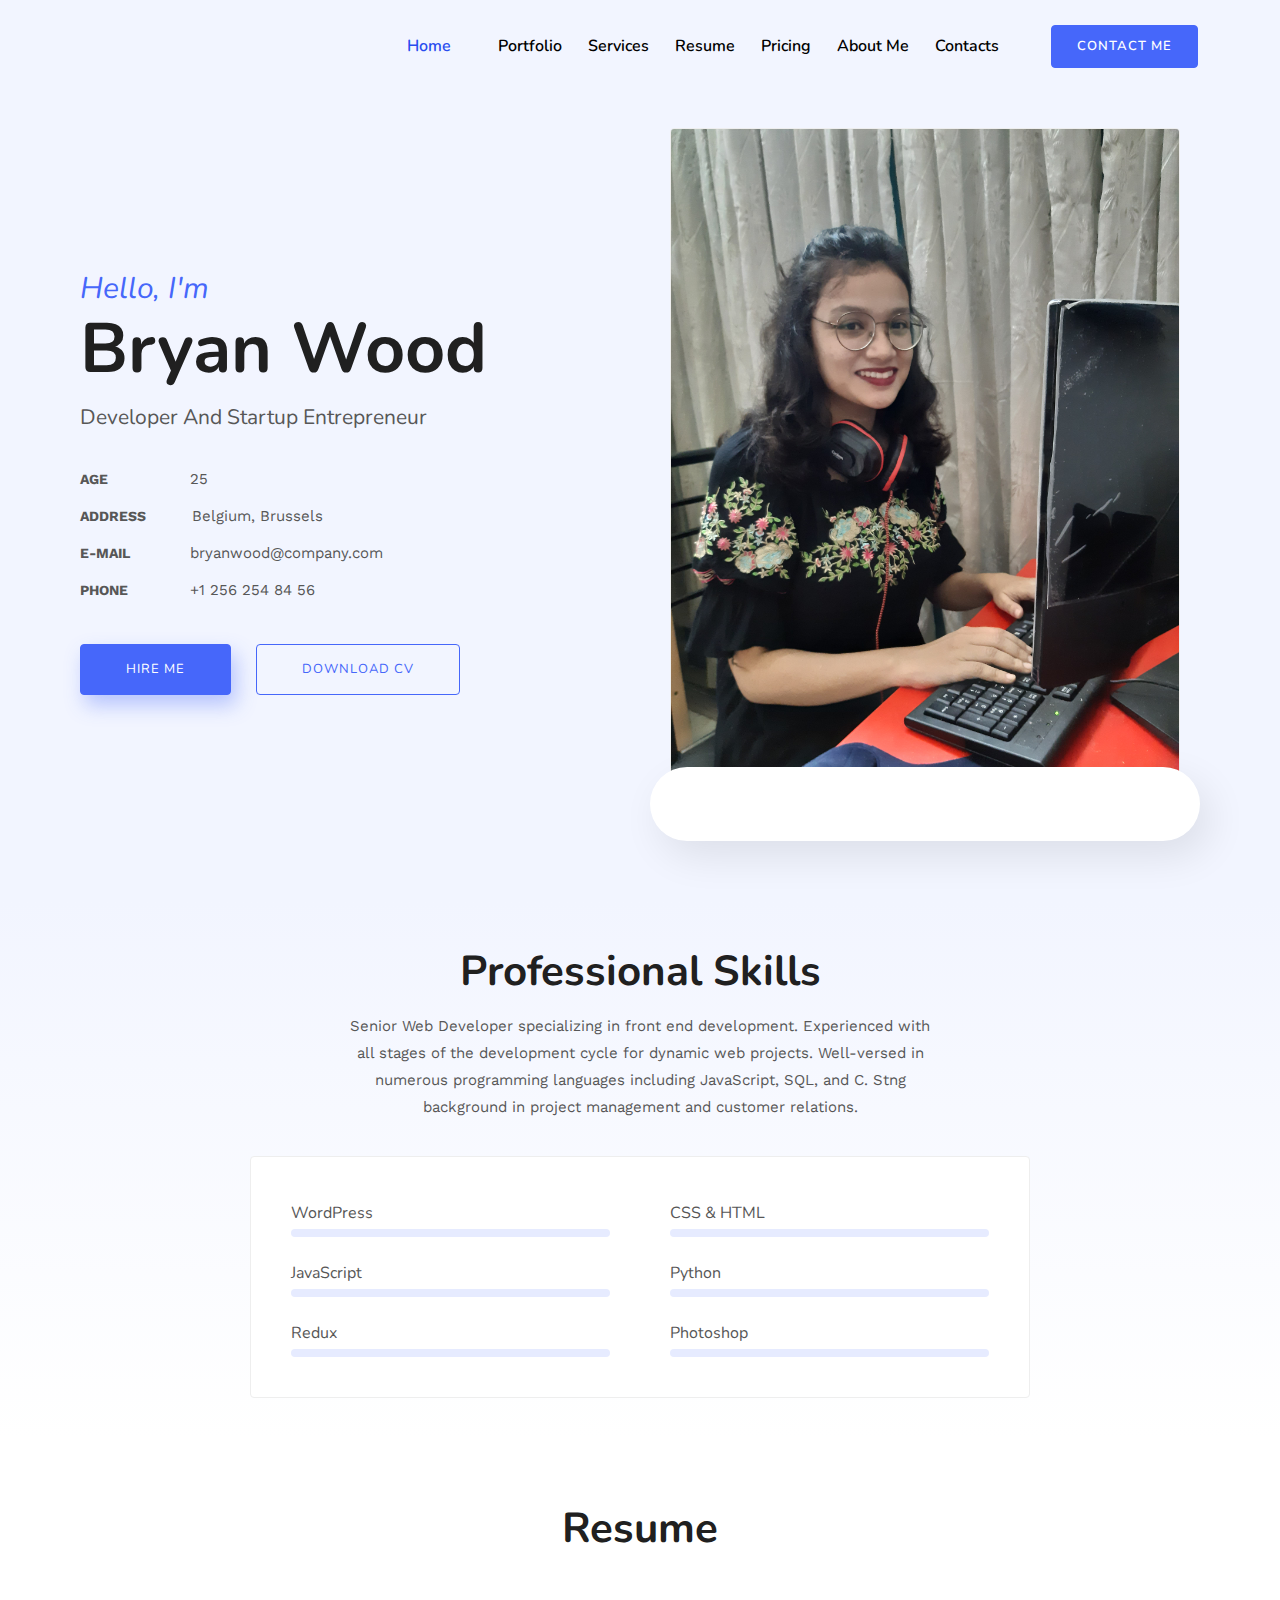
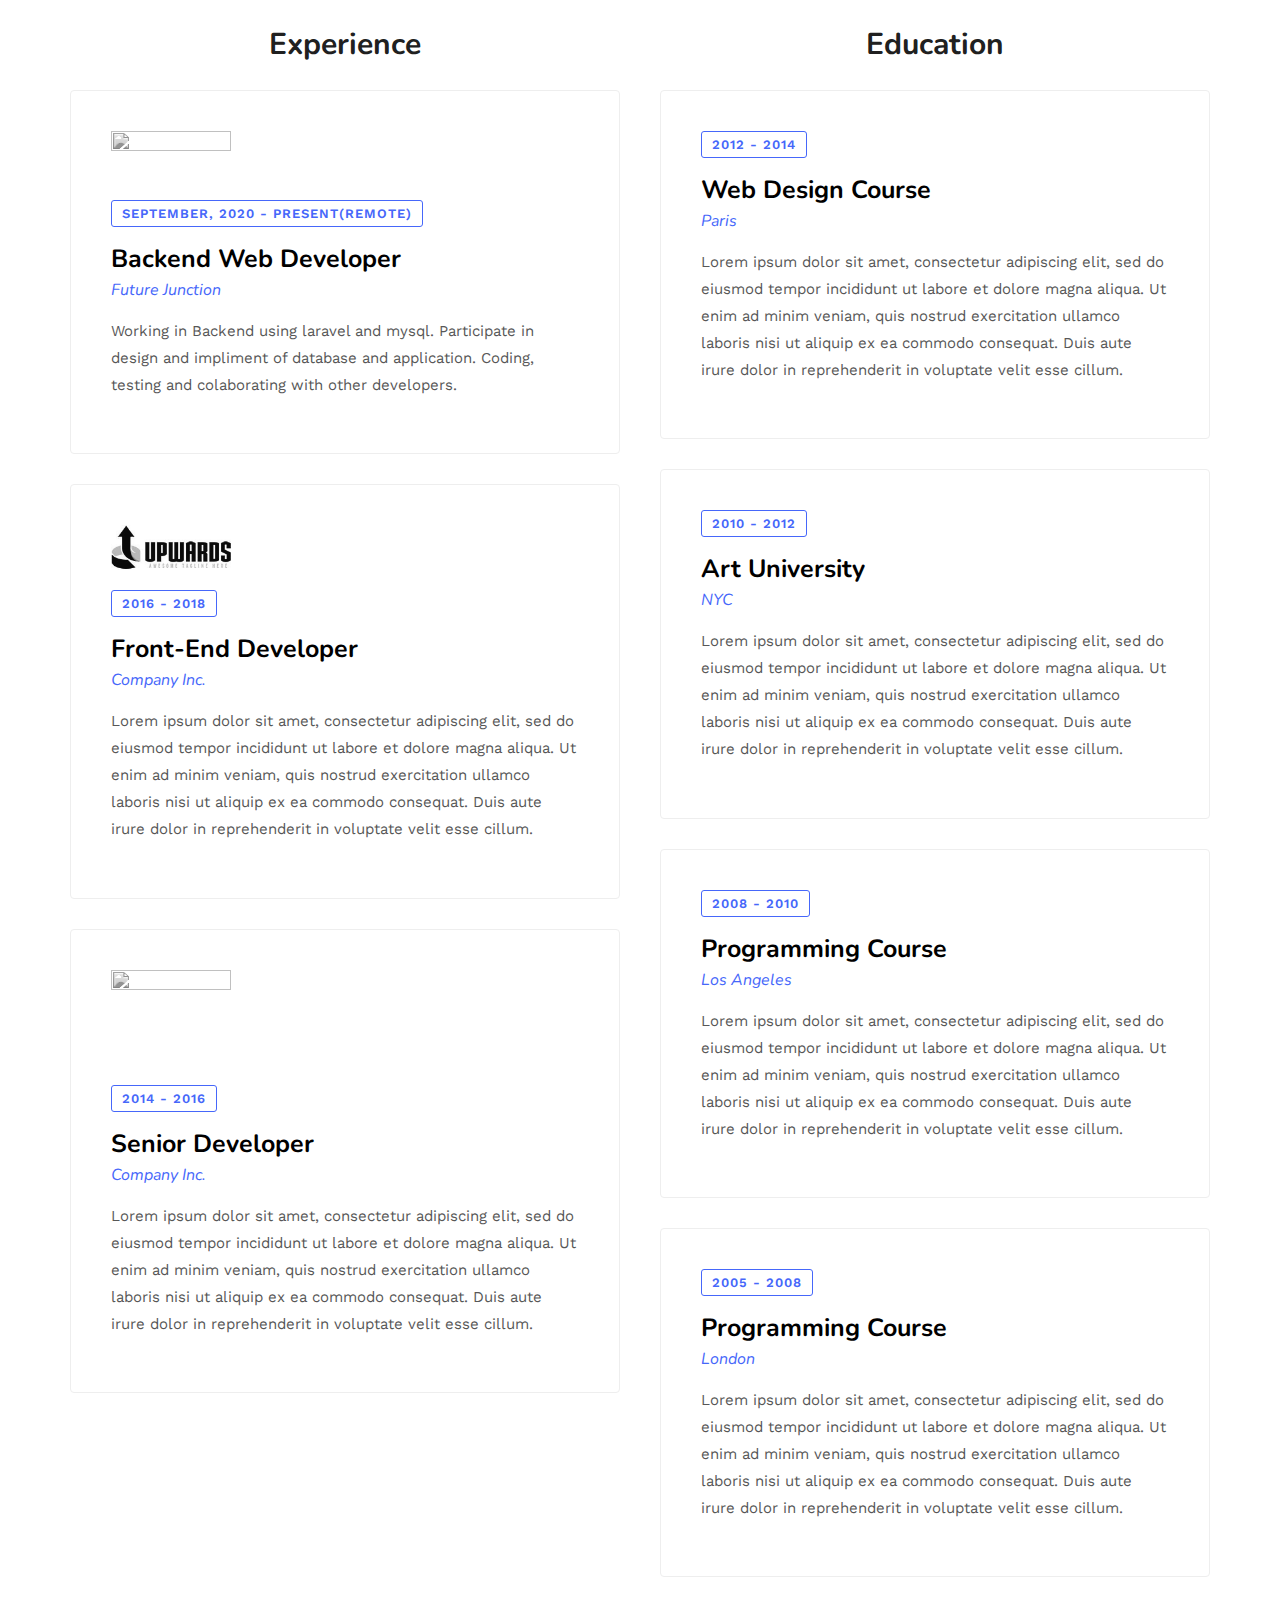
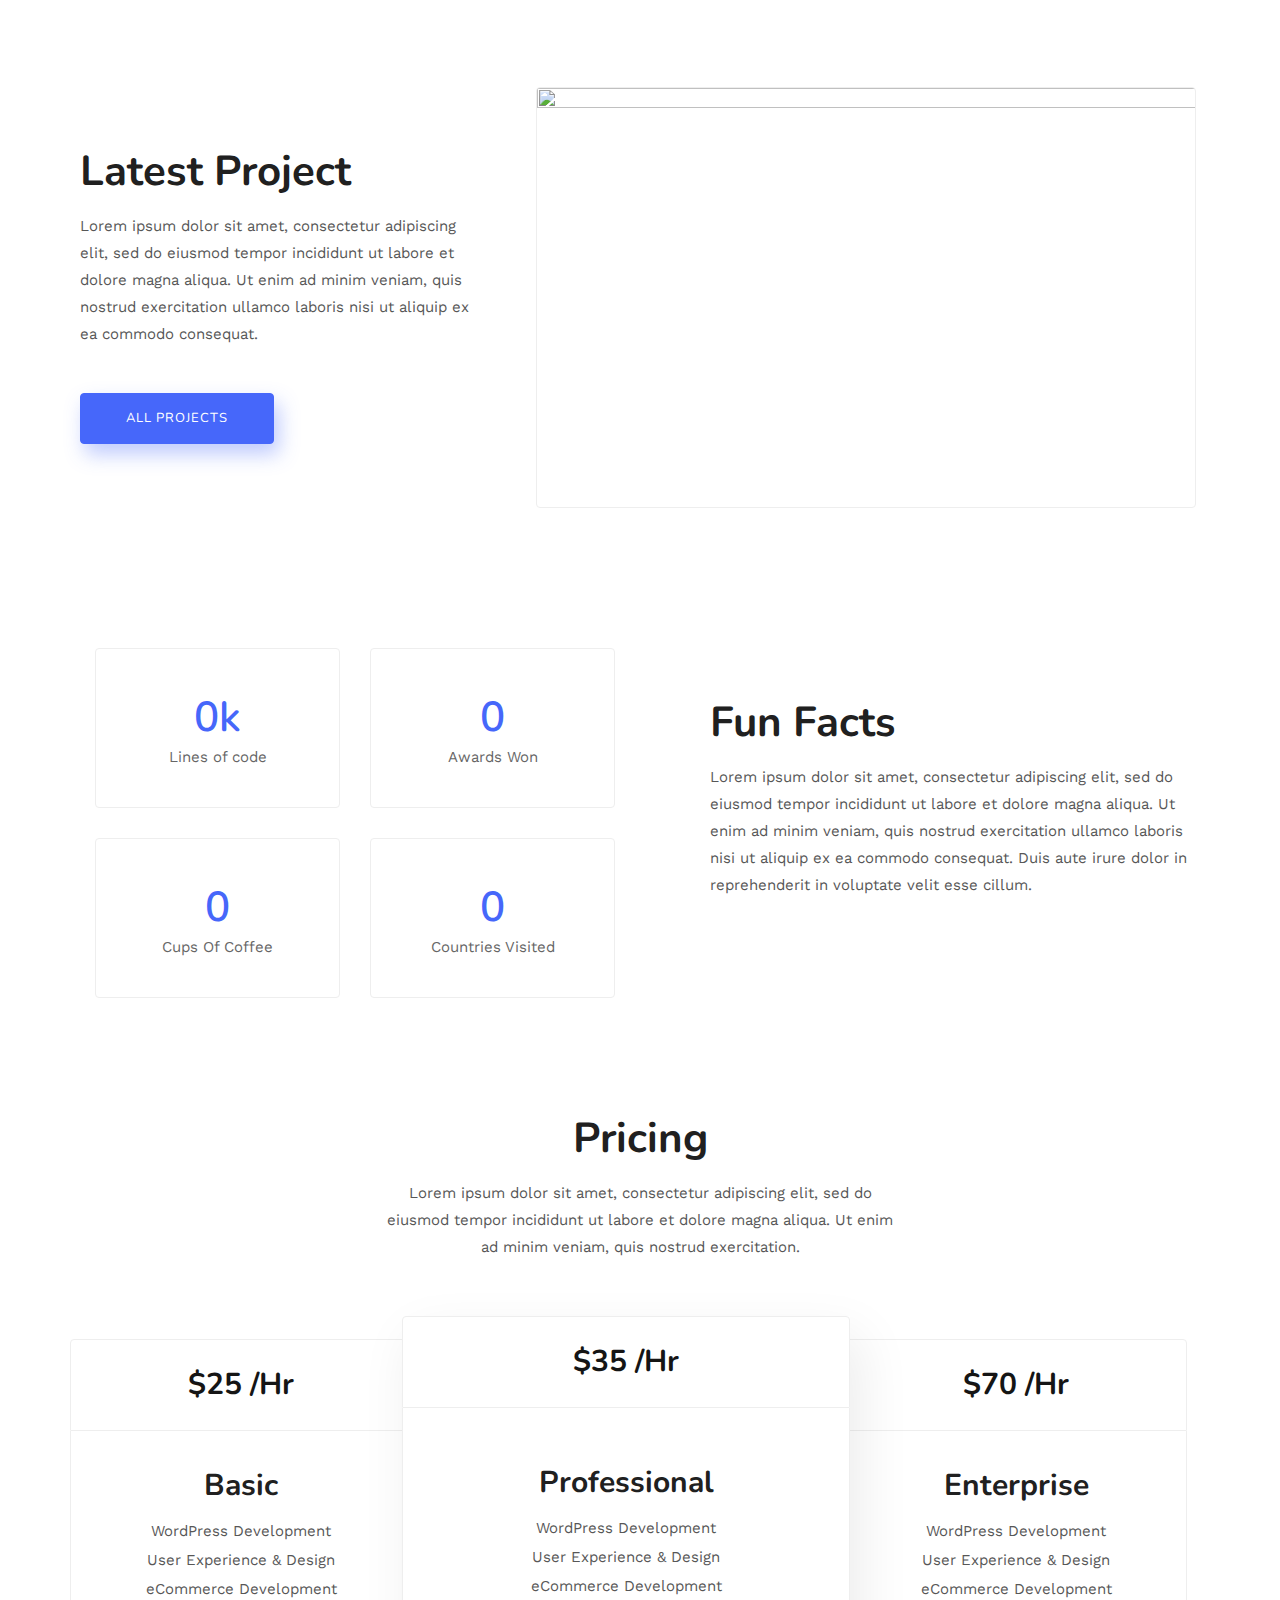
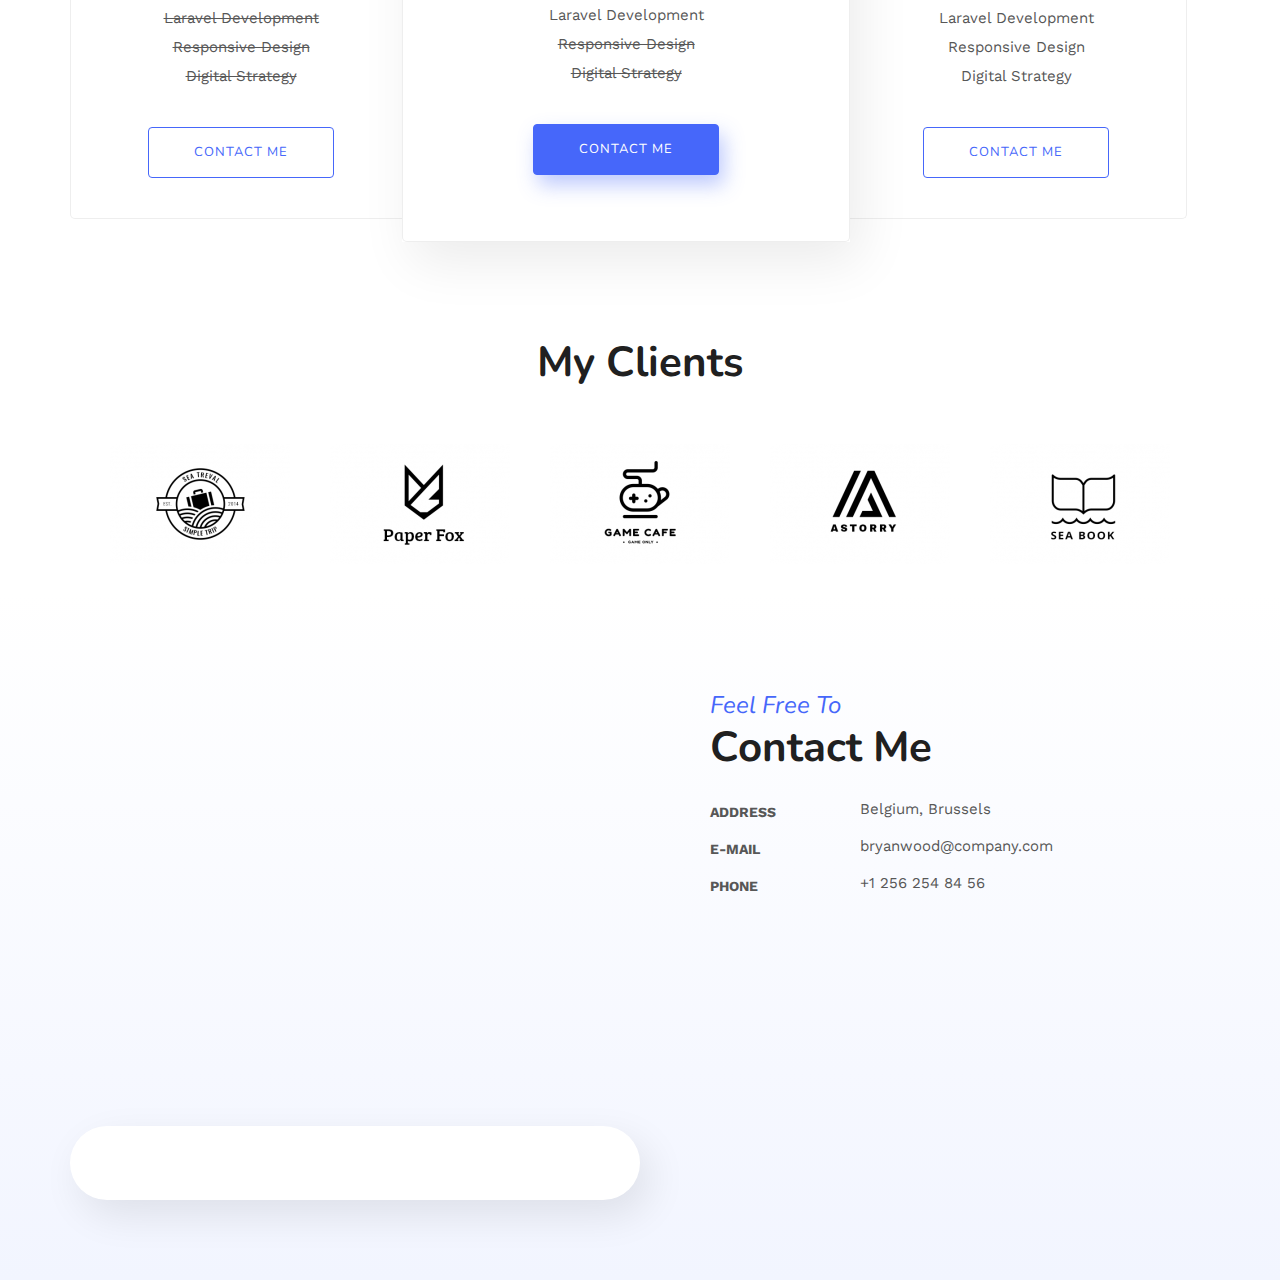
==== commit cd66276d: "edited-remove dummy, sticky header added" ====
--- a/public/kits.pixel-show.com/careerster/template-kit/home-1/index.html
+++ b/public/kits.pixel-show.com/careerster/template-kit/home-1/index.html
@@ -541,7 +541,7 @@
 					<div class="elementor-button-wrapper">
 			<a class="elementor-button elementor-size-sm" role="button">
 						<span class="elementor-button-content-wrapper">
-						<span class="elementor-button-text">2018 - Present</span>
+						<span class="elementor-button-text">September, 2020 - Present(Remote)</span>
 		</span>
 					</a>
 		</div>
@@ -549,16 +549,20 @@
 				</div>
 				<div class="elementor-element elementor-element-6d5a79e8 elementor-widget elementor-widget-heading" data-id="6d5a79e8" data-element_type="widget" data-widget_type="heading.default">
 				<div class="elementor-widget-container">
-			<h4 class="elementor-heading-title elementor-size-default">Art Director
+			<h4 class="elementor-heading-title elementor-size-default">Backend Web Developer
 </h4>		</div>
 				</div>
 				<div class="elementor-element elementor-element-74215966 elementor-widget elementor-widget-heading" data-id="74215966" data-element_type="widget" data-widget_type="heading.default">
 				<div class="elementor-widget-container">
-			<h6 class="elementor-heading-title elementor-size-default">Company Inc.</h6>		</div>
+			<h6 class="elementor-heading-title elementor-size-default">Future Junction </h6>		</div>
 				</div>
 				<div class="elementor-element elementor-element-c89c396 elementor-widget elementor-widget-text-editor" data-id="c89c396" data-element_type="widget" data-widget_type="text-editor.default">
 				<div class="elementor-widget-container">
-					<div class="elementor-text-editor elementor-clearfix"><p>Lorem ipsum dolor sit amet, consectetur adipiscing elit, sed do eiusmod tempor incididunt ut labore et dolore magna aliqua. Ut enim ad minim veniam, quis nostrud exercitation ullamco laboris nisi ut aliquip ex ea commodo consequat. Duis aute irure dolor in reprehenderit in voluptate velit esse cillum.</p></div>
+					<div class="elementor-text-editor elementor-clearfix">
+						<p>
+							Working in Backend using laravel and mysql. Participate in design and impliment of database and application. Coding, testing and colaborating with other developers. 
+						</p>
+					</div>
 				</div>
 				</div>
 						</div>
